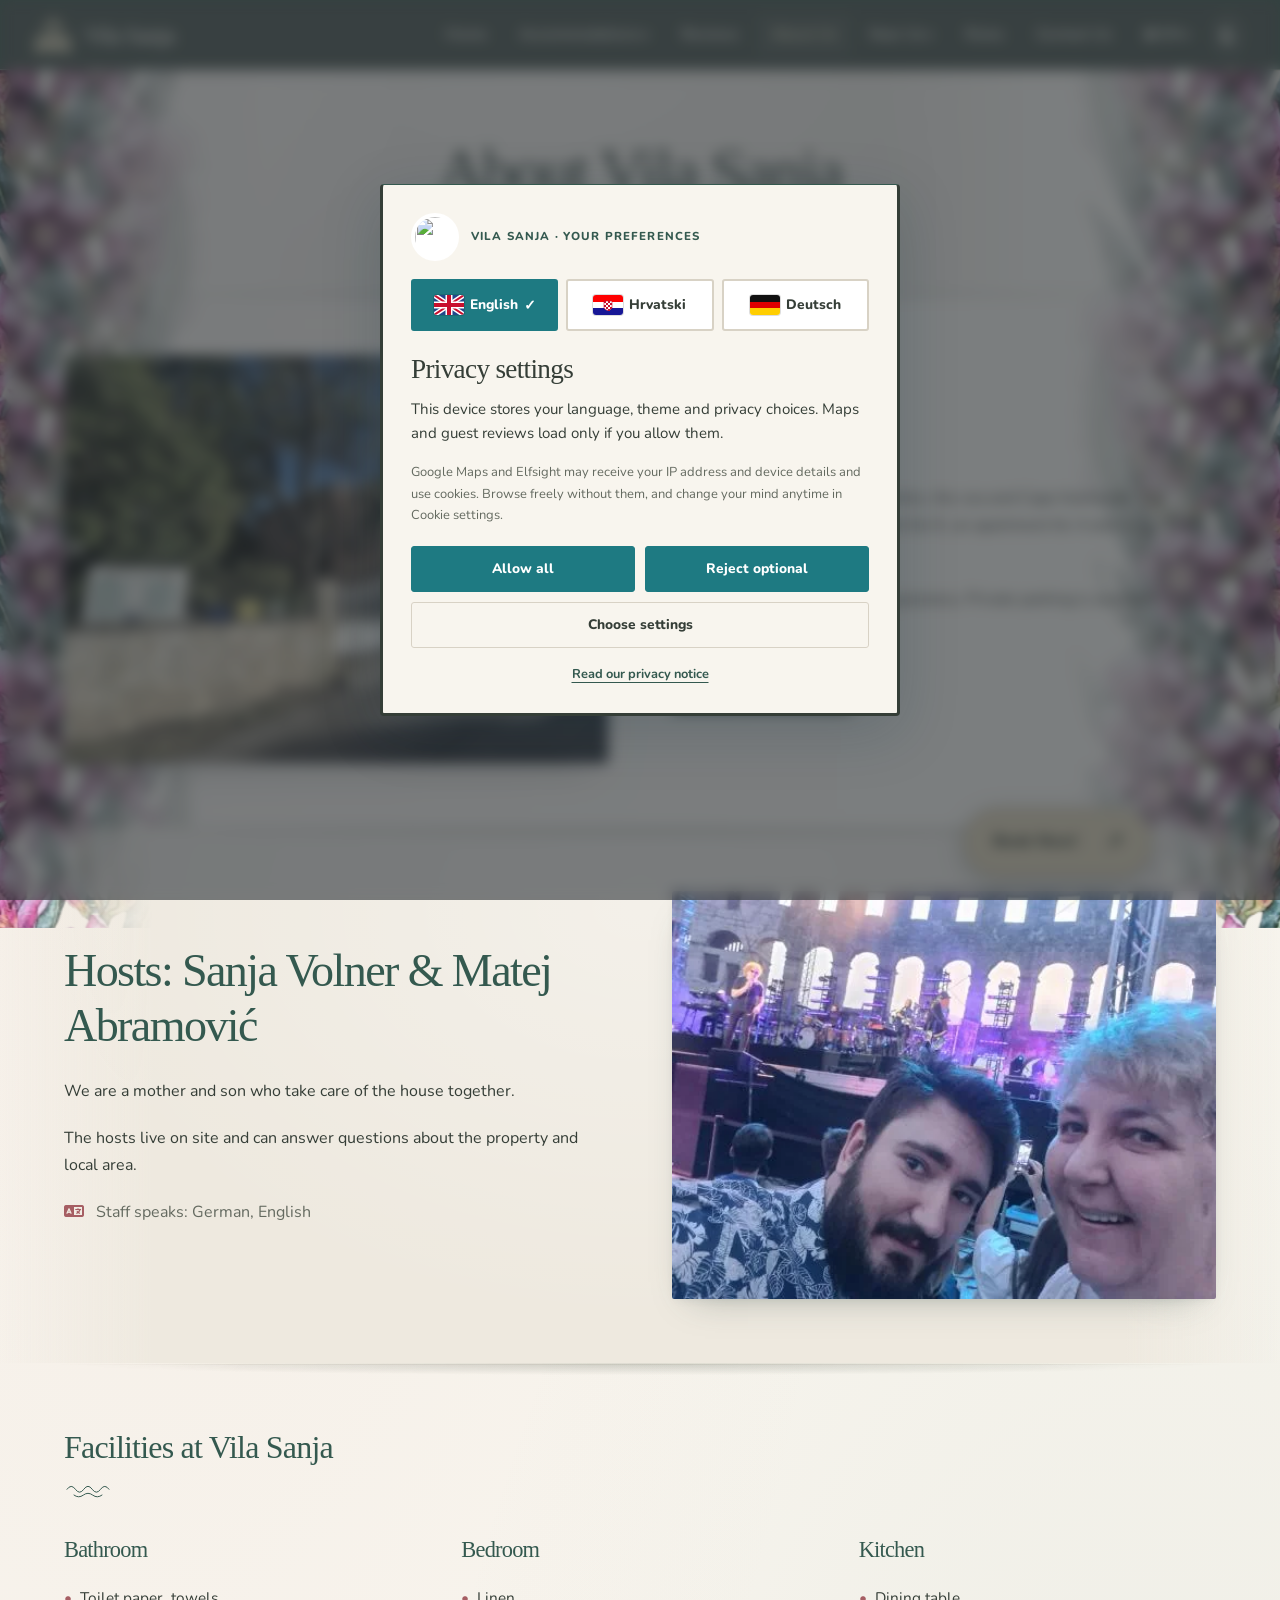
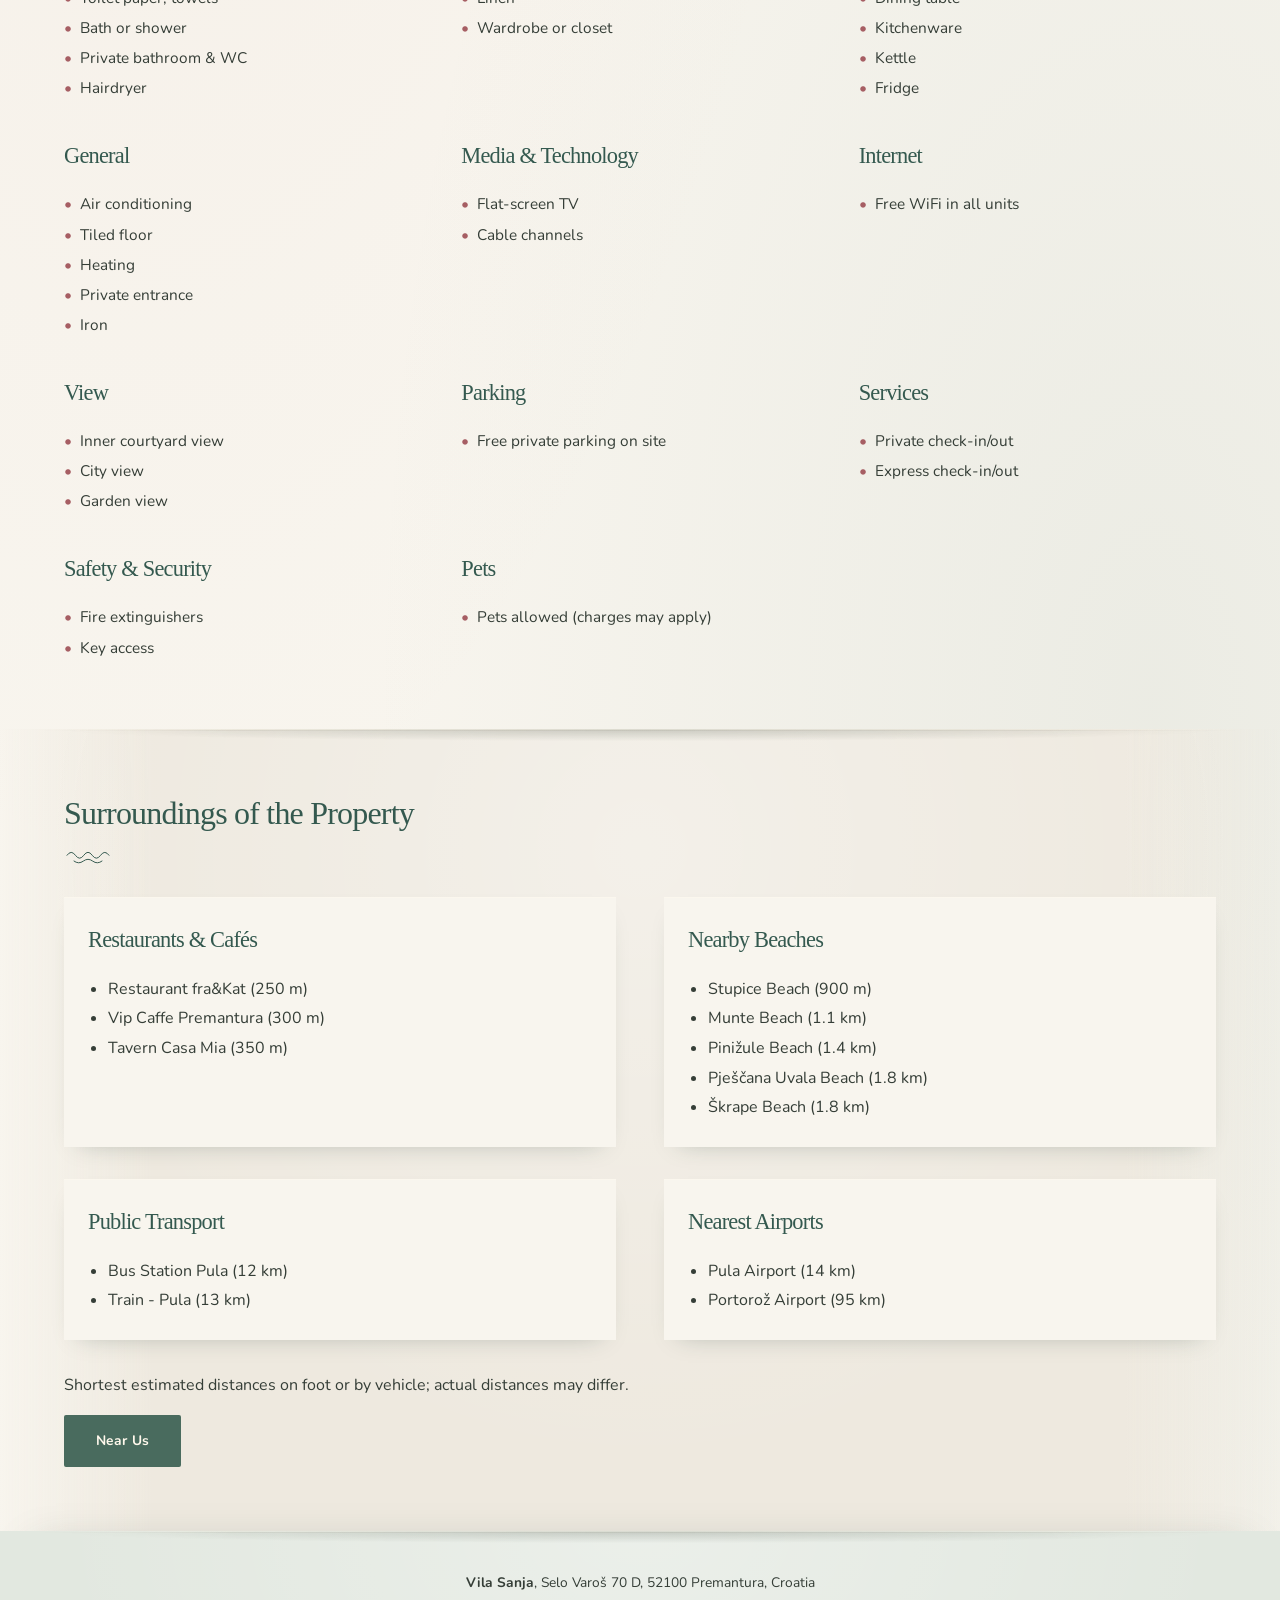
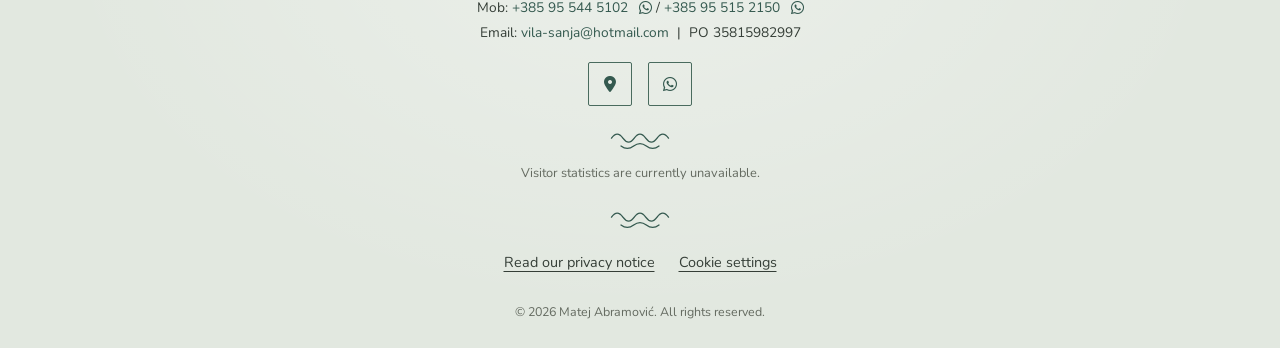
==== about.html @ 1f0cc10b "Separate About page into property hosts facilities and travel sections" ====
﻿<!DOCTYPE html>
<html lang="en">
<head>
    <meta charset="UTF-8">
    <meta name="viewport" content="width=device-width, initial-scale=1.0">
    <link rel="icon" type="image/png" href="images/depo/logo.png">
    <title>About Vila Sanja | Family Accommodation in Premantura</title>
    <link rel="canonical" href="https://vilasanja.com/about.html">
    <meta name="description" content="Meet Sanja and Matej, your hosts at Vila Sanja in Premantura. Discover our family property, peaceful courtyard and apartments near Cape Kamenjak.">
    <meta property="og:type" content="website">
    <meta property="og:site_name" content="Vila Sanja">
    <meta property="og:locale" content="en_US">
    <meta property="og:title" content="About Vila Sanja | Family Accommodation in Premantura">
    <meta property="og:description" content="Stay at Vila Sanja in Premantura, Istria. Comfortable accomodations for all parties, just minutes from the sea and Cape Kamenjak.">
    <meta property="og:image" content="https://vilasanja.com/images/index/Vila%20Sanja_banner.png">
    <meta property="og:url" content="https://vilasanja.com/about.html">
    <meta name="twitter:card" content="summary_large_image">
    <meta name="twitter:title" content="About Vila Sanja | Family Accommodation in Premantura">
    <meta name="twitter:description" content="Stay at Vila Sanja in Premantura, Istria. Comfortable accomodations for all parties, just minutes from the sea and Cape Kamenjak.">
    <meta name="twitter:image" content="https://vilasanja.com/images/index/Vila%20Sanja_banner.png">
    <link rel="stylesheet" href="styles.css?v=20261031-about-structure">
    <script>try{document.documentElement.setAttribute('data-theme',localStorage.getItem('vs-theme')||'light')}catch(e){}</script>
    <meta name="robots" content="index, follow, max-image-preview:large">
    <meta property="og:image:alt" content="Vila Sanja accommodation in Premantura, Istria">
    <script type="application/ld+json">
{
  "@context": "https://schema.org",
  "@graph": [
    {
      "@type": "WebSite",
      "@id": "https://vilasanja.com/#website",
      "url": "https://vilasanja.com/",
      "name": "Vila Sanja",
      "publisher": {
        "@id": "https://vilasanja.com/#lodging"
      }
    },
    {
      "@type": "LodgingBusiness",
      "@id": "https://vilasanja.com/#lodging",
      "name": "Vila Sanja",
      "url": "https://vilasanja.com/",
      "image": "https://vilasanja.com/images/index/Vila%20Sanja_banner.png",
      "description": "Stay at Vila Sanja in Premantura: apartments for 4 or 6 and a double room, with private balconies, air conditioning, WiFi and parking near Cape Kamenjak.",
      "telephone": "+385955445102",
      "email": "vila-sanja@hotmail.com",
      "address": {
        "@type": "PostalAddress",
        "streetAddress": "Selo Varo\u0161 70 D",
        "postalCode": "52100",
        "addressLocality": "Premantura",
        "addressRegion": "Istria",
        "addressCountry": "HR"
      },
      "geo": {
        "@type": "GeoCoordinates",
        "latitude": 44.79983427107091,
        "longitude": 13.90932657757006
      }
    },
    {
      "@type": "WebPage",
      "@id": "https://vilasanja.com/about.html#webpage",
      "url": "https://vilasanja.com/about.html",
      "name": "About Vila Sanja | Family Accommodation in Premantura",
      "description": "Meet Sanja and Matej, your hosts at Vila Sanja in Premantura. Discover our family property, peaceful courtyard and apartments near Cape Kamenjak.",
      "inLanguage": "en",
      "isPartOf": {
        "@id": "https://vilasanja.com/#website"
      },
      "about": {
        "@id": "https://vilasanja.com/#lodging"
      },
      "breadcrumb": {
        "@id": "https://vilasanja.com/about.html#breadcrumb"
      }
    },
    {
      "@type": "BreadcrumbList",
      "@id": "https://vilasanja.com/about.html#breadcrumb",
      "itemListElement": [
        {
          "@type": "ListItem",
          "position": 1,
          "name": "Vila Sanja",
          "item": "https://vilasanja.com/"
        },
        {
          "@type": "ListItem",
          "position": 2,
          "name": "About Vila Sanja",
          "item": "https://vilasanja.com/about.html"
        }
      ]
    }
  ]
}
    </script>
    </head>
<body class="page-about">
<a class="skip-link" href="#main-content">Skip to content</a>
<div class="deco deco-l" aria-hidden="true"></div>
<div class="deco deco-r" aria-hidden="true"></div>

<header id="site-header">
    <a href="index.html" class="header-logo">
        <img src="images/optimized/depo/logo.webp" alt="Vila Sanja Logo" class="u-1" width="720" height="720" decoding="async">
        <div class="logo">Vila Sanja</div>
    </a>
    <div class="menu-toggle" role="button" tabindex="0" aria-label="Open menu" aria-expanded="false"><span></span><span></span><span></span></div>
    <nav>
        <ul>
            <li class="nav-booking"><a href="contact.html" data-i18n="primary.cta">Contact for availability</a></li>
            <li><a href="index.html" data-i18n="nav.home">Home</a></li>
            <li class="dropdown">
                <a href="accommodations.html" class="dropdown-toggle" data-i18n="nav.accom">Accommodations</a>
                <ul class="dropdown-menu">
                    <li><a href="duplex-apartment.html" data-i18n="nav.duplex">Duplex Apartment</a></li>
                    <li><a href="one-bedroom.html" data-i18n="nav.apartment">Apartment</a></li>
                    <li><a href="room.html" data-i18n="nav.room">Room</a></li>
                </ul>
            </li>
            <li><a href="reviews.html" data-i18n="nav.reviews">Reviews</a></li>
            <li><a href="about.html" class="active" data-i18n="nav.about">About Us</a></li>
            <li class="dropdown">
                <a href="premantura.html" class="dropdown-toggle" data-i18n="nav.nearus">Near Us</a>
                <ul class="dropdown-menu">
                    <li><a href="premantura-beaches.html" data-i18n="nav.beaches">Cape Kamenjak</a></li>
                    <li><a href="premantura-attractions.html" data-i18n="nav.attr">Local Attractions</a></li>
                    <li><a href="premantura-towns.html" data-i18n="nav.towns">Nearby Towns</a></li>
                </ul>
            </li>
            <li><a href="rules.html" data-i18n="nav.rules">Rules</a></li>
            <li><a href="contact.html" data-i18n="nav.contact">Contact Us</a></li>
            <li class="dropdown">
                <a href="#" class="dropdown-toggle lang-toggle" id="lang-current"><i class="fa-solid fa-globe u-2"></i>EN</a>
                <ul class="dropdown-menu">
                    <li><a href="#" class="lang-option" data-lang="en">EN - English</a></li>
                    <li><a href="#" class="lang-option" data-lang="hr">HR - Hrvatski</a></li>
                    <li><a href="#" class="lang-option" data-lang="de">DE - Deutsch</a></li>
                </ul>
            </li>
            <li>
                <button class="dark-mode-toggle" id="dark-mode-btn" aria-label="Switch to dark mode"><i class="fa-solid fa-moon"></i><span class="dm-label">Dark mode</span></button>
            </li>
        </ul>
    </nav>
</header>

<main id="main-content">
<section class="hero-mini">
        <h1 data-i18n="abt.hero">About Vila Sanja</h1>
    </section>
    <section class="section about-property" aria-labelledby="about-property-title">
        <div class="about-story">
            <img class="about-story-photo" src="images/optimized/index/fronthouse.webp" alt="Vila Sanja and its courtyard entrance" width="1024" height="768" loading="lazy" decoding="async">
            <div class="about-story-copy">
                <h2 id="about-property-title" data-i18n="abt.property.title">The house</h2>
                <p data-i18n="abt.host.p1">Vila Sanja is near the village centre, the sea and Cape Kamenjak. The property has a duplex apartment for 6, an apartment for 4 and a room with a bathroom and balcony.</p>
<p data-i18n="abt.host.p2">The property is surrounded by greenery. Private parking is available in the courtyard.</p>
                <a href="accommodations.html" class="cta-button sea" data-i18n="nav.accom">Accommodations</a>
            </div>
        </div>
    </section>
    <section class="section-alt" aria-labelledby="about-hosts-title">
        <div class="inner about-story about-hosts">
            <div class="about-story-copy">
                <h2 id="about-hosts-title" data-i18n="abt.host.title">Hosts: Sanja Volner &amp; Matej Abramović</h2>
                <p data-i18n="abt.host.intro">We are a mother and son who take care of the house together.</p>
<p data-i18n="abt.host.p3">The hosts live on site and can answer questions about the property and local area.</p>
                <p class="about-languages"><i class="fa-solid fa-language" aria-hidden="true"></i> <span data-i18n="abt.host.langs">Staff speaks: German, English</span></p>
            </div>
            <img class="about-story-photo" src="images/optimized/index/owners.webp" alt="Sanja Volner and Matej Abramović" width="500" height="375" loading="lazy" decoding="async">
        </div>
    </section>
    <section class="section" aria-labelledby="about-facilities-title">
        <h2 class="page-section-title" id="about-facilities-title" data-i18n="abt.fac.title">Facilities at Vila Sanja</h2>
        <div class="about-facilities"><section class="about-facility" aria-labelledby="about-facility-2"><h3 id="about-facility-2" data-i18n="abt.fac.t2">Bathroom</h3><ul class="feat-list">
                        <li data-i18n="abt.f2.l1">Toilet paper, towels</li><li data-i18n="abt.f2.l2">Bath or shower</li>
                        <li data-i18n="abt.f2.l3">Private bathroom &amp; WC</li><li data-i18n="abt.f2.l4">Hairdryer</li>
                    </ul></section><section class="about-facility" aria-labelledby="about-facility-3"><h3 id="about-facility-3" data-i18n="abt.fac.t3">Bedroom</h3><ul class="feat-list"><li data-i18n="abt.f3.l1">Linen</li><li data-i18n="abt.f3.l2">Wardrobe or closet</li></ul></section><section class="about-facility" aria-labelledby="about-facility-6"><h3 id="about-facility-6" data-i18n="abt.fac.t6">Kitchen</h3><ul class="feat-list"><li data-i18n="abt.f6.l1">Dining table</li><li data-i18n="abt.f6.l2">Kitchenware</li><li data-i18n="abt.f6.l3">Kettle</li><li data-i18n="abt.f6.l4">Fridge</li></ul></section><section class="about-facility" aria-labelledby="about-facility-12"><h3 id="about-facility-12" data-i18n="abt.fac.t12">General</h3><ul class="feat-list">
                        <li data-i18n="abt.f12.l1">Air conditioning</li><li data-i18n="abt.f12.l2">Tiled floor</li><li data-i18n="abt.f12.l3">Heating</li>
                        <li data-i18n="abt.f12.l4">Private entrance</li><li data-i18n="abt.f12.l6">Iron</li>
                    </ul></section><section class="about-facility" aria-labelledby="about-facility-10"><h3 id="about-facility-10" data-i18n="abt.fac.t10">Media &amp; Technology</h3><ul class="feat-list"><li data-i18n="abt.f10.l1">Flat-screen TV</li><li data-i18n="abt.f10.l2">Cable channels</li></ul></section><section class="about-facility" aria-labelledby="about-facility-7"><h3 id="about-facility-7" data-i18n="abt.fac.t7">Internet</h3><ul class="feat-list"><li data-i18n="abt.f7.l1">Free WiFi in all units</li></ul></section><section class="about-facility" aria-labelledby="about-facility-4"><h3 id="about-facility-4" data-i18n="abt.fac.t4">View</h3><ul class="feat-list">
                        <li data-i18n="abt.f4.l1">Inner courtyard view</li><li data-i18n="abt.f4.l2">City view</li><li data-i18n="abt.f4.l3">Garden view</li>
                    </ul></section><section class="about-facility" aria-labelledby="about-facility-8"><h3 id="about-facility-8" data-i18n="abt.fac.t8">Parking</h3><ul class="feat-list"><li data-i18n="abt.f8.l1">Free private parking on site</li></ul></section><section class="about-facility" aria-labelledby="about-facility-9"><h3 id="about-facility-9" data-i18n="abt.fac.t9">Services</h3><ul class="feat-list"><li data-i18n="abt.f9.l1">Private check-in/out</li><li data-i18n="abt.f9.l2">Express check-in/out</li></ul></section><section class="about-facility" aria-labelledby="about-facility-13"><h3 id="about-facility-13" data-i18n="abt.fac.t13">Safety &amp; Security</h3><ul class="feat-list"><li data-i18n="abt.f13.l1">Fire extinguishers</li><li data-i18n="abt.f13.l2">Key access</li></ul></section><section class="about-facility" aria-labelledby="about-facility-11"><h3 id="about-facility-11" data-i18n="abt.fac.t11">Pets</h3><ul class="feat-list"><li data-i18n="abt.f11.l1">Pets allowed (charges may apply)</li></ul></section></div>
    </section>
    <section class="section-alt" aria-labelledby="about-surroundings-title">
        <div class="inner">
            <h2 class="page-section-title" id="about-surroundings-title" data-i18n="abt.surr.title">Surroundings of the Property</h2>
            <div class="about-nearby"><section class="about-nearby-group"><h3 data-i18n="abt.tbl.rest">Restaurants &amp; Cafés</h3><ul><li>Restaurant fra&amp;Kat (250 m)</li><li>Vip Caffe Premantura (300 m)</li><li>Tavern Casa Mia (350 m)</li></ul></section><section class="about-nearby-group"><h3 data-i18n="abt.tbl.beach">Nearby Beaches</h3><ul><li>Stupice Beach (900 m)</li><li>Munte Beach (1.1 km)</li><li>Pinižule Beach (1.4 km)</li><li>Pješčana Uvala Beach (1.8 km)</li><li>Škrape Beach (1.8 km)</li></ul></section><section class="about-nearby-group"><h3 data-i18n="abt.tbl.trans">Public Transport</h3><ul><li>Bus Station Pula (12 km)</li><li>Train - Pula (13 km)</li></ul></section><section class="about-nearby-group"><h3 data-i18n="abt.tbl.air">Nearest Airports</h3><ul><li>Pula Airport (14 km)</li><li>Portorož Airport (95 km)</li></ul></section></div>
            <p data-i18n="abt.tbl.note">Shortest estimated distances on foot or by vehicle; actual distances may differ.</p>
            <a href="premantura.html" class="cta-button sea" data-i18n="nav.nearus">Near Us</a>
        </div>
    </section>
</main>

<a href="booking.html" class="book-now" data-i18n="nav.booknow">Book Now!</a>

<footer>
    <div class="footer-main">
        <div class="footer-info">
            <strong>Vila Sanja</strong>, Selo Varoš 70 D, 52100 Premantura, Croatia<br>
            Mob: <span class="phone-pair"><a href="tel:+385955445102">+385 95 544 5102</a> <a href="https://wa.me/385955445102" target="_blank" class="wa-link" aria-label="WhatsApp" rel="noopener noreferrer"><i class="fa-brands fa-whatsapp"></i></a></span> / <span class="phone-pair"><a href="tel:+385955152150">+385 95 515 2150</a> <a href="https://wa.me/385955152150" target="_blank" class="wa-link" aria-label="WhatsApp" rel="noopener noreferrer"><i class="fa-brands fa-whatsapp"></i></a></span><br>
            Email: <a href="mailto:vila-sanja@hotmail.com">vila-sanja@hotmail.com</a> &nbsp;|&nbsp; PO 35815982997
            <div class="footer-icons">
                <a href="https://www.google.com/maps/search/?api=1&amp;query=44.79983427107091%2C13.90932657757006" target="_blank" class="f-icon f-g" aria-label="Google Maps" rel="noopener noreferrer"><i class="fa-solid fa-location-dot" aria-hidden="true"></i></a>
                <a href="https://wa.me/385955445102" target="_blank" class="f-icon f-wa" aria-label="WhatsApp" rel="noopener noreferrer"><i class="fa-brands fa-whatsapp"></i></a>
            </div>
        </div>
    </div>
    <div class="footer-counter">
        <a href="https://info.flagcounter.com/fMiv" target="_blank" rel="noopener noreferrer" aria-label="Flag Counter visitor statistics">
            <img src="https://s01.flagcounter.com/count2/fMiv/bg_FFFFFF/txt_000000/border_FFFFFF/columns_4/maxflags_16/viewers_0/labels_0/pageviews_1/flags_0/percent_0/" alt="Flag Counter visitor statistics by country" loading="lazy" referrerpolicy="no-referrer">
        </a>
    </div>
    <div class="privacy-links">
        <a href="privacy.html" data-privacy-label="privacy">Privacy notice</a>
        <button type="button" class="cookie-settings">Cookie settings</button>
    </div>
    <div class="footer-copy">&copy; 2026 Matej Abramović. All rights reserved.</div>
</footer>

<script src="translations.js?v=20261031-about-structure"></script>
<script>
const menuToggle = document.querySelector('.menu-toggle');
const nav = document.querySelector('nav');
menuToggle.addEventListener('click', () => {
    menuToggle.classList.toggle('active');
    nav.classList.toggle('active');
});
document.addEventListener('click', (e) => {
    if (!nav.contains(e.target) && !menuToggle.contains(e.target)) {
        menuToggle.classList.remove('active');
        nav.classList.remove('active');
    }
});
document.querySelectorAll('nav a:not(.lang-option):not(.lang-toggle):not(.dropdown-toggle)').forEach(link => {
    link.addEventListener('click', () => {
        menuToggle.classList.remove('active');
        nav.classList.remove('active');
    });
});
</script>
<button class="back-to-top" id="back-to-top-btn" aria-label="Back to top"><i class="fa-solid fa-chevron-up"></i></button>
<script src="privacy-consent.js?v=20261031-review-theme"></script>
<script src="site.js?v=20261031-refined"></script>
</body>
</html>
---- styles.css ----
@import url('fonts/fontawesome/css/all.min.css');

/* Shared site styles: palette, components, layout and responsive behaviour. */
@font-face { font-family: Nunito; src: url("fonts/nunito-variable.ttf") format("truetype"); font-style: normal; font-weight: 200 1000; font-display: swap; }
:root {
    --sun-lt: #FFF3C4;
    --sky: #A8D8F0;
    --white: #FFFFFF;
}
[hidden] {
    display: none !important;
}
.privacy-links {
    margin: 16px 0px;
    display: flex;
    flex-wrap: wrap;
    justify-content: center;
    gap: 12px 24px;
    font-size: 0.9rem;
}
.privacy-links a, .privacy-links button {
    color: inherit;
    background: none;
    border: 0px;
    padding: 4px 0px;
    font: inherit;
    text-decoration: underline;
    text-underline-offset: 4px;
    cursor: pointer;
}
.consent-panel {
    position: fixed;
    z-index: 10000;
    inset: 0px;
    margin: auto;
    width: min(520px, -48px + 100vw);
    max-height: calc(100dvh - 48px);
    overflow-y: auto;
    padding: 28px;
    color: var(--text);
    background: var(--sand);
    border-top: 4px solid var(--sea-deep);
    box-shadow: rgba(18, 47, 63, 0.19) 0px 16px 60px;
    font: 400 0.94rem / 1.65 Nunito, sans-serif;
    overscroll-behavior: contain;
}
html.consent-open {
    overflow: hidden;
}
.consent-panel::backdrop {
    background: rgba(35, 40, 44, 0.58);
    backdrop-filter: blur(7px) grayscale(0.6);
}
.consent-brand {
    display: flex;
    align-items: center;
    gap: 12px;
    margin-bottom: 18px;
}
.consent-languages {
    display: grid;
    grid-template-columns: repeat(3, minmax(0px, 1fr));
    gap: 8px;
    margin: 0px 0px 22px;
}
.consent-languages button {
    display: flex;
    align-items: center;
    justify-content: center;
    flex-wrap: wrap;
    gap: 6px;
    min-height: 52px;
    padding: 10px 6px;
    border: 2px solid var(--border);
    border-radius: 12px;
    background: var(--white);
    color: var(--text);
    font: 800 0.86rem Nunito, sans-serif;
    cursor: pointer;
    transition: border-color 0.15s, background 0.15s;
}
.consent-languages button:hover {
    border-color: var(--sea-deep);
    background: var(--sand-mid);
}
.consent-languages button[aria-pressed="true"] {
    background: rgb(30, 122, 130);
    border-color: rgb(30, 122, 130);
    color: rgb(255, 255, 255);
}
.consent-language-flag {
    display: inline-flex;
    flex-shrink: 0;
    overflow: hidden;
    border-radius: 3px;
    box-shadow: rgba(0, 0, 0, 0.133) 0px 0px 0px 1px;
}
.consent-language-selected {
    font-size: 0.9rem;
}
.consent-brand img {
    object-fit: contain;
    background: rgb(255, 255, 255);
    border-radius: 50%;
    padding: 4px;
    flex-shrink: 0;
}
.consent-brand span, .privacy-eyebrow {
    font-size: 0.72rem;
    letter-spacing: 0.1em;
    text-transform: uppercase;
    font-weight: 800;
    color: var(--sea-deep);
}
.consent-panel h2 {
    margin: 0px 0px 12px;
    font-size: clamp(1.35rem, 4vw, 1.7rem);
    line-height: 1.18;
    letter-spacing: -0.025em;
}
.consent-panel p {
    margin: 0px 0px 16px;
}
.consent-panel .consent-detail {
    font-size: 0.81rem;
    color: var(--text-lt);
    line-height: 1.65;
}
.consent-actions {
    display: grid;
    grid-template-columns: 1fr 1fr;
    gap: 10px;
    margin-top: 20px;
}
.consent-actions button {
    min-height: 46px;
    padding: 10px 14px;
    color: rgb(255, 255, 255);
    background: rgb(30, 122, 130);
    border: 1px solid rgb(30, 122, 130);
    border-radius: 50px;
    font: 800 0.86rem / 1.3 Nunito, sans-serif;
    cursor: pointer;
    transition: background 0.15s, box-shadow 0.15s;
}
.consent-actions button:hover {
    background: rgb(21, 94, 101);
    box-shadow: rgba(30, 122, 130, 0.125) 0px 3px 10px;
}
.consent-actions .consent-secondary {
    background: transparent;
    border-color: var(--border);
    color: var(--text);
}
.consent-actions .consent-secondary:hover {
    background: var(--sand-dark);
}
.consent-actions button:last-child:nth-child(3) {
    grid-column: 1 / -1;
}
.consent-privacy-link {
    display: block;
    width: fit-content;
    margin: 16px auto 0px;
    color: var(--sea-deep);
    font-size: 0.8rem;
    font-weight: 700;
    text-underline-offset: 4px;
}
.consent-essential {
    display: flex;
    align-items: flex-start;
    gap: 12px;
    padding: 16px;
    background: var(--sand-mid);
    border-radius: 12px;
    margin: 20px 0px 12px;
}
.consent-essential strong, .consent-option-copy strong {
    display: block;
    font-size: 0.94rem;
}
.consent-essential p {
    font-size: 0.8rem;
    line-height: 1.5;
    margin: 4px 0px 0px;
    color: var(--text-lt);
}
.consent-badge {
    flex-shrink: 0;
    margin-left: auto;
    padding: 3px 8px;
    border: 1px solid var(--sea-light);
    border-radius: 50px;
    color: var(--sea-deep);
    font-size: 0.66rem;
    font-weight: 800;
}
.consent-toggle {
    display: flex;
    align-items: center;
    justify-content: space-between;
    gap: 16px;
    margin: 10px 0px;
    padding: 16px;
    background: var(--white);
    border: 1px solid var(--border);
    border-radius: 12px;
    cursor: pointer;
}
.consent-toggle:has(input:checked) {
    border-color: var(--sea-deep);
}
.consent-provider {
    display: block;
    color: var(--sea-deep);
    font-size: 0.72rem;
    font-weight: 800;
    margin: 2px 0px 4px;
}
.consent-description {
    display: block;
    color: var(--text-lt);
    font-size: 0.8rem;
    line-height: 1.5;
}
.consent-toggle input {
    appearance: none;
    flex-shrink: 0;
    width: 44px;
    height: 26px;
    border: 1px solid var(--text-lt);
    border-radius: 30px;
    background: var(--sand-dark);
    cursor: pointer;
    position: relative;
    margin: 0px;
}
.consent-toggle input::after {
    content: "";
    position: absolute;
    width: 18px;
    height: 18px;
    left: 3px;
    top: 3px;
    background: var(--text-lt);
    border-radius: 50%;
}
.consent-toggle input:checked {
    background: rgb(30, 122, 130);
    border-color: rgb(30, 122, 130);
}
.consent-toggle input:checked::after {
    left: 21px;
    background: rgb(255, 255, 255);
}
.consent-panel :focus-visible, .privacy-page :focus-visible {
    outline: 3px solid var(--coral);
    outline-offset: 4px;
}
.consent-panel:focus {
    outline: none;
}
.consent-error:empty {
    display: none;
}
.external-content-placeholder {
    display: flex;
    flex-direction: column;
    align-items: center;
    justify-content: center;
    gap: 14px;
    min-height: 300px;
    padding: 32px 24px;
    text-align: center;
    color: var(--text);
}
.external-content-icon {
    width: 56px;
    height: 56px;
    display: grid;
    place-items: center;
    background: var(--sea-light);
    border-radius: 50%;
    color: var(--sea-deep);
    font-size: 1.4rem;
}
.external-content-placeholder strong {
    font-size: 1.25rem;
    font-weight: 800;
}
.external-content-placeholder p {
    max-width: 440px;
    margin: 0px;
    font-size: 0.94rem;
    color: var(--text-lt);
}
.external-content-placeholder a {
    color: var(--sea-deep);
    font-weight: 700;
    text-underline-offset: 4px;
}
.external-content-placeholder button {
    min-height: 44px;
    padding: 11px 22px;
    background: rgb(30, 122, 130);
    color: rgb(255, 255, 255);
    border-width: medium;
    border-style: none;
    border-color: currentcolor;
    border-image: none;
    border-radius: 50px;
    font: 800 0.9rem Nunito, sans-serif;
    cursor: pointer;
}
.privacy-page {
    max-width: 1000px;
    margin: 0px auto;
    padding: 118px 32px 64px;
    line-height: 1.8;
}
.privacy-languages {
    display: flex;
    flex-wrap: wrap;
    gap: 6px;
    margin: 0px 0px 24px;
}
.privacy-languages button {
    padding: 8px 18px;
    border: 1px solid var(--border);
    background: transparent;
    color: var(--text);
    border-radius: 50px;
    cursor: pointer;
    font: 700 0.86rem Nunito, sans-serif;
}
.privacy-languages button[aria-pressed="true"] {
    background: rgb(30, 122, 130);
    border-color: rgb(30, 122, 130);
    color: rgb(255, 255, 255);
}
.privacy-language h1 {
    margin: 0px 0px 24px;
    font-size: clamp(2rem, 5vw, 3rem);
    font-weight: 800;
    line-height: 1.15;
    letter-spacing: -0.03em;
}
.privacy-summary {
    background: var(--sand-mid);
    border: 1px solid var(--border);
    border-radius: 20px;
    padding: 32px;
    margin: 0px 0px 24px;
}
.privacy-summary h2 {
    font-size: 1.5rem;
    font-weight: 800;
    line-height: 1.3;
    margin: 8px 0px 12px;
}
.privacy-summary p {
    max-width: 650px;
    margin: 0px;
}
.privacy-facts {
    display: flex;
    flex-wrap: wrap;
    gap: 12px 24px;
    margin-top: 24px;
    padding-top: 20px;
    border-top: 1px solid var(--border);
}
.privacy-facts span {
    display: flex;
    gap: 8px;
    align-items: center;
    font-size: 0.81rem;
    font-weight: 800;
}
.privacy-facts i {
    color: var(--sea-deep);
}
.privacy-updated {
    color: var(--text-lt);
    font-size: 0.8rem;
}
.privacy-page a {
    color: var(--sea-deep);
    text-underline-offset: 4px;
    overflow-wrap: anywhere;
}
.privacy-section {
    margin: 24px 0px;
    padding: 28px 32px;
    border: 1px solid var(--border);
    background: var(--white);
    border-radius: 16px;
}
.privacy-section h2 {
    font-size: 1.35rem;
    font-weight: 800;
    line-height: 1.3;
    margin: 0px 0px 14px;
    padding-left: 14px;
    border-left: 4px solid var(--coral);
}
.privacy-section p:last-child {
    margin-bottom: 0px;
}
.privacy-local-assets {
    font-size: 0.88rem;
    color: var(--text-lt);
}
.privacy-page code {
    font-size: 0.85em;
    overflow-wrap: anywhere;
    padding: 2px 5px;
    background: var(--sand-mid);
    border-radius: 4px;
}
@media (max-width: 600px) {
    .consent-panel {
        width: calc(-24px + 100vw);
        max-height: calc(100dvh - 24px);
        padding: 22px 20px;
        border-radius: 16px;
    }
    .consent-brand {
        margin-bottom: 14px;
    }
    .consent-essential {
        flex-wrap: wrap;
    }
    .consent-badge {
        margin-left: 0px;
    }
    .privacy-body .privacy-page {
        padding: 96px 18px 36px;
    }
    .privacy-summary, .privacy-section {
        padding: 22px;
    }
    .privacy-facts {
        flex-direction: column;
        gap: 12px;
    }
    .external-content-placeholder {
        padding: 28px 18px;
    }
}
@media (forced-colors: active) {
    .consent-toggle input {
        appearance: auto;
    }
    .consent-toggle input::after {
        display: none;
    }
}
.dark-mode-toggle {
    background: rgba(255, 255, 255, 0.15);
    border-width: medium;
    border-style: none;
    border-color: currentcolor;
    border-image: none;
    color: rgb(255, 255, 255);
    width: 36px;
    height: 36px;
    border-radius: 50%;
    cursor: pointer;
    display: flex;
    align-items: center;
    justify-content: center;
    font-size: 1rem;
    transition: background 0.2s, color 0.2s, transform 0.2s;
    padding: 0px;
    margin: 0px 2px;
}
.dark-mode-toggle:hover {
    background: rgba(255, 255, 255, 0.28);
    transform: scale(1.1);
}
[data-theme="dark"] .dark-mode-toggle {
    background: rgba(46, 196, 182, 0.18);
    color: rgb(255, 210, 107);
}
[data-theme="dark"] .dark-mode-toggle:hover {
    background: rgba(46, 196, 182, 0.32);
}
.dm-label {
    display: none;
}
@media (max-width: 1200px) {
    .dark-mode-toggle {
        width: 100%;
        height: auto;
        border-radius: 6px;
        padding: 8px 14px;
        font-size: 0.95rem;
        font-weight: 600;
        justify-content: flex-start;
        gap: 10px;
        margin: 0px;
        background: transparent;
        transform: none;
    }
    .dark-mode-toggle:hover {
        background: rgba(255, 255, 255, 0.2);
        transform: none;
    }
    [data-theme="dark"] .dark-mode-toggle {
        background: transparent;
        color: rgb(255, 210, 107);
    }
    [data-theme="dark"] .dark-mode-toggle:hover {
        background: rgba(255, 255, 255, 0.1);
    }
    .dm-label {
        display: inline;
    }
}
*, ::before, ::after {
    box-sizing: border-box;
}
html {
    scroll-behavior: smooth;
}
.skip-link {
    position: fixed;
    top: 8px;
    left: 8px;
    z-index: 2000;
    padding: 8px 14px;
    background: var(--sun);
    color: var(--text);
    border-radius: 6px;
    transform: translateY(-150%);
    transition: transform 0.2s;
}
.skip-link:focus {
    transform: translateY(0px);
}
body {
    font-family: Nunito, Helvetica, Arial, sans-serif;
    margin: 0px;
    padding: 0px;
    color: var(--text);
}
header {
    position: fixed;
    top: 0px;
    left: 0px;
    width: 100%;
    padding: 0px 32px;
    height: 70px;
    z-index: 1000;
    display: flex;
    justify-content: space-between;
    align-items: center;
    gap: 24px;
    transition: transform 0.25s, box-shadow 0.2s;
}
.header-logo {
    flex-shrink: 0;
    display: flex;
    align-items: center;
    gap: 10px;
    text-decoration: none;
}
.header-logo .logo {
    color: var(--white);
    font-size: 1.5rem;
    font-weight: 800;
    letter-spacing: 0.5px;
    white-space: nowrap;
}
.header-logo:hover .logo {
    color: var(--sun);
}
nav ul {
    list-style: none;
    margin: 0px;
    padding: 0px;
    display: flex;
    align-items: center;
    gap: 4px;
}
nav ul li a, nav ul li .dropdown-toggle {
    color: var(--white);
    text-decoration: none;
    padding: 8px 14px;
    border-radius: 6px;
    font-size: 0.95rem;
    font-weight: 600;
    display: block;
    transition: background 0.2s, color 0.2s;
    white-space: nowrap;
}
nav ul li a.active, nav ul li a:hover, nav ul li .dropdown-toggle.active, nav ul li .dropdown-toggle:hover {
    background: rgba(255, 255, 255, 0.2);
    color: var(--sun);
}
nav ul li .dropdown-toggle::after {
    content: " ▾";
    font-size: 0.7em;
}
.dropdown {
    position: relative;
}
.dropdown-menu {
    display: none;
    position: absolute;
    top: 100%;
    left: 50%;
    transform: translateX(-50%);
    background: var(--white);
    width: max-content;
    z-index: 1001;
    overflow: hidden;
    margin-top: 0px;
}
nav ul li.dropdown:hover .dropdown-menu, nav ul li.dropdown:focus-within .dropdown-menu, .lang-open > .dropdown-menu {
    display: block;
}
.dropdown-menu li {
    width: 100%;
}
.dropdown-menu a {
    display: block;
    padding: 11px 18px;
    color: var(--sea-deep);
    font-size: 0.95rem;
    font-weight: 600;
    text-decoration: none;
    transition: background 0.2s;
    border-radius: 0px;
}
.dropdown-menu a:hover, .dropdown-menu a.active {
    background: var(--sand-mid);
    color: var(--sea-deep);
}
@media (min-width: 1201px) {
    nav {
        flex-shrink: 0;
    }
    nav .dropdown:has(.lang-toggle) > .dropdown-menu {
        left: auto;
        right: 0px;
        transform: none;
    }
    nav .dropdown > .dropdown-menu {
        top: calc(100% + 14px);
    }
    nav .dropdown::before {
        content: "";
        position: absolute;
        top: 100%;
        left: 0px;
        width: 100%;
        height: 14px;
    }
}
.menu-toggle {
    display: none;
    flex-direction: column;
    justify-content: space-between;
    cursor: pointer;
    z-index: 1001;
}
.menu-toggle:focus-visible, .dark-mode-toggle:focus-visible, a:focus-visible, button:focus-visible {
    outline: 3px solid var(--sun);
    outline-offset: 3px;
}
.menu-toggle span {
    display: block;
    height: 3px;
    width: 100%;
    background: var(--white);
    border-radius: 2px;
    transition: 0.3s;
}
.menu-toggle.active span:nth-child(2) {
    opacity: 0;
}
main {
    padding-top: 70px;
}
.hero {
    display: flex;
    flex-direction: column;
    justify-content: center;
    color: var(--white);
    position: relative;
    z-index: 1;
}
.hero h1 {
    margin: 0px 0px 16px;
}
.hero h2 {
    margin: 0px 0px 18px;
    letter-spacing: 0.3px;
}
.hero p {
    margin: 0px 0px 28px;
}
.scroll-hint {
    position: absolute;
    bottom: 28px;
    left: 50%;
    transform: translateX(-50%);
    display: flex;
    flex-direction: column;
    align-items: center;
    gap: 4px;
    color: rgba(255, 255, 255, 0.8);
    font-size: 0.8rem;
    font-weight: 600;
    letter-spacing: 0.5px;
    cursor: pointer;
    text-shadow: rgba(0, 0, 0, 0.3) 0px 1px 4px;
}
.scroll-hint i {
    font-size: 1.4rem;
    display: block;
}
@keyframes scrollBounce {
  0%, 100% { transform: translateX(-50%) translateY(0px); opacity: 0.8; }
  50% { transform: translateX(-50%) translateY(8px); opacity: 1; }
}
.hero-mini {
    display: flex;
    align-items: center;
    justify-content: center;
    text-align: center;
    position: relative;
    z-index: 1;
}
.hero-mini h1 {
    margin: 0px;
}
.cta-button {
    display: inline-block;
    background: var(--coral);
    color: var(--white);
    padding: 14px 32px;
    border-radius: 30px;
    text-decoration: none;
    font-weight: 700;
    font-size: 1rem;
    border-width: medium;
    border-style: none;
    border-color: currentcolor;
    border-image: none;
    cursor: pointer;
    transition: background 0.2s, transform 0.15s;
    box-shadow: rgba(255, 143, 112, 0.4) 0px 3px 14px;
}
.cta-button:hover {
    background: var(--coral-dk);
    transform: translateY(-2px);
    color: var(--white);
}
.cta-button.sea {
    background: var(--sea);
    box-shadow: rgba(42, 168, 176, 0.35) 0px 3px 14px;
}
.cta-button.sea:hover {
    background: var(--sea-deep);
}
body .book-now {
    position: fixed;
    bottom: 24px;
    right: clamp(72px, 10vw, 180px);
    display: inline-flex;
    align-items: center;
    justify-content: center;
    gap: 16px;
    box-sizing: border-box;
    min-height: 58px;
    background: #ead39a;
    color: #233f35;
    border: 1px solid #bba36a;
    padding: 16px 28px;
    border-radius: 999px;
    text-decoration: none;
    font-weight: 800;
    font-size: 1rem;
    letter-spacing: 0.025em;
    box-shadow: 0 6px 22px rgba(23, 46, 37, 0.28), inset 0 1px 0 rgba(255,255,255,.55);
    transition: transform 0.2s, background 0.2s, opacity 0.35s;
    z-index: 999;
}
body .book-now::after {
    content: "\2197";
    font-size: 1.25em;
    margin-left: 12px;
}
body .book-now:hover {
    background: #f4dfac;
    color: #233f35;
}
body .book-now:focus-visible {
    outline: 3px solid var(--sea-deep);
    outline-offset: 5px;
}
body .book-now:active { transform: translateY(1px); }
.book-now.scroll-hidden {
    opacity: 0;
    pointer-events: none;
    transform: translateY(10px);
}
.section {
    max-width: 1200px;
    position: relative;
    z-index: 1;
    background: rgba(255, 248, 239, 0.6);
    backdrop-filter: blur(8px);
    border-radius: 16px;
}
.section-alt .inner {
    max-width: 1200px;
    margin: 0px auto;
    position: relative;
    z-index: 1;
    backdrop-filter: blur(8px);
    background: rgba(255, 244, 230, 0.82);
    border-radius: 16px;
}
.section-sea {
    background: var(--sea);
    color: var(--white);
}
.section-sea .inner {
    max-width: 1200px;
    margin: 0px auto;
    padding: 64px 24px;
    position: relative;
    z-index: 1;
}
.section-title {
    font-size: 2rem;
    font-weight: 800;
    color: var(--sea-deep);
    margin: 0px 0px 8px;
}
.section-sea .section-title {
    color: var(--white);
}
.section-sub {
    color: var(--text-lt);
    font-size: 1.05rem;
    margin: 0px 0px 36px;
}
.section-sea .section-sub {
    color: rgba(255, 255, 255, 0.8);
}
.divider {
    margin: 0px 0px 20px;
}
.divider-c {
    margin: 0px auto 20px;
}
.card {
    background: var(--white);
    border-radius: var(--radius);
    overflow: hidden;
    box-shadow: rgba(0, 0, 0, 0.07) 0px 2px 14px;
    transition: transform 0.2s, box-shadow 0.2s;
    display: flex;
    flex-direction: column;
}
.card:hover {
    transform: translateY(-5px);
    box-shadow: rgba(0, 0, 0, 0.12) 0px 6px 28px;
}
.card img:not(.part-left):not(.part-middle):not(.part-right):not(.part-middle-mobile) {
    width: 100%;
    object-fit: cover;
    display: block;
}
.card-body {
    flex: 1 1 0%;
    display: flex;
    flex-direction: column;
}
.card-title {
    color: var(--sea-deep);
    margin: 0px 0px 8px;
}
.card-desc {
    color: var(--text-lt);
    font-size: 0.97rem;
    margin: 0px 0px 16px;
    flex: 1 1 0%;
}
.accom-grid {
    display: grid;
    grid-template-columns: repeat(auto-fit, minmax(260px, 1fr));
    gap: 28px;
    margin-top: 36px;
}
.features-bar {
    display: flex;
    flex-wrap: wrap;
    margin-top: 28px;
}
.feat-chip {
    color: var(--sea-deep);
    font-size: 0.92rem;
    display: flex;
    align-items: center;
    gap: 7px;
}
.about-flex {
    display: flex;
    flex-wrap: wrap;
    align-items: center;
}
.about-text {
    flex: 1 1 340px;
}
.about-text h2 {
    font-size: 2rem;
    font-weight: 800;
    color: var(--sea-deep);
    margin: 0px 0px 10px;
}
.about-text p {
    color: var(--text);
    font-size: 1.02rem;
    margin: 0px 0px 16px;
}
.about-img {
    flex: 1 1 280px;
}
.about-img img {
    width: 100%;
    border-radius: var(--radius);
    box-shadow: rgba(0, 0, 0, 0.12) 0px 4px 28px;
}
.info-grid {
    display: grid;
    grid-template-columns: repeat(auto-fit, minmax(220px, 1fr));
    gap: 24px;
}
.info-card {
    background: var(--white);
    border-radius: var(--radius);
    box-shadow: rgba(0, 0, 0, 0.07) 0px 2px 12px;
    border-bottom: 4px solid var(--sea-light);
    transition: transform 0.2s;
}
.info-card:hover {
    transform: translateY(-4px);
}
.info-card h2 {
    color: var(--sea-deep);
    margin: 0px 0px 8px;
}
.info-card p {
    color: var(--text-lt);
    margin: 0px 0px 18px;
    font-size: 0.96rem;
}
.info-card a {
    color: var(--coral);
    font-weight: 700;
    text-decoration: none;
}
.info-card a:hover {
    text-decoration: underline;
}
.stats-bar {
    display: flex;
    justify-content: center;
    flex-wrap: wrap;
    text-align: center;
    position: relative;
    z-index: 1;
}
@media (max-width: 750px) {
    .stats-bar {
        background-image: linear-gradient(to right, transparent, var(--sea) 6%, var(--sea) 94%, transparent);
    }
}
.stat-num {
    display: block;
}
.stat-lbl {
    opacity: 0.9;
}
.host-box {
    display: flex;
    align-items: flex-start;
    gap: 24px;
    padding: 28px;
    background: var(--white);
    border-radius: var(--radius);
    box-shadow: rgba(0, 0, 0, 0.07) 0px 2px 14px;
}
.host-box img {
    width: 90px;
    height: 90px;
    border-radius: 50%;
    object-fit: cover;
    border: 3px solid var(--sea-light);
    flex-shrink: 0;
}
.host-box h3 {
    margin: 0px 0px 8px;
    color: var(--sea-deep);
    font-size: 1.1rem;
}
.host-box p {
    margin: 0px;
    color: var(--text);
    font-size: 0.98rem;
    line-height: 1.6;
}
.room-intro {
    display: grid;
    grid-template-columns: 1fr 1fr;
    gap: 48px;
    align-items: start;
    max-width: 1100px;
    margin: 24px auto;
    padding: 60px 24px;
    position: relative;
    z-index: 1;
    background: rgba(255, 248, 239, 0.88);
    backdrop-filter: blur(8px);
    border-radius: 16px;
}
.room-image img {
    width: 100%;
    border-radius: var(--radius);
    box-shadow: rgba(0, 0, 0, 0.12) 0px 4px 24px;
    object-fit: cover;
    max-height: 420px;
    cursor: pointer;
}
.room-desc h2 {
    font-size: 2rem;
    color: var(--sea-deep);
    margin: 0px 0px 16px;
    font-weight: 800;
}
.room-desc p {
    color: var(--text);
    font-size: 1.02rem;
    line-height: 1.75;
    margin: 0px 0px 20px;
}
.room-highlights {
    list-style: none;
    padding: 0px;
    margin: 0px;
    display: grid;
    grid-template-columns: 1fr 1fr;
    gap: 10px;
}
.room-highlights li {
    padding-left: 22px;
    position: relative;
    color: var(--text);
    font-size: 0.97rem;
    line-height: 1.5;
}
.room-highlights li::before {
    content: "✓";
    position: absolute;
    left: 0px;
    color: var(--coral);
    font-weight: 800;
}
.room-gallery {
    background: var(--sand-mid);
    padding: 52px 24px;
    text-align: center;
    position: relative;
    z-index: 1;
}
.room-gallery h2 {
    font-size: 1.8rem;
    color: var(--sea-deep);
    margin: 0px 0px 28px;
    font-weight: 800;
}
.gallery-main {
    position: relative;
    max-width: 700px;
    margin: 0px auto;
    border-radius: var(--radius);
    overflow: hidden;
    box-shadow: rgba(0, 0, 0, 0.12) 0px 4px 24px;
}
.gallery-main img {
    width: 100%;
    max-height: 430px;
    object-fit: cover;
    display: block;
    cursor: zoom-in;
    transition: opacity 0.25s;
}
.slideshow-wrap img {
    transition: opacity 0.25s;
}
.gallery-arrow {
    position: absolute;
    top: 50%;
    transform: translateY(-50%);
    background: rgba(0, 0, 0, 0.32);
    border-width: medium;
    border-style: none;
    border-color: currentcolor;
    border-image: none;
    color: white;
    font-size: 0.95rem;
    width: 36px;
    height: 36px;
    display: flex;
    align-items: center;
    justify-content: center;
    cursor: pointer;
    border-radius: 50%;
    transition: background 0.2s;
    z-index: 2;
}
.gallery-arrow:hover {
    background: rgba(0, 0, 0, 0.62);
}
.gallery-arrow.left {
    left: 10px;
}
.gallery-arrow.right {
    right: 10px;
}
.gallery-thumbnails {
    display: flex;
    justify-content: center;
    gap: 10px;
    margin-top: 16px;
    flex-wrap: wrap;
    max-width: 700px;
    margin-left: auto;
    margin-right: auto;
}
.slideshow-wrap {
    position: relative;
    display: block;
    width: 100%;
}
.slideshow-dots {
    position: absolute;
    bottom: 12px;
    left: 50%;
    transform: translateX(-50%);
    display: flex;
    gap: 8px;
    z-index: 2;
}
.sdot {
    width: 9px;
    height: 9px;
    border-radius: 50%;
    background: rgba(255, 255, 255, 0.45);
    border: 1.5px solid rgba(255, 255, 255, 0.9);
    transition: background 0.25s;
    cursor: pointer;
}
.sdot.active {
    background: rgba(255, 255, 255, 0.95);
}
.gallery-thumb {
    width: 60px;
    height: 60px;
    object-fit: cover;
    cursor: pointer;
    border: 3px solid transparent;
    transition: border-color 0.2s;
}
.gallery-thumb.selected, .gallery-thumb:hover {
    border-color: var(--coral);
}
.lightbox {
    display: none;
    position: fixed;
    inset: 0px;
    z-index: 9999;
    background: rgba(0, 0, 0, 0.82);
    backdrop-filter: blur(10px);
    align-items: center;
    justify-content: center;
}
.lightbox.open {
    display: flex;
}
.lb-wrap {
    position: relative;
    display: inline-flex;
    align-items: center;
    justify-content: center;
    max-width: 90vw;
    max-height: 88vh;
}
.lightbox-img {
    max-width: 90vw;
    max-height: 88vh;
    border-radius: 10px;
    box-shadow: rgba(0, 0, 0, 0.6) 0px 12px 56px;
    object-fit: contain;
    display: block;
}
.lb-btn {
    position: absolute;
    top: 50%;
    transform: translateY(-50%);
    background: rgba(255, 255, 255, 0.12);
    border-width: medium;
    border-style: none;
    border-color: currentcolor;
    border-image: none;
    color: white;
    font-size: 1.5rem;
    width: 50px;
    height: 50px;
    display: flex;
    align-items: center;
    justify-content: center;
    cursor: pointer;
    border-radius: 50%;
    transition: background 0.2s;
}
.lb-btn:hover {
    background: rgba(255, 255, 255, 0.28);
}
.lb-prev {
    right: calc(100% + 37.7953px);
    left: auto;
}
.lb-next {
    left: calc(100% + 37.7953px);
    right: auto;
}
.lb-close {
    position: absolute;
    bottom: calc(100% + 22.6772px);
    right: 0px;
    top: auto;
    background: rgba(255, 255, 255, 0.12);
    border-width: medium;
    border-style: none;
    border-color: currentcolor;
    border-image: none;
    color: white;
    font-size: 1.3rem;
    width: 42px;
    height: 42px;
    display: flex;
    align-items: center;
    justify-content: center;
    cursor: pointer;
    border-radius: 50%;
    transition: background 0.2s;
}
.lb-close:hover {
    background: rgba(255, 255, 255, 0.28);
}
@media (max-width: 700px) {
    .lb-prev {
        right: auto;
        left: 0.4cm;
    }
    .lb-next {
        left: auto;
        right: 0.4cm;
    }
    .lb-close {
        bottom: auto;
        top: 0.4cm;
        right: 0.4cm;
    }
}
.contact-wrap {
    max-width: 900px;
    margin: 0px auto;
}
.contact-block {
    background: var(--white);
    border-radius: var(--radius);
    padding: 28px;
    margin-bottom: 24px;
    box-shadow: rgba(0, 0, 0, 0.07) 0px 2px 12px;
    border-left: 4px solid var(--sea-light);
}
.contact-block h2 {
    color: var(--sea);
    margin: 0px 0px 14px;
}
.contact-block p, .contact-block li {
    color: var(--text);
    font-size: 1rem;
    margin: 0px 0px 8px;
    line-height: 1.6;
}
.contact-block a {
    color: var(--coral);
    font-weight: 600;
    text-decoration: none;
}
.contact-block a:hover {
    text-decoration: underline;
}
.contact-block ul {
    padding-left: 20px;
    margin: 0px;
}
.about-card {
    background: var(--white);
    border-radius: var(--radius);
    box-shadow: rgba(0, 0, 0, 0.07) 0px 2px 16px;
    padding: 36px 32px;
    margin-bottom: 28px;
}
.about-card:last-child {
    margin-bottom: 0px;
}
.page-section-title {
    font-size: 1.25rem;
    font-weight: 700;
    color: var(--sea-deep);
    margin: 0px 0px 16px;
    padding-bottom: 8px;
    border-bottom: 2px solid var(--sea-light);
}
.about-location-table {
    width: 100%;
    border-collapse: collapse;
    margin-bottom: 18px;
    font-size: 0.98rem;
}
.about-location-table th {
    text-align: left;
    padding: 12px 10px;
    background: var(--sand-mid);
    color: var(--sea-deep);
    font-weight: 700;
    border-bottom: 2px solid var(--border);
}
.about-location-table td {
    text-align: left;
    padding: 10px;
    border-bottom: 1px solid var(--border);
    color: var(--text);
    vertical-align: top;
}
.feat-grid {
    display: grid;
    grid-template-columns: repeat(auto-fit, minmax(200px, 1fr));
}
.feat-title {
    font-weight: 700;
    color: var(--sea-deep);
    margin: 0px 0px 8px;
    font-size: 1rem;
}
.feat-list {
    list-style: none;
    padding: 0px;
    margin: 0px;
}
.feat-list li {
    padding-left: 16px;
    position: relative;
    color: var(--text);
    margin-bottom: 4px;
    font-size: 0.96rem;
}
.feat-list li::before {
    content: "•";
    color: var(--coral);
    position: absolute;
    left: 0px;
}
.rules-wrap {
    max-width: 1000px;
    margin: 0px auto;
}
.rules-h1 {
    font-size: 2rem;
    font-weight: 800;
    color: var(--sea-deep);
    margin: 0px 0px 32px;
    display: flex;
    align-items: center;
    gap: 12px;
}
.rule-card {
    background: var(--white);
    border-radius: var(--radius);
    padding: 24px;
    margin-bottom: 20px;
    box-shadow: rgba(0, 0, 0, 0.07) 0px 2px 12px;
    border-left: 4px solid var(--sea-light);
}
.rule-card h2 {
    font-size: 1.1rem;
    color: var(--sea);
    margin: 0px 0px 12px;
    font-weight: 700;
    display: flex;
    align-items: center;
    gap: 8px;
}
.rule-card p, .rule-card li {
    color: var(--text);
    font-size: 1rem;
    line-height: 1.7;
    margin: 6px 0px;
}
.rule-card ul {
    padding-left: 20px;
    margin: 8px 0px;
}
.time-slot {
    background: var(--sun-lt);
    color: var(--sea-deep);
    padding: 4px 14px;
    border-radius: 16px;
    font-weight: 700;
    display: inline-block;
    margin: 4px 0px;
}
.note-box {
    background: var(--sand-mid);
    border-left: 3px solid var(--sun);
    padding: 12px 16px;
    border-radius: 0px 8px 8px 0px;
    margin: 10px 0px;
    color: var(--text);
    font-size: 0.96rem;
}
.faq-section {
    margin-top: 40px;
}
.faq-section h2 {
    font-size: 1.5rem;
    color: var(--sea-deep);
    font-weight: 800;
    margin: 0px 0px 20px;
}
.faq-item {
    margin-bottom: 10px;
}
.faq-question {
    cursor: pointer;
    padding: 14px 20px;
    color: var(--sea-deep);
    font-weight: 700;
    border-left: 3px solid var(--sea);
    transition: background 0.2s;
}
.faq-question:hover {
    background: var(--sand-mid);
}
.faq-answer {
    padding: 14px 20px;
    display: none;
    background: var(--sand);
    border-radius: 0px 0px 8px 8px;
    color: var(--text);
    font-size: 0.97rem;
    line-height: 1.7;
}
.deco {
    position: fixed;
    top: 70px;
    bottom: 0px;
    background: url("images/optimized/depo/sideimage.webp") center top / 170px auto repeat-y;
    pointer-events: none;
    z-index: 0;
    opacity: 1;
}
/* A gentle bend from the base, rather than a surface distortion. */
.deco-l, .deco-r { transform-origin: center bottom; }
@media (prefers-reduced-motion: no-preference) {
    @keyframes leaf-sway {
        0%, 100% { transform: rotate(-0.7deg) skewX(-0.3deg); }
        30% { transform: rotate(0.9deg) skewX(0.4deg); }
        55% { transform: rotate(0.3deg) skewX(0.16deg); }
        75% { transform: rotate(-0.5deg) skewX(-0.24deg); }
    }
    .deco-l { animation: leaf-sway 11s ease-in-out -3s infinite; }
    .deco-r { animation: leaf-sway 13.5s ease-in-out -8s infinite reverse; }
}
@media (max-width: 1100px) {
    .deco-l {
        display: none;
    }
    .deco-r {
        opacity: 0.7;
    }
}
@media (max-width: 750px) {
    .deco-l {
        display: none;
    }
    .deco-r {
        left: 0px;
        right: 0px;
        width: 100%;
        background-position: center top;
        background-size: auto;
        opacity: 0.28;
        z-index: 0;
    }
}
@media (max-width: 480px) {
    .deco {
        top: 60px;
    }
    .deco-r {
        opacity: 0.22;
    }
}
footer {
    font-size: 0.92rem;
    line-height: 1.85;
    position: relative;
    z-index: 1;
}
.footer-main {
    display: flex;
    align-items: flex-start;
    margin: 0px auto;
}
.footer-divider {
    width: 1px;
    align-self: stretch;
    background: rgba(255, 255, 255, 0.2);
    flex-shrink: 0;
}
.footer-counter {
    display: flex;
    justify-content: center;
    max-width: 1152px;
    margin: 28px auto 0px;
    padding: 24px 0px 0px;
    border-top: 1px solid var(--border);
}
.footer-counter a {
    display: block;
    max-width: 100%;
}
.footer-counter img {
    display: block;
    max-width: 100%;
    height: auto;
    border: 0px;
    border-radius: var(--radius);
}
footer a {
    color: var(--sun);
    text-decoration: none;
}
footer a:hover {
    text-decoration: underline;
}
.footer-icons {
    display: flex;
    margin: 14px 0px 0px;
}
.footer-copy {
    text-align: center;
    margin-top: 24px;
    font-size: 0.84rem;
    max-width: 960px;
    margin-left: auto;
    margin-right: auto;
}
@media (max-width: 600px) {
    .footer-divider {
        width: 60px;
        height: 1px;
        align-self: auto;
    }
}
.f-icon {
    display: inline-flex;
    align-items: center;
    justify-content: center;
    width: 40px;
    height: 40px;
    border-radius: 50%;
    font-size: 1.05rem;
    font-weight: 800;
    text-decoration: none;
    transition: transform 0.2s;
}
.f-icon:hover {
    transform: scale(1.1);
}
.f-b {
    background: rgb(0, 53, 128);
    color: rgb(255, 255, 255);
}
.f-g {
    background: rgb(66, 133, 244);
    color: rgb(255, 255, 255);
}
.booking-wrap {
    max-width: 960px;
    margin: 0px auto;
    padding: 60px 24px;
}
.booking-options {
    display: grid;
    grid-template-columns: 1fr 1fr;
    gap: 28px;
    margin-top: 36px;
}
.booking-card {
    background: var(--white);
    border-radius: var(--radius);
    padding: 40px 28px;
    box-shadow: rgba(0, 0, 0, 0.09) 0px 2px 16px;
    display: flex;
    flex-direction: column;
    align-items: center;
    text-align: center;
    border-top: 4px solid var(--sea-light);
    transition: transform 0.2s, box-shadow 0.2s;
}
.booking-card:hover {
    transform: translateY(-4px);
    box-shadow: rgba(0, 0, 0, 0.13) 0px 6px 28px;
}
.booking-card.booking-coral {
    border-top-color: var(--coral);
}
.booking-card-icon {
    font-size: 2.8rem;
    margin-bottom: 20px;
}
.booking-card h2 {
    font-size: 1.45rem;
    color: var(--sea-deep);
    font-weight: 800;
    margin: 0px 0px 12px;
}
.booking-card > p {
    color: var(--text-lt);
    font-size: 1rem;
    line-height: 1.7;
    margin: 0px 0px 20px;
}
.booking-card ul {
    list-style: none;
    padding: 0px;
    margin: 0px 0px 24px;
    text-align: left;
    width: 100%;
}
.booking-card ul li {
    padding: 5px 0px 5px 24px;
    position: relative;
    color: var(--text);
    font-size: 0.97rem;
}
.booking-card ul li::before {
    content: "✓";
    position: absolute;
    left: 0px;
    color: var(--coral);
    font-weight: 800;
}
.booking-contact-info {
    width: 100%;
    background: var(--sand-mid);
    border-radius: 8px;
    padding: 14px 16px;
    margin: 0px 0px 24px;
    text-align: left;
}
.booking-contact-info p {
    margin: 5px 0px;
    font-size: 0.97rem;
    color: var(--text);
}
.booking-contact-info a {
    color: var(--coral);
    font-weight: 600;
    text-decoration: none;
}
.booking-contact-info a:hover {
    text-decoration: underline;
}
.booking-card .cta-button {
    width: 100%;
    text-align: center;
    margin-top: auto;
    box-sizing: border-box;
}
@media (max-width: 1200px) {
    .menu-toggle {
        display: flex;
    }
    nav {
        position: fixed;
        top: 0px;
        right: -100%;
        height: 100dvh;
        width: min(280px, 100vw);
        visibility: hidden;
        background: var(--sea-deep);
        padding: 80px 16px 20px;
        transition: right 0.3s, visibility 0.3s;
        overflow-y: auto;
        overscroll-behavior: contain;
    }
    nav.active {
        right: 0px;
        visibility: visible;
    }
    nav ul {
        flex-direction: column;
        align-items: flex-start;
        gap: 0px;
    }
    nav ul li {
        width: 100%;
        margin: 0px 0px 4px;
    }
    .dropdown-menu li {
        margin: 0px;
    }
    nav ul li a, nav ul li .dropdown-toggle {
        width: 100%;
        box-sizing: border-box;
    }
    .dropdown-menu {
        position: static;
        top: auto;
        left: auto;
        width: 100%;
        transform: none;
        box-shadow: rgba(0, 0, 0, 0.3) 0px 6px 18px;
        border-radius: 8px;
        border-top-width: medium;
        border-top-style: none;
        border-top-color: currentcolor;
        padding-top: 0px;
        background: var(--sea-deep);
        z-index: 10;
    }
    .dropdown-menu a {
        padding-left: 16px;
        color: var(--white);
    }
    .dropdown-menu a:hover, .dropdown-menu a.active {
        background: rgba(255, 255, 255, 0.2);
        color: var(--sun);
    }
    header {
        padding: 0px 20px;
    }
    nav li.dropdown:not(.mob-open):not(.lang-open) > .dropdown-menu {
        display: none;
    }
    nav li.dropdown.mob-open > .dropdown-menu {
        display: block;
    }
}
@media (max-width: 750px) {
    .room-intro {
        grid-template-columns: 1fr;
        gap: 28px;
    }
    .room-highlights {
        grid-template-columns: 1fr;
    }
    .about-flex {
        flex-direction: column;
    }
    .host-box {
        flex-direction: column;
        align-items: flex-start;
    }
    .hero {
        height: calc(-70px + 100svh);
    }
    .hero-mini h1 {
        font-size: 1.8rem;
    }
    .section, .section-alt .inner, .section-sea .inner {
        padding: 44px 16px;
    }
    .about-location-table {
        font-size: 0.85rem;
    }
    .booking-options {
        grid-template-columns: 1fr;
    }
}
@media (max-width: 480px) {
    .header-logo .logo {
        display: none;
    }
    header {
        height: 60px;
    }
    main {
        padding-top: 60px;
    }
    .hero {
        height: calc(-60px + 100svh);
    }
    .hero-mini h1 {
        font-size: 1.5rem;
    }
}
.back-to-top {
    position: fixed;
    bottom: 90px;
    right: 34px;
    background: var(--sea);
    color: var(--white);
    width: 44px;
    height: 44px;
    border-width: medium;
    border-style: none;
    border-color: currentcolor;
    border-image: none;
    border-radius: 50%;
    display: flex;
    align-items: center;
    justify-content: center;
    font-size: 1.1rem;
    cursor: pointer;
    opacity: 0;
    pointer-events: none;
    transition: opacity 0.3s, transform 0.2s, background 0.2s;
    z-index: 998;
    box-shadow: rgba(0, 0, 0, 0.2) 0px 3px 12px;
}
.back-to-top.visible {
    opacity: 1;
    pointer-events: auto;
}
.back-to-top:hover {
    background: var(--sea-deep);
    transform: translateY(-3px);
}
[data-theme="dark"] .back-to-top {
    background: var(--sea-deep);
}
[data-theme="dark"] .back-to-top:hover {
    background: var(--sea);
}
.wa-link {
    color: rgb(37, 211, 102);
    font-size: 1.05em;
    margin-left: 3px;
    text-decoration: none;
    vertical-align: middle;
    transition: color 0.15s;
}
.wa-link:hover {
    color: rgb(18, 140, 126);
    text-decoration: none;
}
footer .wa-link {
    color: rgb(74, 229, 122);
}
footer .wa-link:hover {
    color: rgb(37, 211, 102);
}
.f-wa {
    background: rgb(37, 211, 102);
    color: rgb(255, 255, 255);
    font-size: 1.05rem;
}
.copy-email-btn {
    background: none;
    border-width: medium;
    border-style: none;
    border-color: currentcolor;
    border-image: none;
    cursor: pointer;
    color: var(--sea);
    font-size: 0.88rem;
    padding: 2px 6px;
    border-radius: 4px;
    transition: color 0.15s, background 0.15s;
    vertical-align: middle;
}
.copy-email-btn:hover {
    background: var(--sand-mid);
    color: var(--sea-deep);
}
.copy-email-btn.copied {
    color: rgb(30, 132, 73);
}
.reveal {
    opacity: 0;
    transform: translateY(38px);
    transition: opacity 0.55s cubic-bezier(0.22, 1, 0.36, 1), transform 0.55s cubic-bezier(0.22, 1, 0.36, 1);
}
.reveal.visible {
    opacity: 1;
    transform: translateY(0px);
}
@media (prefers-reduced-motion: reduce) {
    .reveal {
        transform: none;
        transition: opacity 0.3s;
    }
}
@media (max-width: 600px) {
    .feat-grid {
        grid-template-columns: 1fr !important;
    }
    .feat-grid .card[style*="grid-column"] {
        grid-column: 1 !important;
    }
}
.part-scene {
    position: relative;
    isolation: isolate;
    width: 100%;
    height: 400px;
    flex-shrink: 0;
    overflow: hidden;
    background: var(--sand);
}
.part-scene img {
    position: absolute;
    display: block;
    max-width: none;
    pointer-events: none;
}
.part-left, .part-right {
    top: 0px;
    width: calc(55% + 28px);
    height: 100%;
    object-fit: cover;
    z-index: 1;
}
.part-left {
    left: -14px;
    object-position: left center;
    animation: 6s ease-in-out 0s infinite alternate none running partRevealLeft;
}
.part-right {
    right: -14px;
    object-position: right center;
    animation: 6s ease-in-out 0s infinite alternate none running partRevealRight;
}
@keyframes partRevealLeft {
  0% { transform: translateX(-14px); }
  100% { transform: translateX(14px); }
}
@keyframes partRevealRight {
  0% { transform: translateX(-14px); }
  100% { transform: translateX(14px); }
}
.part-middle {
    top: 0px;
    left: 50%;
    width: auto;
    height: 100%;
    z-index: 2;
    transform: translateX(-50%);
    animation: 6s ease-in-out 0s infinite alternate none running partDriftHorizontal;
}
.part-scene .part-middle-mobile {
    display: none;
}
@keyframes partDriftHorizontal {
  0% { transform: translateX(calc(-50% - 28px)); }
  100% { transform: translateX(calc(-50% + 28px)); }
}
@media (max-width: 800px) {
    .part-scene {
        height: auto;
        padding-block: 22px;
    }
    .part-left, .part-right {
        left: 0px;
        right: auto;
        width: 100%;
        height: calc(55% + 24px);
    }
    .part-left {
        top: -12px;
        object-position: center bottom;
        animation-name: partRevealTop;
    }
    .part-right {
        top: auto;
        bottom: -12px;
        object-position: center top;
        animation-name: partRevealBottom;
    }
    .part-scene .part-middle {
        display: none;
    }
    .part-scene .part-middle-mobile {
        position: relative;
        display: block;
        width: 100%;
        height: auto;
        z-index: 2;
        animation: 6s ease-in-out 0s infinite alternate none running partDriftVertical;
    }
}
@keyframes partDriftVertical {
  0% { transform: translateY(-22px); }
  100% { transform: translateY(22px); }
}
@keyframes partRevealTop {
  0% { transform: translateY(-10px); }
  100% { transform: translateY(10px); }
}
@keyframes partRevealBottom {
  0% { transform: translateY(-10px); }
  100% { transform: translateY(10px); }
}
@media (prefers-reduced-motion: reduce) {
    .part-scene img {
        animation: auto ease 0s 1 normal none running none;
    }
}
.copy-status {
    display: block;
    font-size: 0.85rem;
    margin-top: 6px;
}
.table-scroll {
    max-width: 100%;
    overflow-x: auto;
}
.copy-status:empty {
    display: none;
}
.reviews-load-status {
    text-align: center;
    padding: 16px;
}
.reviews-load-status p {
    margin: 0px 0px 12px;
}
.reviews-retry {
    padding: 10px 20px;
    border: 0px;
    border-radius: 24px;
    background: var(--sea-deep);
    color: rgb(255, 255, 255);
    font: inherit;
    cursor: pointer;
}
.attr-grid {
    display: grid;
    grid-template-columns: repeat(auto-fill, minmax(260px, 1fr));
    gap: 22px;
    margin-top: 24px;
}
.attr-card {
    background: rgb(255, 255, 255);
    border-radius: 12px;
    box-shadow: rgba(30, 80, 120, 0.08) 0px 2px 14px;
    overflow: hidden;
    display: flex;
    flex-direction: column;
    transition: transform 0.18s, box-shadow 0.18s;
}
.attr-card:hover {
    transform: translateY(-4px);
    box-shadow: rgba(30, 80, 120, 0.14) 0px 6px 24px;
}
a.attr-card {
    text-decoration: none;
    color: inherit;
}
.attr-card .attr-body {
    padding: 18px 16px 20px;
    flex: 1 1 0%;
    display: flex;
    flex-direction: column;
}
.attr-card h3 {
    margin: 0px 0px 7px;
    font-size: 1rem;
    color: var(--sea-deep);
    font-weight: 700;
}
.attr-card p {
    margin: 0px;
    font-size: 0.88rem;
    color: var(--text-lt);
    line-height: 1.6;
}
.attr-map-link {
    display: inline-flex;
    align-items: center;
    gap: 5px;
    font-size: 0.78rem;
    color: var(--sea);
    font-weight: 600;
    margin-top: 10px;
}
.attr-card:hover .attr-map-link {
    color: var(--sea-deep);
    text-decoration: underline;
}
.cat-heading {
    display: flex;
    align-items: center;
    gap: 12px;
    margin: 48px 0px 4px;
    font-size: 1.3rem;
    font-weight: 800;
    color: var(--sea-deep);
    padding-bottom: 10px;
    border-bottom: 3px solid var(--coral);
}
.cat-heading:first-of-type {
    margin-top: 28px;
}
.cat-heading i {
    color: var(--coral);
    font-size: 1.2rem;
}
.zigzag-row {
    display: flex;
    align-items: center;
    gap: 44px;
    margin-bottom: 56px;
}
.zigzag-row:last-child {
    margin-bottom: 0px;
}
.zigzag-row.zz-reverse {
    flex-direction: row-reverse;
}
.zigzag-row .zz-figure {
    flex: 0 0 44%;
    margin: 0px;
}
.zigzag-row .zz-text {
    flex: 1 1 0%;
}
.zigzag-row .zz-text h3 {
    color: var(--sea-deep, #1a5276);
    margin: 0px 0px 12px;
    font-size: 1.18rem;
}
.zigzag-row .zz-text p, .zigzag-row .zz-text ul {
    color: var(--text, #333);
    line-height: 1.8;
    margin: 0px 0px 10px;
    font-size: 0.97rem;
}
.zigzag-row .zz-text ul {
    padding-left: 20px;
}
.zigzag-row .zz-text p:last-child, .zigzag-row .zz-text ul:last-child {
    margin-bottom: 0px;
}
.photo-placeholder {
    background: rgb(221, 234, 244);
    border: 2px dashed rgb(122, 174, 200);
    border-radius: 12px;
    aspect-ratio: 4 / 3;
    display: flex;
    flex-direction: column;
    align-items: center;
    justify-content: center;
    gap: 14px;
    padding: 24px;
    text-align: center;
    color: rgb(58, 106, 138);
}
.photo-placeholder i {
    font-size: 2.6rem;
    opacity: 0.45;
}
.photo-placeholder .ph-label {
    font-family: monospace;
    font-size: 0.82rem;
    font-weight: 700;
    letter-spacing: 0.04em;
    color: rgb(44, 95, 122);
    line-height: 1.4;
}
.photo-placeholder.ph-wide {
    aspect-ratio: 16 / 7;
}
figcaption {
    margin-top: 9px;
    font-size: 0.84rem;
    color: var(--text-lt, #777);
    font-style: italic;
    text-align: center;
    line-height: 1.5;
}
@media (max-width: 700px) {
    .zigzag-row, .zigzag-row.zz-reverse {
        flex-direction: column;
    }
    .zigzag-row .zz-figure {
        flex: 0 0 auto;
        width: 100%;
    }
}
.photo-strip {
    display: grid;
    grid-template-columns: 1fr 1fr;
    gap: 22px;
    margin-top: 28px;
}
@media (max-width: 600px) {
    .photo-strip {
        grid-template-columns: 1fr;
    }
}
.beach-tip-grid {
    display: grid;
    grid-template-columns: repeat(auto-fit, minmax(240px, 1fr));
    gap: 20px;
    margin-top: 24px;
}
.beach-tip-card {
    background: rgb(255, 255, 255);
    border-radius: 12px;
    box-shadow: rgba(30, 80, 120, 0.08) 0px 2px 14px;
    padding: 22px 20px 20px;
}
.beach-tip-card .tip-icon {
    font-size: 1.7rem;
    color: var(--coral, #e05c44);
    margin-bottom: 10px;
}
.beach-tip-card h4 {
    margin: 0px 0px 8px;
    font-size: 1rem;
    color: var(--sea-deep, #1a5276);
}
.beach-tip-card p, .beach-tip-card ul {
    margin: 0px;
    font-size: 0.93rem;
    color: var(--text-lt, #666);
    line-height: 1.65;
}
.beach-tip-card ul {
    padding-left: 16px;
}
.beach-highlight {
    background: linear-gradient(135deg, var(--sea-deep, #1a5276) 0%, #2471a3 100%);
    color: rgb(255, 255, 255);
    border-radius: 14px;
    padding: 32px 30px;
    margin: 36px 0px 0px;
}
.beach-highlight h3 {
    margin: 0px 0px 12px;
    font-size: 1.2rem;
    color: rgb(255, 255, 255);
}
.beach-highlight p {
    margin: 0px;
    font-size: 0.97rem;
    opacity: 0.92;
    line-height: 1.7;
}
.beach-highlight ul {
    margin: 10px 0px 0px;
    padding-left: 20px;
    opacity: 0.92;
    font-size: 0.95rem;
    line-height: 1.8;
}
.beach-type-row {
    display: flex;
    flex-wrap: wrap;
    gap: 10px;
    margin-top: 16px;
}
.beach-badge {
    background: var(--sea-deep, #1a5276);
    color: rgb(255, 255, 255);
    border-radius: 20px;
    padding: 5px 15px;
    font-size: 0.88rem;
    display: inline-flex;
    align-items: center;
    gap: 6px;
}
.beach-badge.alt {
    background: var(--coral, #e05c44);
}
.badge-sand {
    background: rgb(200, 169, 110);
}
.info-banner {
    background: rgb(255, 247, 237);
    border-left: 4px solid var(--coral, #e05c44);
    border-radius: 0px 10px 10px 0px;
    padding: 16px 20px;
    margin: 24px 0px;
    font-size: 0.95rem;
    color: var(--text, #333);
    line-height: 1.6;
}
.bch-map-link {
    display: inline-flex;
    align-items: center;
    gap: 5px;
    font-size: 0.82rem;
    color: var(--sea);
    font-weight: 600;
    text-decoration: none;
    margin-top: 10px;
}
.bch-map-link:hover {
    color: var(--sea-deep);
    text-decoration: underline;
}
.bch-map-btn {
    display: inline-flex;
    align-items: center;
    gap: 7px;
    background: var(--sea-deep);
    color: rgb(255, 255, 255);
    font-size: 0.88rem;
    font-weight: 600;
    padding: 8px 16px;
    border-radius: 20px;
    text-decoration: none;
    margin-top: 14px;
}
.bch-map-btn:hover {
    background: var(--sea);
}
.cta-btn-row {
    display: flex;
    flex-wrap: wrap;
    justify-content: center;
    gap: 14px;
    margin-top: 16px;
}
@media (max-width: 500px) {
    .cta-btn-row {
        flex-direction: column;
        align-items: stretch;
        max-width: 320px;
        margin-left: auto;
        margin-right: auto;
    }
    .cta-btn-row .cta-button {
        text-align: center;
        box-sizing: border-box;
    }
}
.section-nav-breadcrumb {
    font-size: 0.88rem;
    color: var(--text-lt, #888);
    margin-bottom: 8px;
}
.section-nav-breadcrumb a {
    color: var(--sea-deep, #1a5276);
    text-decoration: none;
}
.section-nav-breadcrumb a:hover {
    text-decoration: underline;
}
.towns-grid {
    display: grid;
    grid-template-columns: repeat(auto-fill, minmax(280px, 1fr));
    gap: 20px;
    margin-top: 32px;
}
.town-card {
    background: var(--white, #fff);
    border: 1px solid var(--border, #e8ddd0);
    border-radius: 12px;
    padding: 22px 20px;
    display: flex;
    flex-direction: column;
    gap: 8px;
    transition: box-shadow 0.2s, transform 0.2s;
}
a.town-card {
    text-decoration: none;
    color: inherit;
}
.town-card:hover {
    box-shadow: rgba(0, 0, 0, 0.09) 0px 6px 24px;
    transform: translateY(-2px);
}
.town-map-link {
    display: inline-flex;
    align-items: center;
    gap: 5px;
    font-size: 0.82rem;
    color: var(--sea);
    font-weight: 600;
    margin-top: 4px;
}
.town-card:hover .town-map-link {
    color: var(--sea-deep);
    text-decoration: underline;
}
.town-card-top {
    display: flex;
    align-items: flex-start;
    justify-content: space-between;
    gap: 12px;
}
.town-card h3 {
    font-size: 1.1rem;
    font-weight: 700;
    color: var(--sea-deep);
    margin: 0px;
}
.town-dist {
    background: var(--sea);
    color: rgb(255, 255, 255);
    font-size: 0.78rem;
    font-weight: 600;
    padding: 3px 9px;
    border-radius: 20px;
    white-space: nowrap;
    flex-shrink: 0;
}
.town-card p {
    font-size: 0.93rem;
    color: var(--text);
    line-height: 1.7;
    margin: 0px;
}
.town-card .town-icon {
    font-size: 1.3rem;
    color: var(--coral);
}
@media (max-width: 600px) {
    .towns-grid {
        grid-template-columns: 1fr;
    }
}
.preman-hub-grid {
    display: grid;
    grid-template-columns: repeat(auto-fit, minmax(280px, 1fr));
    gap: 28px;
    margin-top: 36px;
}
.preman-hub-card {
    background: rgb(255, 255, 255);
    border-radius: 14px;
    box-shadow: rgba(30, 80, 120, 0.09) 0px 2px 18px;
    overflow: hidden;
    display: flex;
    flex-direction: column;
    transition: transform 0.18s, box-shadow 0.18s;
}
.preman-hub-card:hover {
    transform: translateY(-4px);
    box-shadow: rgba(30, 80, 120, 0.16) 0px 8px 32px;
}
.preman-hub-card .hub-icon {
    background: var(--sea-deep, #1a5276);
    color: rgb(255, 255, 255);
    font-size: 2.4rem;
    padding: 36px 0px 28px;
    text-align: center;
}
.preman-hub-card .hub-body {
    padding: 24px 22px 28px;
    flex: 1 1 0%;
    display: flex;
    flex-direction: column;
}
.preman-hub-card h3 {
    margin: 0px 0px 10px;
    font-size: 1.18rem;
    color: var(--sea-deep, #1a5276);
}
.preman-hub-card .cta-button {
    margin-top: auto;
}
.preman-hub-card p {
    color: var(--text-lt, #666);
    font-size: 0.96rem;
    line-height: 1.65;
    margin: 0px 0px 18px;
    flex: 1 1 0%;
}
.preman-intro {
    max-width: 760px;
    margin: 0px auto;
    text-align: center;
    color: var(--text, #333);
    font-size: 1.05rem;
    line-height: 1.75;
}
.apt-sleep-row {
    display: flex;
    gap: 16px;
    flex-wrap: wrap;
    margin: 20px 0px 32px;
}
.apt-sleep-card {
    background: rgb(255, 255, 255);
    border-radius: 12px;
    padding: 20px 28px;
    box-shadow: rgba(30, 80, 120, 0.08) 0px 2px 14px;
    display: flex;
    flex-direction: column;
    align-items: center;
    text-align: center;
    min-width: 160px;
}
.apt-sleep-card i {
    font-size: 1.6rem;
    color: var(--sea-deep);
    margin-bottom: 8px;
}
.apt-sleep-label {
    font-size: 0.78rem;
    color: var(--text-lt);
    font-weight: 700;
    text-transform: uppercase;
    letter-spacing: 0.05em;
}
.apt-sleep-type {
    font-weight: 700;
    color: var(--sea-deep);
    margin-top: 5px;
    font-size: 0.95rem;
}
.apt-amen-grid {
    display: grid;
    grid-template-columns: repeat(2, 1fr);
    gap: 20px;
    margin-top: 8px;
}
.apt-amen-col.full-width {
    grid-column: 1 / -1;
}
.apt-amen-col.full-width ul {
    columns: 3;
    column-gap: 24px;
}
.apt-amen-col {
    background: rgb(255, 255, 255);
    border-radius: 12px;
    padding: 20px;
    box-shadow: rgba(30, 80, 120, 0.07) 0px 2px 10px;
}
.apt-amen-col h4 {
    color: var(--sea-deep);
    font-size: 0.93rem;
    margin: 0px 0px 12px;
    font-weight: 700;
    display: flex;
    align-items: center;
    gap: 7px;
}
.apt-amen-col h4 i {
    color: var(--coral);
}
.apt-amen-col ul {
    list-style: none;
    padding: 0px;
    margin: 0px;
}
.apt-amen-col ul li {
    font-size: 0.88rem;
    color: var(--text);
    padding: 5px 0px;
    border-bottom: 1px solid rgba(0, 0, 0, 0.05);
    display: flex;
    align-items: baseline;
    gap: 7px;
}
.apt-amen-col ul li:last-child {
    border-bottom-width: medium;
    border-bottom-style: none;
    border-bottom-color: currentcolor;
}
.apt-amen-col ul li::before {
    content: "✓";
    color: var(--sea);
    font-weight: 700;
    font-size: 0.78rem;
    flex-shrink: 0;
}
@media (max-width: 700px) {
    .apt-amen-grid {
        grid-template-columns: 1fr;
    }
    .apt-amen-col.full-width ul {
        columns: 2;
    }
}
@media (max-width: 480px) {
    .apt-amen-col.full-width ul {
        columns: 1;
    }
}
.u-1 {
    height: 42px;
    width: auto;
}
.u-2 {
    font-size: 0.85em;
    margin-right: 4px;
    opacity: 0.85;
}
.u-3 {
    margin: 0px 0px 8px;
    color: var(--sea-deep);
    font-size: 1.15rem;
    font-weight: 800;
}
.u-4 {
    color: var(--coral);
    margin-right: 8px;
}
.u-5 {
    margin-bottom: 10px;
    font-style: italic;
    color: var(--sea-deep);
}
.u-6 {
    margin-top: 10px;
}
.u-7 {
    margin-top: 10px;
    color: var(--text-lt);
    font-size: 0.95rem;
}
.u-8 {
    color: var(--coral);
    margin-right: 6px;
}
.u-9 {
    margin-top: 24px;
}
.u-10 {
    padding-left: 20px;
    margin: 0px;
    line-height: 1.9;
    color: var(--text);
}
.u-11 {
    color: var(--coral);
    margin-right: 7px;
}
.u-12 {
    font-size: 0.88rem;
    color: var(--text-lt);
    margin: 4px 0px 0px;
}
.u-13 {
    font-size: 1.4rem;
    border-bottom-width: medium;
    border-bottom-style: none;
    border-bottom-color: currentcolor;
    padding-bottom: 0px;
}
.u-14 {
    color: var(--text-lt);
    margin: 6px 0px 8px;
}
.u-15 {
    color: var(--text-lt);
    margin-bottom: 24px;
    font-size: 0.96rem;
}
.u-16 {
    margin-left: 14px;
    color: var(--sea-deep);
}
.u-17 {
    margin-top: 14px;
}
.u-18 {
    text-align: center;
}
.u-19 {
    text-align: center;
    color: var(--text-lt);
    font-size: 1.05rem;
    margin: 8px auto 40px;
}
.u-20 {
    color: var(--sea-deep);
}
.u-21 {
    margin-top: auto;
    align-self: flex-start;
}
.u-22 {
    display: flex;
    flex-wrap: wrap;
    justify-content: center;
    gap: 16px;
    margin-top: 8px;
}
.u-23 {
    color: var(--text-lt);
    font-size: 1.05rem;
    margin: 8px 0px 0px;
}
.u-24 {
    color: var(--booking-accent);
}
.u-25 {
    color: var(--booking-accent);
    width: 20px;
}
.u-26 {
    color: var(--text-lt);
    margin: 0px 0px 32px;
    font-size: 1.05rem;
}
.u-27 {
    margin-right: 6px;
}
.u-28 {
    color: var(--coral);
    width: 20px;
}
.u-29 {
    color: var(--text-lt);
    font-size: 0.92rem;
}
.u-30 {
    margin-top: 14px;
    border-radius: var(--radius);
    overflow: hidden;
}
.u-31 {
    margin-top: 12px;
}
.u-32 {
    color: var(--text);
    line-height: 1.8;
    max-width: 780px;
    margin: 12px 0px 0px;
    font-size: 1rem;
}
.u-33 {
    color: var(--sea-deep);
    font-size: 1rem;
    font-weight: 700;
    margin: 28px 0px 0px;
}
.u-34 {
    margin-top: 8px;
}
.u-35 {
    font-size: 0.55em;
    opacity: 0.7;
    font-weight: 500;
}
.u-36 {
    display: grid;
    grid-template-columns: 1fr 1fr;
    grid-template-rows: auto auto;
    text-align: left;
}
.u-37 {
    grid-column: 1 / -1;
}
.u-38 {
    margin-top: auto;
    align-self: flex-start;
    padding: 10px 20px;
    font-size: 0.9rem;
}
.u-39 {
    margin-top: 28px;
    display: inline-block;
}
.u-40 {
    font-size: 2rem;
    color: var(--coral);
    margin-bottom: 12px;
}
.u-41 {
    max-width: 700px;
}
.u-42 {
    color: var(--text);
    line-height: 1.8;
    max-width: 760px;
    margin: 12px 0px 0px;
}
.u-43 {
    display: grid;
    grid-template-columns: 1fr 1fr;
    gap: 28px;
    align-items: center;
    margin-bottom: 28px;
}
.u-44 {
    margin: 0px;
}
.u-45 {
    width: 100%;
    aspect-ratio: 16 / 10;
    object-fit: cover;
    border-radius: var(--radius);
}
.u-46 {
    font-size: 1.25rem;
    color: var(--sea-deep);
    margin: 0px 0px 10px;
}
.u-47 {
    color: var(--text);
    line-height: 1.8;
    margin: 0px 0px 10px;
}
.u-48 {
    font-size: 0.88rem;
    color: var(--text-lt);
}
.u-49 {
    color: var(--coral);
    margin-right: 5px;
}
.u-50 {
    width: 100%;
    aspect-ratio: 4 / 3;
    object-fit: cover;
}
.u-51 {
    font-size: 0.78rem;
    background: var(--sea-light);
    color: var(--sea-deep);
    border-radius: 8px;
    padding: 2px 8px;
    margin-left: 6px;
    font-weight: 700;
}
.u-52 {
    text-align: center;
    margin-top: 40px;
}
.u-53 {
    color: var(--text-lt);
    margin-bottom: 16px;
}
.u-54 {
    color: var(--sea-deep);
    margin: 0px 0px 16px;
}
.u-55 {
    color: var(--text);
    line-height: 1.8;
    max-width: 780px;
    font-size: 1.03rem;
}
.u-56 {
    margin: 28px 0px 0px;
}
.u-57 {
    width: 100%;
    aspect-ratio: 16 / 7;
    object-fit: cover;
    border-radius: var(--radius);
}
.u-58 {
    margin-top: 36px;
}
.u-59 {
    margin-right: 10px;
}
.u-60 {
    width: 100%;
    aspect-ratio: 4 / 3;
    object-fit: cover;
    border-radius: var(--radius);
}
.u-61 {
    color: var(--coral);
    margin-right: 9px;
}
.u-62 {
    color: var(--text-lt);
    font-size: 0.93rem;
}
.u-63 {
    margin-right: 6px;
    color: var(--coral);
}
.u-64 {
    color: rgb(200, 169, 110);
    margin-right: 9px;
}
.u-65 {
    color: rgb(46, 134, 193);
    margin-right: 9px;
}
.u-66 {
    color: rgb(30, 132, 73);
    margin-right: 9px;
}
.u-67 {
    margin-top: 0px;
    margin-bottom: 10px;
}
.u-68 {
    color: rgb(46, 134, 193);
}
.u-69 {
    color: rgb(30, 132, 73);
}
.u-70 {
    color: var(--coral);
}
.u-71 {
    color: var(--text);
    line-height: 1.8;
    max-width: 780px;
    margin-bottom: 20px;
}
.u-72 {
    color: var(--text-lt);
    font-size: 0.93rem;
    margin-top: 12px;
}
.u-73 {
    color: rgb(30, 132, 73);
    margin-right: 6px;
}
.u-74 {
    color: rgb(142, 68, 173);
}
.u-75 {
    font-weight: 400;
    color: var(--text-lt);
}
.u-76 {
    font-size: 1.3rem;
}
.u-77 {
    gap: 32px;
    align-items: flex-start;
}
.u-78 {
    flex: 1 1 0%;
    min-width: 240px;
}
.u-79 {
    color: var(--text);
    line-height: 1.8;
    margin: 0px 0px 14px;
}
.u-80 {
    color: var(--text-lt);
    line-height: 1.8;
    margin: 0px;
    font-size: 0.95rem;
}
.u-81 {
    list-style: none;
    padding: 0px;
    margin: 0px;
    line-height: 2;
}
:root {
    --sun: #ead9ae;
    --border: #d8d2c5;
    --radius: 2px;
}
body {
    background: var(--sand);
}
h1, h2, h3, .section-title, .card-title, .stat-num, .header-logo .logo {
    font-family: Georgia, "Times New Roman", serif;
    font-weight: 400;
    letter-spacing: -0.035em;
}
header {
    background: var(--sand);
    color: var(--text);
    box-shadow: none;
    border-bottom: 1px solid var(--border);
}
.header-logo .logo, .header-logo:hover .logo {
    color: var(--sea-deep);
    font-weight: 400;
}
@media (min-width: 1201px) {
    nav ul li a, nav ul li .dropdown-toggle {
        color: var(--text);
        border-radius: 0px;
    }
    nav ul li a.active, nav ul li a:hover, nav ul li .dropdown-toggle:hover {
        background: transparent;
        color: var(--coral);
    }
    .dark-mode-toggle {
        color: var(--sea-deep);
        border-color: var(--border);
    }
}
.dropdown-menu {
    border-radius: 0px;
    box-shadow: rgba(53, 62, 55, 0.07) 0px 10px 24px;
}
.hero {
    height: auto;
    min-height: calc(100dvh - 70px);
    align-items: flex-start;
    text-align: left;
    background: linear-gradient(90deg, rgba(23, 45, 42, 0.77), rgba(23, 45, 42, 0.19) 75%), url("images/optimized/depo/sunset.webp") center center / cover no-repeat;
}
.hero-content {
    max-width: 740px;
    margin: 0px max(24px, -576px + 50vw);
    padding: 48px 0px;
    background: transparent;
    border: 0px;
    border-radius: 0px;
    box-shadow: none;
    backdrop-filter: none;
}
.hero h1 {
    font-size: clamp(4.5rem, 9vw, 8rem);
    line-height: 1;
    font-weight: 400;
    margin-bottom: 24px;
    text-shadow: none;
}
.hero h2 {
    font-size: clamp(1.5rem, 3vw, 2.25rem);
    font-weight: 400;
    opacity: 1;
    text-shadow: none;
}
.hero p {
    max-width: 490px;
    font-size: 1rem;
    line-height: 1.85;
    opacity: 1;
    text-shadow: none;
}
.scroll-hint {
    animation: auto ease 0s 1 normal none running none;
}
.hero-mini {
    min-height: 220px;
    height: auto;
    padding: 48px 24px;
    background: var(--sand-mid);
    color: var(--sea-deep);
    box-shadow: none;
}
.hero-mini h1 {
    font-size: clamp(2.7rem, 5vw, 4.5rem);
    font-weight: 400;
    text-shadow: none;
}
body .section, body .section-alt .inner, body .room-intro {
    background: transparent;
    border-radius: 0px;
    backdrop-filter: none;
}
.section {
    margin: 0px auto;
    padding: 88px 24px;
}
.section-alt {
    margin: 0px;
    border-radius: 0px;
    background: var(--sand-mid);
}
.section-alt .inner {
    padding: 80px 24px;
}
.section-title, .about-text h2, .room-desc h2 {
    font-size: clamp(2.1rem, 4vw, 3.25rem);
    font-weight: 400;
    line-height: 1.15;
    margin-bottom: 20px;
}
.divider {
    border-radius: 0px;
}
.section-sub {
    margin-bottom: 48px;
}
.about-flex {
    gap: 72px;
}
.about-text p {
    line-height: 1.9;
}
.about-img img, .room-image img, .gallery-main {
    border-radius: 2px;
    box-shadow: none;
}
.about-img img {
    aspect-ratio: 4 / 5;
    object-fit: cover;
}
#about-section .about-img img {
    aspect-ratio: 16 / 9;
}
body .card, body .info-card, body .host-box, body .about-card, body .rule-card, body .contact-block, body .booking-card, body .privacy-section {
    background: transparent;
    border: 0px;
    border-radius: 0px;
    box-shadow: none;
}
body .card:hover, body .info-card:hover, body .booking-card:hover {
    transform: none;
    box-shadow: none;
}
.card-body {
    padding: 24px 0px 0px;
}
.card-title {
    font-size: 1.7rem;
    font-weight: 400;
}
.card-title i {
    display: none;
}
.card-desc {
    line-height: 1.85;
}
.card img:not(.part-left):not(.part-middle):not(.part-right):not(.part-middle-mobile) {
    height: 300px;
}
.feat-grid {
    gap: 64px 40px !important;
}
.feat-grid > .card:first-child {
    grid-template-columns: 1.2fr 1fr;
    align-items: stretch;
}
.feat-grid > .card:first-child .card-body {
    padding: 24px 0px;
}
.cta-button, .cta-button.sea {
    border-radius: 2px;
    box-shadow: none;
    font-size: 0.86rem;
    font-weight: 700;
    letter-spacing: 0.025em;
}
.cta-button:hover, .cta-button.sea:hover {
    transform: none;
    box-shadow: none;
}
.card .cta-button.sea, .about-text .cta-button.sea {
    background: transparent;
    color: var(--sea-deep);
    border-radius: 0px;
    padding: 8px 0px !important;
}
.card .cta-button.sea:hover, .about-text .cta-button.sea:hover {
    color: var(--coral);
    border-color: var(--coral);
}
.stats-bar {
    --stats-fade: clamp(24px, 8vw, 128px);
    background: linear-gradient(90deg, transparent, var(--sea-light) var(--stats-fade), var(--sea-light) calc(100% - var(--stats-fade)), transparent)
                center / min(100%, 1280px) 100% no-repeat;
    color: var(--sea-deep);
    padding: 36px 24px;
    gap: clamp(24px, 6vw, 96px);
}
.stat-num {
    font-size: 3rem;
    font-weight: 400;
    color: var(--sea-deep);
}
.stat-lbl {
    font-size: 0.8rem;
}
.info-card {
    padding: 24px 16px;
    text-align: left;
    border-top: 0px;
}
.info-card h2 {
    font-size: 1.6rem;
    font-weight: 400;
}
.info-card > i {
    font-size: 1.25rem !important;
}
.feat-chip {
    background: transparent;
    border-radius: 0px;
    border-bottom: 1px solid var(--border);
    padding: 8px 0px;
    font-weight: 400;
}
.features-bar {
    gap: 12px 28px;
}
.rule-card, .contact-block, .booking-card, .about-card, .privacy-section {
    border-top: 0px;
}
.faq-question {
    border-radius: 0px;
    background: transparent;
    box-shadow: none;
    border-bottom: 1px solid var(--border);
}
.note-box, .time-slot, .booking-contact-info, .privacy-summary {
    border-radius: 2px;
    box-shadow: none;
}
.external-content-placeholder {
    background: transparent;
    border: 1px solid var(--border);
    border-radius: 0px;
}
.consent-panel {
    border-radius: 4px;
    border-top-width: 1px;
}
.consent-panel h2 {
    font-weight: 400;
}
.consent-actions button, .consent-languages button, .consent-essential, .consent-toggle {
    border-radius: 3px;
}
footer {
    border-top: 1px solid var(--border);
}
footer a, footer .wa-link {
    color: var(--sea-deep);
}
.footer-copy {
    opacity: 0.8;
}
[data-theme="dark"] {
    color-scheme: dark;
    --sun: #ead9ae;
    --sun-lt: #3b3727;
    --sky: #30463c;
    --border: #47524a;
}
[data-theme="dark"] body, [data-theme="dark"] header {
    background: var(--sand);
    color: var(--text);
}
[data-theme="dark"] footer {
    background: var(--sand-mid);
}
[data-theme="dark"] .faq-question {
    background: transparent;
    box-shadow: none;
}
@media (max-width: 1200px) {
    .menu-toggle span {
        background: var(--sea-deep);
    }
    header .dark-mode-toggle {
        color: rgb(255, 255, 255);
    }
}
@media (max-width: 750px) {
    .hero-content {
        margin: 0px 24px;
        padding: 40px 0px 72px;
    }
    .hero h1 {
        font-size: clamp(3.8rem, 16vw, 6rem);
    }
    .hero h2 {
        font-size: 1.65rem;
    }
    .section, .section-alt .inner {
        padding: 56px 24px;
    }
    .about-flex {
        gap: 36px;
    }
    .about-text, .about-img {
        min-width: 0px;
        flex-basis: 100%;
    }
    .about-img img {
        aspect-ratio: 4 / 3;
    }
    .feat-grid {
        grid-template-columns: 1fr !important;
        row-gap: 40px !important;
    }
    .feat-grid > .card:first-child {
        display: flex;
        gap: 0px;
    }
    .stats-bar {
        display: grid;
        grid-template-columns: 1fr 1fr;
        gap: 28px;
    }
    .info-card {
        padding: 24px 0px;
    }
}
main {
    overflow-wrap: anywhere;
}
.privacy-facts span {
    min-width: 0px;
    flex-wrap: wrap;
}
.feat-grid > .card:first-child {
    display: flex;
    gap: 0px;
}
@media (max-width: 480px) {
    .hero {
        min-height: calc(100dvh - 60px);
    }
}
.header-logo > img {
    filter: brightness(0.58) saturate(0.8);
}
[data-theme="dark"] .header-logo > img {
    filter: brightness(1.12) saturate(0.8);
}
body .attr-card, body .town-card, body .preman-hub-card, body .apt-sleep-card, body .apt-amen-col, body .beach-tip-card {
    background: transparent;
    border-radius: 0px;
    box-shadow: none;
    border-right: 0px;
    border-bottom: 0px;
    border-left: 0px;
    border-image: none;
    border-top: 1px solid var(--border);
}
body .attr-card:hover, body .town-card:hover, body .preman-hub-card:hover {
    transform: none;
    box-shadow: none;
}
body .attr-card .attr-body, body .preman-hub-card .hub-body {
    padding: 24px 0px;
}
body .town-card, body .apt-amen-col, body .beach-tip-card {
    padding: 24px 0px;
}
body .apt-sleep-card {
    min-width: 0px;
    flex: 1 1 160px;
}
body .preman-hub-card .hub-icon {
    background: var(--sea-light);
    color: var(--sea-deep);
    font-size: 2rem;
    padding: 32px 0px;
}
body .attr-card h3, body .town-card h3, body .preman-hub-card h3, body .zigzag-row .zz-text h3, .page-section-title, .rules-h1, .rule-card h2, .booking-card h2, .faq-section h2, .room-gallery h2 {
    font-family: Georgia, "Times New Roman", serif;
    font-size: clamp(1.5rem, 2.5vw, 2rem);
    font-weight: 400;
    line-height: 1.25;
    letter-spacing: -0.025em;
}
.page-section-title, body .cat-heading {
    border-bottom: 1px solid var(--border);
    padding-bottom: 16px;
    font-family: Georgia, "Times New Roman", serif;
    font-weight: 400;
}
body .cat-heading {
    font-size: 1.8rem;
}
.contact-block h2 {
    font-size: 1.5rem;
    text-transform: none;
    letter-spacing: -0.025em;
    font-weight: 400;
}
body .attr-grid, body .towns-grid, body .preman-hub-grid {
    gap: 32px;
}
body .attr-card p, body .town-card p, body .preman-hub-card p {
    line-height: 1.85;
}
body .beach-highlight {
    background: var(--sea-light);
    color: var(--sea-deep);
    border-radius: var(--radius);
    box-shadow: none;
}
body .beach-highlight h2, body .beach-highlight h3 {
    color: inherit;
    font-weight: 400;
}
body .info-banner, body .photo-placeholder {
    background: var(--sand-mid);
    color: var(--text);
    border: 1px solid var(--border);
    border-radius: var(--radius);
}
body .photo-placeholder .ph-label {
    color: var(--text-lt);
    font-family: inherit;
}
body .town-dist, body .beach-badge {
    background: var(--sea-light);
    color: var(--sea-deep);
    border-radius: var(--radius);
}
body .beach-badge.alt {
    background: rgb(237, 219, 215);
    color: rgb(117, 70, 75);
}
body .bch-map-btn {
    background: var(--sea);
    border-radius: var(--radius);
}
body .apt-amen-col ul li {
    border-color: var(--border);
}
body .faq-question {
    border-left: 0px;
    padding: 18px 0px;
}
body .faq-answer {
    border-radius: 0px;
    padding: 18px 0px;
    background: transparent;
}
.gallery-thumb {
    border-radius: var(--radius);
}
body .external-content-placeholder button {
    border-radius: var(--radius);
    background: var(--sea);
}
[data-theme="dark"] .dropdown-menu {
    background: var(--sand-mid);
    border-color: var(--border);
    box-shadow: none;
}
[data-theme="dark"] .dropdown-menu a {
    color: var(--text);
}
[data-theme="dark"] .dropdown-menu a:hover {
    background: var(--sand-dark);
    color: var(--text);
}
[data-theme="dark"] .feat-chip {
    background: transparent;
    color: var(--sea-deep);
}
[data-theme="dark"] .note-box, [data-theme="dark"] .time-slot, [data-theme="dark"] .booking-contact-info {
    background: var(--sand-mid);
    color: var(--text);
}
@media (max-width: 750px) {
    body .town-card, body .apt-amen-col {
        padding: 22px 0px;
    }
    body .attr-grid, body .towns-grid, body .preman-hub-grid {
        gap: 28px;
    }
}
footer {
    padding: 56px 24px 28px;
    background: rgb(226, 232, 224);
    color: var(--text);
}
.footer-main {
    max-width: 1152px;
    justify-content: center;
    gap: 0px;
}
.footer-info {
    flex: 0 1 auto;
    text-align: center;
    overflow-wrap: anywhere;
}
.footer-icons {
    justify-content: center;
    gap: 12px;
    margin-top: 20px;
}
footer .f-icon {
    color: var(--sea-deep);
    background: transparent;
    border: 1px solid var(--sea);
    border-radius: var(--radius);
    font-size: 1rem;
}
footer .f-icon:hover {
    transform: none;
    background: var(--sea-light);
    text-decoration: none;
}
footer .privacy-links {
    max-width: 1152px;
    margin: 32px auto 0px;
    padding-top: 24px;
    border-top: 1px solid var(--border);
}
footer .footer-copy {
    opacity: 1;
    color: var(--text-lt);
    margin-top: 16px;
    font-size: 0.78rem;
}
@media (max-width: 600px) {
    .footer-main {
        flex-direction: column;
        align-items: center;
        gap: 0px;
    }
    .footer-info {
        text-align: center;
    }
    .footer-icons {
        justify-content: center;
    }
    footer .privacy-links {
        justify-content: center;
    }
    footer .footer-copy {
        text-align: center;
    }
}
@media (min-width: 1201px) {
    nav ul li .dropdown-toggle.active {
        color: var(--coral);
        background: transparent;
    }
}
:root {
    --nav-ink: #fff8ec;
    --nav-accent: #f0dca9;
}
header#site-header {
    background: var(--nav-surface);
    color: var(--nav-ink);
    border-bottom: 1px solid rgba(255, 255, 255, 0.15);
}
header .header-logo .logo, header .header-logo:hover .logo {
    color: var(--nav-ink);
}
header .header-logo > img {
    filter: brightness(1.08) saturate(0.85);
}
header nav ul li a, header nav ul li .dropdown-toggle {
    color: var(--nav-ink);
    border-radius: 2px;
}
header nav ul li a.active, header nav ul li a:hover, header nav ul li .dropdown-toggle.active, header nav ul li .dropdown-toggle:hover {
    color: var(--nav-accent);
    background: rgba(255, 255, 255, 0.05);
}
header .dark-mode-toggle {
    color: var(--nav-ink);
    background: rgba(255, 255, 255, 0.07);
}
header .dark-mode-toggle:hover {
    color: var(--nav-accent);
    background: rgba(255, 255, 255, 0.125);
}
header .menu-toggle span {
    background: var(--nav-ink);
}
header nav .dropdown-menu {
    background: var(--nav-surface);
    border-color: rgba(255, 255, 255, 0.15);
    border-radius: 2px;
    box-shadow: rgba(22, 37, 30, 0.094) 0px 10px 24px;
}
@media (max-width: 1200px) {
    header nav {
        background: var(--nav-surface);
    }
    header nav .dropdown-menu {
        background: rgba(255, 255, 255, 0.03);
        box-shadow: none;
    }
}
[data-theme="dark"] .consent-panel, [data-theme="dark"] .consent-toggle {
    background: var(--sand-mid);
}
[data-theme="dark"] .consent-languages button {
    background: var(--sand);
}
[data-theme="dark"] .consent-languages button[aria-pressed="true"] {
    background: rgb(30, 122, 130);
}
[data-theme="dark"] .consent-badge {
    border-color: var(--border);
}
[data-theme="dark"] .cta-button.sea, [data-theme="dark"] .bch-map-btn, [data-theme="dark"] .external-content-placeholder button {
    color: rgb(255, 248, 236);
}
[data-theme="dark"] .card .cta-button.sea, [data-theme="dark"] .about-text .cta-button.sea {
    color: var(--sea-deep);
}
[data-theme="dark"] .card .cta-button.sea:hover, [data-theme="dark"] .about-text .cta-button.sea:hover {
    color: var(--coral);
}
[data-theme="dark"] .back-to-top, [data-theme="dark"] .reviews-retry {
    background: var(--sea);
    color: rgb(255, 248, 236);
}
[data-theme="dark"] .section-sea {
    background: var(--sea);
}
[data-theme="dark"] .deco {
    opacity: 0.58;
}
@media (max-width: 750px) {
    [data-theme="dark"] .deco-r {
        opacity: 0.08;
    }
}
[data-theme="dark"] .cta-button.sea:hover {
    background: rgb(60, 93, 80);
}
[data-theme="dark"] .card .cta-button.sea:hover, [data-theme="dark"] .about-text .cta-button.sea:hover {
    background: transparent;
}
#site-header nav .dropdown-menu a {
    color: var(--nav-ink);
    background: transparent;
}
#site-header nav .dropdown-menu a:hover, #site-header nav .dropdown-menu a:focus-visible, #site-header nav .dropdown-menu a.active {
    color: var(--nav-accent);
    background: rgba(255, 255, 255, 0.07);
}
#site-header nav .dropdown-menu {
    background: var(--nav-surface);
}
:root {
    --coastal-mark: url('images/depo/coastal-wave.svg?v=2');
}
.divider {
    width: 64px;
    height: 20px;
    background: var(--sea);
    border: 0px;
    mask: var(--coastal-mark) center / contain no-repeat;
    margin-bottom: 24px;
}
[data-theme="dark"] .divider {
    background: var(--sea-deep);
}
body .attr-card, body .town-card, body .preman-hub-card, body .apt-sleep-card, body .apt-amen-col, body .beach-tip-card, body .faq-question, body .feat-chip, body .privacy-facts, body .page-section-title, body .cat-heading, body .apt-amen-col ul li {
    border: 0px;
}
body .page-section-title {
    padding-bottom: 0px;
}
body .page-section-title::after, body .cat-heading::after {
    content: "";
    display: block;
    width: 48px;
    height: 16px;
    flex-shrink: 0;
    margin-top: 12px;
    background: var(--sea-deep);
    mask: var(--coastal-mark) center / contain no-repeat;
}
body .cat-heading::after {
    margin: 0px 0px 0px auto;
}
body .page-section-title::after { margin-top: 16px; }
body .section .page-section-title,
body .section-alt .page-section-title { margin-bottom: 24px; }
body .page-section-title + .u-33 { margin-top: 0; }
body .privacy-section h2 {
    border-left: 0px;
    padding-left: 0px;
}
body .note-box, body .info-banner {
    border: 0px;
}
body .about-location-table th, body .about-location-table td {
    border-bottom: 0px;
}
.about-location-table tbody tr:nth-child(2n) {
    background: var(--sand-mid);
}
.card .cta-button.sea, .about-text .cta-button.sea {
    border-bottom: 0px;
}
.card .cta-button.sea::after, .about-text .cta-button.sea::after {
    content: " →";
    display: inline-block;
    margin-left: 8px;
}
header#site-header, footer {
    border: 0px;
}
footer .footer-counter, footer .privacy-links {
    border-top: 0px;
    position: relative;
    padding-top: 40px;
}
footer .footer-counter::before, footer .privacy-links::before {
    content: "";
    position: absolute;
    top: 0px;
    left: 50%;
    width: 64px;
    height: 20px;
    transform: translateX(-50%);
    background: var(--sea-deep);
    mask: var(--coastal-mark) center / contain no-repeat;
}
.hero-mini::after {
    content: "";
    position: absolute;
    bottom: 20px;
    left: 50%;
    width: 56px;
    height: 18px;
    transform: translateX(-50%);
    background: var(--sea-deep);
    mask: var(--coastal-mark) center / contain no-repeat;
}
.booking-online {
    --booking-accent: var(--coral);
}
.booking-direct {
    --booking-accent: var(--sea-deep);
}
.booking-online h2, .booking-direct h2, .booking-online ul li::before, .booking-direct ul li::before, .booking-direct .booking-contact-info a {
    color: var(--booking-accent);
}
:root {
    --ambient-rose: #d7a9a01a;
    --ambient-sage: #7c9a8b1a;
    --light-wash: #ffffff52;
    --photo-shadow: 0 16px 36px -20px #354b4966, 0 3px 10px -5px #354b492b;
    --soft-shadow: 0 10px 24px -16px #263e3659;
    --button-light: #ffffff30;
}
[data-theme="dark"] {
    --ambient-rose: #b2806c0b;
    --ambient-sage: #a2c3ad0d;
    --light-wash: #ffffff05;
    --photo-shadow: 0 18px 40px -20px #000000b3, 0 3px 12px -5px #00000080;
    --soft-shadow: 0 12px 28px -16px #00000099;
    --button-light: #ffffff18;
}
body {
    background-image: radial-gradient(ellipse at 12% 8%, var(--ambient-rose), transparent 48%),
                      radial-gradient(ellipse at 90% 65%, var(--ambient-sage), transparent 48%);
}
header#site-header {
    box-shadow: inset 0 -1px 0 var(--edge-light), 0 1px 0 var(--edge-shade), 0 6px 16px -9px var(--edge-shadow);
}
body .hero {
    box-shadow: rgba(18, 44, 41, 0.5) 0px -64px 72px -72px inset;
}
body .hero-mini {
    background-color: transparent;
    background-image: radial-gradient(ellipse at 35% 0, var(--light-wash), transparent 70%),
                      linear-gradient(90deg, transparent, var(--sand-mid) 18%, var(--sand-mid) 82%, transparent);
}
@media (min-width: 1201px) {
    body .hero-mini {
        /* Keep the banner wash inside the floral gutters, without fading its text. */
        background-size: calc(100% - clamp(360px, 40vw, 720px)) 100%;
        background-position: center;
        background-repeat: no-repeat;
    }
}
body .section-alt {
    background-color: transparent;
    background-image: radial-gradient(ellipse at 50% 15%, var(--light-wash), transparent 65%),
                      linear-gradient(90deg, transparent, var(--sand-mid) 12%, var(--sand-mid) 88%, transparent);
    background-size: min(100%, 1360px) 100%;
    background-position: center center;
    background-repeat: no-repeat;
}
body .card {
    overflow: visible;
}
body .card > img, body .about-img img, body .room-image img, body .zz-figure > img, body .gallery-main, body .section figure > img {
    box-shadow: var(--photo-shadow);
}
body .part-scene {
    box-shadow: var(--photo-shadow);
}
body .part-scene img {
    box-shadow: none;
}
body .gallery-thumb {
    box-shadow: rgba(32, 58, 53, 0.3) 0px 3px 8px -4px;
}
body .booking-card-icon {
    display: grid;
    place-items: center;
    width: 80px;
    height: 80px;
    background: radial-gradient(circle, var(--ambient-sage), transparent 72%);
}
body .booking-online .booking-card-icon {
    background: radial-gradient(circle, var(--ambient-rose), transparent 72%);
}
body .privacy-summary, body .booking-contact-info, body .beach-highlight, body .note-box, body .info-banner {
    background-image: linear-gradient(135deg, var(--light-wash), transparent 70%);
    box-shadow: rgba(28, 56, 45, 0.4) 0px 10px 28px -24px;
}
body .cta-button, body .back-to-top {
    box-shadow: inset 0 1px 1px var(--button-light), var(--soft-shadow);
}
body .card .cta-button.sea, body .about-text .cta-button.sea {
    box-shadow: none;
}
body footer {
    background-image: radial-gradient(ellipse at 50% 0, var(--light-wash), transparent 65%);
    box-shadow: rgba(35, 60, 58, 0.25) 0px -18px 40px -36px;
}
#site-header nav .dropdown-menu {
    box-shadow: rgba(16, 44, 42, 0.4) 0px 16px 32px -16px;
}
@media (max-width: 1200px) {
    #site-header nav .dropdown-menu {
        box-shadow: none;
    }
}
@media (prefers-reduced-motion: no-preference) {
    body .cta-button, body .book-now {
        transition: background 0.2s, box-shadow 0.2s, transform 0.2s;
    }
    body .cta-button:hover, body .book-now:hover {
        transform: translateY(-2px);
    }
    body .card .cta-button.sea:hover, body .about-text .cta-button.sea:hover {
        transform: none;
    }
}
:root {
    --content-width: 1200px;
    --page-gutter: 24px;
    --section-space: 64px;
    --layout-gap: 40px;
    --header-height: 70px;
}
body .section, body .section-alt > .inner, body .section-sea > .inner, body .room-intro, body .booking-wrap {
    width: 100%;
    max-width: var(--content-width);
    margin: 0px auto;
    padding: var(--section-space) var(--page-gutter);
}
body .section > .inner {
    max-width: none;
    margin: 0px;
    padding: 0px;
}
body .contact-wrap, body .rules-wrap {
    max-width: none;
    margin: 0px;
    padding: 0px;
}
body .section + .section {
    padding-top: 0px;
}
body.privacy-body .privacy-page {
    width: 100%;
    max-width: var(--content-width);
    margin: 0px auto;
    padding: calc(var(--header-height) + var(--section-space)) var(--page-gutter) var(--section-space);
}
body .hero-mini {
    min-height: 0px;
    padding: 48px var(--page-gutter) 64px;
}
body .hero-content {
    margin-inline: max(var(--page-gutter), calc((100vw - var(--content-width)) / 2 + var(--page-gutter)));
}
body .room-gallery {
    padding: var(--section-space) var(--page-gutter);
}
body .about-flex, body .room-intro {
    gap: var(--layout-gap);
}
body .accom-grid, body .attr-grid, body .towns-grid, body .preman-hub-grid, body .info-grid, body .apt-amen-grid, body .beach-tip-grid, body .booking-options {
    gap: 32px;
}
body .feat-grid {
    gap: 40px 32px !important;
}
body .accom-grid, body .attr-grid, body .towns-grid, body .preman-hub-grid, body .booking-options {
    margin-top: 32px;
}
body .zigzag-row {
    gap: var(--layout-gap);
    margin-bottom: 48px;
}
body .zigzag-row:last-child {
    margin-bottom: 0px;
}
body .about-card, body .contact-block, body .rule-card, body .privacy-section {
    padding: 0px;
    margin: 0px 0px 32px;
}
body .about-card:last-child, body .contact-block:last-child, body .rule-card:last-child, body .privacy-section:last-child {
    margin-bottom: 0px;
}
body .card-body, body .feat-grid > .card:first-child .card-body, body .attr-card .attr-body, body .preman-hub-card .hub-body {
    padding: 24px 0px 0px;
}
body .town-card, body .apt-amen-col, body .beach-tip-card, body .info-card, body .host-box {
    padding: 0px;
}
body .booking-card {
    padding: 0px;
}
body .apt-sleep-card {
    padding: 16px;
}
body .privacy-summary, body .beach-highlight, body .booking-contact-info, body .info-banner, body .note-box {
    padding: 24px;
}
body .booking-contact-info {
    width: 100%;
}
body .section-title, body .page-section-title, body .about-text h2, body .room-desc h2 {
    margin: 0px 0px 16px;
}
body .section-sub {
    margin: 0px 0px 32px;
}
body .divider {
    margin-bottom: 24px;
}
body .divider-c {
    margin-inline: auto;
}
body .card-desc, body .about-text p, body .room-desc p {
    margin: 0px 0px 16px;
}
body .faq-section {
    margin-top: 32px;
}
body .faq-question, body .faq-answer {
    padding: 16px 0px;
}
body .features-bar {
    gap: 16px 24px;
    margin-top: 24px;
}
body .apt-sleep-row {
    gap: 24px;
    margin: 24px 0px 32px;
}
body .cat-heading {
    margin-top: 40px;
    margin-bottom: 16px;
    padding-bottom: 0px;
}
body footer {
    padding: 48px var(--page-gutter) 24px;
}
body .footer-main, body footer .privacy-links, body .footer-counter {
    max-width: calc(var(--content-width) - 2 * var(--page-gutter));
}
body .footer-icons {
    gap: 16px;
}
body .footer-counter, body footer .privacy-links {
    margin-top: 32px;
    padding-top: 40px;
}
body footer .footer-copy {
    margin-top: 16px;
}
@media (max-width: 750px) {
    :root {
        --page-gutter: 20px;
        --section-space: 40px;
        --layout-gap: 32px;
    }
    body .hero-mini {
        padding-top: 32px;
        padding-bottom: 56px;
    }
    body .accom-grid, body .attr-grid, body .towns-grid, body .preman-hub-grid, body .info-grid, body .apt-amen-grid, body .beach-tip-grid, body .booking-options {
        gap: 32px;
    }
    body .zigzag-row {
        margin-bottom: 32px;
    }
    body .privacy-summary, body .beach-highlight, body .booking-contact-info, body .info-banner, body .note-box {
        padding: 20px;
    }
    body footer {
        padding-top: 40px;
    }
}
@media (max-width: 480px) {
    :root {
        --header-height: 60px;
    }
}
.phone-pair {
    display: inline-flex;
    align-items: center;
    gap: 8px;
    white-space: nowrap;
}
:root {
    --sand: #f8f5ee;
    --sand-mid: #eee9df;
    --sand-dark: #e1d8c8;
    --sea: #496b5e;
    --sea-deep: #34594f;
    --sea-light: #dbe6df;
    --coral: #a65e63;
    --coral-dk: #86474c;
    --bronze: #806b3d;
    --nav-surface: #49665e;
    --text: #353e37;
    --text-lt: #646a60;
    --heading-font: Georgia, 'Times New Roman', serif;
    --heading-size: clamp(2rem, 3.4vw, 3rem);
}
[data-theme="dark"] {
    --sand: #1c2623;
    --sand-mid: #26322d;
    --sand-dark: #344239;
    --sea: #486b5d;
    --sea-deep: #bad3c5;
    --sea-light: #30463c;
    --coral: #e1a7a5;
    --coral-dk: #efb9b7;
    --bronze: #d7c18d;
    --text: #eee9de;
    --text-lt: #bdc5bb;
    --nav-surface: #293f37;
}
body {
    font-size: 1rem;
    line-height: 1.7;
}
h1, h2, h3, h4, .section-title, .page-section-title, .card-title {
    font-family: var(--heading-font);
    font-weight: 400;
}
body .section-title, body .about-text h2, body .room-desc h2 {
    font-size: var(--heading-size);
    line-height: 1.16;
}
body .card-title, body .booking-card h2, body .attr-card h3, body .town-card h3, body .preman-hub-card h3 {
    font-size: clamp(1.5rem, 2.2vw, 1.9rem);
    line-height: 1.25;
}
body .section p, body .section-alt p, body .room-desc p, body .privacy-page p {
    max-width: 68ch;
}
body .section-sub {
    margin-inline: auto;
}
body .privacy-section {
    max-width: 78ch;
}
body .room-desc > p {
    max-width: 52ch;
}
.deco {
    scale: 1.05;
    top: 46px;
    bottom: -28px;
    width: clamp(220px, 20vw, 360px);
    background-size: 340px auto;
    clip-path: none;
}
.deco-l {
    left: -12px;
    background-position-x: right;
    -webkit-mask-image: linear-gradient(to right, #000 25%, transparent 85%);
    mask-image: linear-gradient(to right, #000 25%, transparent 85%);
}
.deco-r {
    right: -12px;
    background-position-x: left;
    -webkit-mask-image: linear-gradient(to left, #000 25%, transparent 85%);
    mask-image: linear-gradient(to left, #000 25%, transparent 85%);
}
@media (max-width: 1200px) {
    .deco-l {
        display: none;
    }
    .deco-r {
        display: block;
        left: auto;
        right: -12px;
        width: min(65vw, 300px);
        opacity: 0.14;
        background-size: 340px auto;
    }
    [data-theme="dark"] .deco-r {
        opacity: 0.16;
    }
}
@media (max-width: 750px) {
    [data-theme="dark"] .deco-r { opacity: 0.12; }
}
@media (min-width: 1201px) {
    .deco-l, .deco-r {
        display: block;
    }
}
body .accom-grid .card > img {
    width: 100%;
    height: auto;
    aspect-ratio: 4 / 3;
    object-fit: cover;
}
body .about-img img {
    height: auto;
}
body .room-intro > .room-gallery {
    padding: 0px;
    min-width: 0px;
    background: transparent;
    text-align: left;
}
body .room-intro {
    align-items: start;
}
body .gallery-main {
    width: 100%;
    max-width: none;
    aspect-ratio: 4 / 3;
    background: var(--sand-mid);
}
body .gallery-main img {
    width: 100%;
    height: 100%;
    max-height: none;
    object-fit: contain;
}
body .gallery-thumbnails {
    max-width: 100%;
    flex-wrap: nowrap;
    justify-content: flex-start;
    overflow-x: auto;
    padding: 8px 0px;
    gap: 8px;
}
.gallery-thumb-button {
    flex: 0 0 64px;
    padding: 0px;
    border: 0px;
    background: transparent;
    cursor: pointer;
    border-radius: var(--radius);
}
body .gallery-thumb {
    width: 64px;
    height: 48px;
    display: block;
    border-width: 2px;
}
.photo-caption, .gallery-caption {
    display: block;
    font-size: 0.8rem;
    color: var(--text-lt);
    margin: 12px 0px 0px;
    line-height: 1.5;
}
.gallery-caption {
    min-height: 1.5em;
}
.room-highlights {
    margin-top: 24px;
}
.stay-access {
    margin-top: 32px;
}
.stay-access h3 {
    font-size: 1.5rem;
    margin: 0px 0px 12px;
    color: var(--sea-deep);
}
.stay-booking .inner {
    text-align: center;
}
.stay-booking p {
    margin: 16px auto 24px;
}
.stay-booking .cta-button {
    min-width: min(100%, 240px);
}
body .cta-button {
    background: var(--sea);
    color: rgb(255, 248, 236);
}
body .cta-button:hover {
    background: rgb(60, 93, 80);
    color: rgb(255, 248, 236);
}
[data-theme="dark"] .cta-button {
    color: rgb(255, 248, 236);
}
body .card .cta-button.sea, body .about-text .cta-button.sea {
    background: transparent;
    color: var(--sea-deep);
}
.booking-kicker {
    display: block;
    color: var(--bronze);
    font-size: 0.75rem;
    letter-spacing: 0.08em;
    text-transform: uppercase;
    margin-bottom: 16px;
}
body .booking-direct {
    order: -1;
}
body .booking-direct h2 {
    font-size: clamp(1.8rem, 2.6vw, 2.2rem);
}
body .booking-online .booking-card-icon {
    font-size: 2.2rem;
}
body .booking-direct .booking-card-icon {
    color: var(--sea-deep);
}
body .booking-options {
    align-items: start;
}
.nav-booking {
    display: none;
}
body .book-now.near-action {
    opacity: 0;
    pointer-events: none;
}
a, button {
    -webkit-tap-highlight-color: transparent;
}
button, .cta-button, .f-icon, .gallery-thumb-button, .gallery-arrow {
    min-height: 44px;
}
body .gallery-arrow {
    width: 44px;
    height: 44px;
}
body .gallery-arrow:focus-visible {
    outline-offset: -4px;
}
a:focus-visible, button:focus-visible, [role="button"]:focus-visible {
    outline: 3px solid var(--bronze);
    outline-offset: 4px;
}
button:disabled, [aria-disabled="true"] {
    opacity: 0.5;
    cursor: not-allowed;
}
button:active:not(:disabled):not(.gallery-arrow):not(.lb-btn):not(.lb-close), .cta-button:active {
    transform: translateY(1px);
}
.sr-only {
    position: absolute;
    width: 1px;
    height: 1px;
    padding: 0px;
    margin: -1px;
    overflow: hidden;
    clip-path: inset(50%);
    white-space: nowrap;
}
.menu-toggle {
    min-width: 44px;
    min-height: 44px;
}
body footer {
    font-size: 0.86rem;
    line-height: 1.8;
    padding-top: 40px;
}
body .footer-counter {
    margin-top: 24px;
    padding-top: 32px;
}
body .footer-counter img {
    max-width: min(100%, 300px);
}
body .footer-counter a {
    max-width: 100%;
}
body footer .privacy-links {
    margin-top: 24px;
    padding-top: 32px;
}
body .footer-icons {
    margin-top: 16px;
}
.counter-status {
    margin: 0px;
    color: var(--text-lt);
    font-size: 0.8rem;
}
@media (max-width: 1200px) {
    .nav-booking {
        display: block;
    }
    #site-header nav .nav-booking a {
        background: var(--nav-accent);
        color: rgb(38, 60, 52);
        text-align: center;
        margin-bottom: 16px;
    }
    #site-header nav {
        padding-top: 80px;
        box-shadow: rgba(18, 44, 41, 0.2) -16px 0px 48px;
    }
    #site-header nav a {
        min-height: 44px;
        padding-top: 10px;
        padding-bottom: 10px;
    }
}
@media (max-width: 750px) {
    body .book-now {
        position: static;
        display: block;
        width: max-content;
        max-width: calc(100% - 40px);
        margin: 24px auto;
        text-align: center;
        opacity: 1;
        transform: none;
    }
    body .book-now.scroll-hidden {
        opacity: 1;
        pointer-events: auto;
    }
    body .book-now.near-action {
        display: none;
    }
    body .back-to-top {
        display: none;
    }
    body .booking-card > p {
        min-height: 0px;
    }
    body .room-highlights {
        grid-template-columns: 1fr;
        gap: 12px;
    }
}
@media (prefers-reduced-motion: reduce) {
    html {
        scroll-behavior: auto;
    }
    *, ::before, ::after {
        animation: auto ease 0s 1 normal none running none !important;
        transition: none !important;
    }
}
body .apt-amen-grid {
    grid-template-columns: repeat(3, minmax(0px, 1fr));
}
.page-room .apt-amen-grid {
    grid-template-columns: repeat(2, minmax(0px, 1fr));
}
@media (max-width: 700px) {
    body .apt-amen-grid, .page-room .apt-amen-grid {
        grid-template-columns: 1fr;
    }
}
html.nav-open {
    overflow: hidden;
}
.hero .cta-button {
    background: var(--sea);
    color: rgb(255, 248, 236);
}
.menu-toggle {
    width: 44px;
    height: 44px;
    padding: 10px 8px;
}
.menu-toggle.active span:nth-child(1) {
    transform: translateY(10px) rotate(45deg);
}
.menu-toggle.active span:nth-child(3) {
    transform: translateY(-11px) rotate(-45deg);
}
body .host-box h3 {
    font-size: 1.5rem;
    font-weight: 400;
    line-height: 1.25;
}
body .host-box p {
    font-weight: 400;
    margin: 0px 0px 12px;
}
body .host-box p:last-child {
    margin-bottom: 0px;
}
body .booking-card > p {
    min-height: 0px;
}
body .booking-direct > .cta-button {
    margin: 0px 0px 24px;
}
body .booking-direct .booking-contact-info {
    margin-bottom: 0px;
}
body .booking-online .cta-button {
    background: rgb(239, 224, 220);
    color: rgb(128, 72, 77);
    box-shadow: none;
}
body .booking-online .cta-button:hover {
    background: rgb(231, 211, 207);
    color: rgb(128, 72, 77);
}
[data-theme="dark"] .booking-online .cta-button {
    background: rgb(66, 51, 51);
    color: rgb(225, 167, 165);
}
[data-theme="dark"] .booking-online .cta-button:hover {
    background: rgb(80, 59, 59);
    color: rgb(239, 185, 183);
}
body .f-icon {
    min-width: 44px;
}
.privacy-links a {
    display: inline-flex;
    align-items: center;
    min-height: 44px;
}

/* Preserve the beach guide's original photo crops despite intrinsic dimensions. */
.page-premantura-beaches .beach-photo {
    display: block;
    width: 100%;
    height: auto;
    aspect-ratio: 4 / 3;
    object-fit: cover;
    border-radius: var(--radius);
}
.page-premantura-beaches .beach-photo-wide { aspect-ratio: 16 / 7; }

/* FAQ questions read and behave as disclosure controls. */
body .faq-question {
    display: flex; align-items: center; justify-content: space-between;
    gap: 20px; width: 100%; min-height: 60px; padding: 16px 20px;
    text-align: left; font: 700 1rem/1.5 Nunito, sans-serif;
    color: var(--sea-deep); background: var(--sand-mid);
    border: 0; border-radius: var(--radius); cursor: pointer;
}
body .faq-question:hover, body .faq-question:focus-visible,
body .faq-question[aria-expanded="true"] { background: var(--sea-light); }
.faq-question > span:first-child { flex: 1; }
.faq-indicator {
    flex: 0 0 30px; width: 30px; height: 30px; display: grid;
    place-items: center; border-radius: 50%; background: var(--sea-light);
    color: var(--sea-deep); font: 400 1.5rem/1 Nunito, sans-serif;
}
.faq-indicator::before { content: '+'; }
.faq-question[aria-expanded="true"] .faq-indicator::before { content: '\2212'; }
body .faq-answer { padding: 20px; }
body .faq-answer:not([hidden]) { display: block; }
.faq-item { margin-bottom: 12px; }

/* Restore the contact page's previous introduction and section spacing. */
.page-contact .section-title { margin-bottom: 8px; }
.page-contact .contact-intro { color: var(--text-lt); font-size: 1.05rem; margin: 0 0 32px; }
body.page-contact .contact-block { padding: 28px 0; margin-bottom: 24px; }
body.page-contact .contact-block:last-child { margin-bottom: 0; }
@media (max-width: 750px) {
    body.page-contact .contact-block { padding: 24px 0; }
}

/* Separate town entries keep names, distances and map actions easy to scan. */
.page-premantura-towns .towns-grid {
    grid-template-columns: repeat(2, minmax(0, 1fr));
    gap: 24px;
}
.page-premantura-towns .town-entry,
.page-premantura-attractions .attraction-entry {
    min-width: 0;
    background: var(--sand-mid);
    border-radius: var(--radius);
}
.page-premantura-towns .town-card {
    height: 100%;
    box-sizing: border-box;
    padding: clamp(20px, 3vw, 32px);
    gap: 16px;
    border: 0;
    border-radius: inherit;
}
.page-premantura-towns .town-card h2 {
    margin: 0;
    font-size: clamp(1.5rem, 2.5vw, 2rem);
    font-weight: 400;
    line-height: 1.2;
}
.page-premantura-towns .town-map-link { margin-top: auto; padding-top: 8px; }
.page-premantura-towns .town-card:hover,
.page-premantura-towns .town-card:focus-visible { background: var(--sea-light); }
.page-premantura-towns .town-card:focus-visible { outline: 2px solid var(--sea-deep); outline-offset: 4px; }
.page-premantura-towns .towns-booking { text-align: left; margin-top: 40px; }
@media (max-width: 700px) {
    .page-premantura-towns .towns-grid { grid-template-columns: 1fr; }
}

/* The attractions guide distinguishes photo features from its location directory. */
.page-premantura-attractions .attraction-feature {
    display:grid; grid-template-columns:1.15fr 1fr; gap:40px;
    align-items:center; margin:32px 0 40px;
    background:var(--sand-mid); padding:clamp(20px,3vw,32px); border-radius:var(--radius);
}
.page-premantura-attractions .attraction-feature figure { margin:0; min-width:0; }
.page-premantura-attractions .attraction-feature img {
    display:block; width:100%; height:auto; aspect-ratio:16 / 10;
    object-fit:cover; border-radius:var(--radius); box-shadow:var(--photo-shadow);
}
.page-premantura-attractions .attraction-feature h3 { font-size:clamp(1.8rem,3vw,2.6rem); font-weight:400; line-height:1.2; margin-bottom:16px; }
.page-premantura-attractions .attr-photo-grid { grid-template-columns:repeat(auto-fit,minmax(min(100%,260px),1fr)); gap:32px; }
.page-premantura-attractions .attr-photo-grid .attr-card > img {
    display:block; width:100%; height:auto; aspect-ratio:4 / 3;
    object-fit:cover; border-radius:var(--radius); box-shadow:var(--photo-shadow);
}
.page-premantura-attractions .attr-photo-grid .attr-body { padding:24px; }
.page-premantura-attractions .attr-photo-grid h3 { font-size:1.65rem; }
.page-premantura-attractions .attr-text-grid { grid-template-columns:repeat(2,minmax(0,1fr)); gap:24px 40px; margin-top:40px; }
.page-premantura-attractions .attr-text-grid .attr-body { padding:24px; }
.page-premantura-attractions .attr-text-grid h3 { font-size:1.4rem; }
.page-premantura-attractions .attr-text-grid h3 > i { color:var(--bronze); font-size:1.1rem; }
.page-premantura-attractions .attr-card p { line-height:1.75; }
.page-premantura-attractions .attr-map-link { gap:8px; color:var(--sea-deep); font-size:.82rem; padding-top:12px; margin-top:auto; }
.page-premantura-attractions .attr-card {
    height:100%; box-sizing:border-box; border:0; border-radius:inherit; overflow:hidden; outline-offset:4px;
}
.page-premantura-attractions .attr-body { flex:1; display:flex; flex-direction:column; gap:12px; }
.page-premantura-attractions .attr-body h3,
.page-premantura-attractions .attr-body p { margin:0; }
.page-premantura-attractions .attr-card:hover,
.page-premantura-attractions .attr-card:focus-visible { background:var(--sea-light); }
.page-premantura-attractions .attr-card:focus-visible { outline:2px solid var(--sea-deep); }
.page-premantura-attractions .attr-card:hover h3,
.page-premantura-attractions .attr-card:focus-visible h3 { color:var(--coral); }
.page-premantura-attractions .attr-card:hover .attr-map-link { text-decoration:underline; text-underline-offset:4px; }
.page-premantura-attractions .cat-heading { margin-top:56px; }
@media(max-width:900px) {
    .page-premantura-attractions .attr-photo-grid { grid-template-columns:repeat(2,minmax(0,1fr)); }
}
@media(max-width:700px) {
    .page-premantura-attractions .attraction-feature { grid-template-columns:1fr; gap:24px; margin:24px 0 32px; }
    .page-premantura-attractions .attr-photo-grid,
    .page-premantura-attractions .attr-text-grid { grid-template-columns:1fr; gap:32px; }
    .page-premantura-attractions .cat-heading { margin-top:40px; }
}

/* Soft limestone-like seams: a lit edge with a shallow, fading shadow. */
:root {
    --edge-light: rgba(255, 250, 236, .34);
    --edge-shade: rgba(105, 92, 65, .14);
    --edge-shadow: rgba(58, 69, 53, .22);
}
[data-theme="dark"] {
    --edge-light: rgba(197, 215, 191, .12);
    --edge-shade: rgba(0, 0, 0, .25);
    --edge-shadow: rgba(0, 0, 0, .42);
}
main > .section-alt,
main > .section-sea,
main > .stats-bar { position: relative; }
main > .section::before,
main > .section-alt::before,
main > .section-sea::before,
main > .stats-bar::before,
body footer::before {
    content: "";
    position: absolute;
    top: 0;
    left: 50%;
    transform: translateX(-50%);
    width: min(calc(100% - 32px), 1200px);
    height: 12px;
    pointer-events: none;
    background: linear-gradient(to bottom, var(--edge-light), var(--edge-light) 1px, var(--edge-shade) 1px, transparent 2px),
                radial-gradient(ellipse at 50% 0, var(--edge-shadow), transparent 72%);
    -webkit-mask-image: linear-gradient(to right, transparent, #000 16%, #000 84%, transparent);
    mask-image: linear-gradient(to right, transparent, #000 16%, #000 84%, transparent);
}
body footer { position: relative; }

@media (max-width: 750px) {
    body.page-index #book-now-btn {
        position: fixed;
        display: inline-flex;
        right: 16px;
        bottom: max(16px, env(safe-area-inset-bottom));
        width: auto;
        max-width: calc(100% - 32px);
        min-height: 52px;
        padding: 12px 22px;
        margin: 0;
    }
    body.page-index footer { padding-bottom: 100px; }
}

/* About: separate the people, the property, facilities and travel information. */
.page-about .about-story { display: grid; grid-template-columns: 1fr 1fr; gap: clamp(28px, 5vw, 64px); align-items: center; }
.page-about .about-story-photo {
    display: block; width: 100%; height: auto; aspect-ratio: 4 / 3; object-fit: cover;
    border-radius: var(--radius); box-shadow: var(--photo-shadow);
}
.page-about .about-story-copy { min-width: 0; }
.page-about .about-story h2 { color: var(--sea-deep); font-size: clamp(2rem, 3.6vw, 3rem); line-height: 1.2; margin: 0 0 24px; }
.page-about .about-story p { margin: 0 0 20px; }
.page-about .about-languages { color: var(--text-lt); }
.page-about .about-languages i { color: var(--coral); margin-right: 8px; }
.page-about .about-facilities { display: grid; grid-template-columns: repeat(3, minmax(0, 1fr)); gap: 32px 40px; margin-top: 32px; }
.page-about .about-facility { min-width: 0; }
.page-about .about-facility h3,
.page-about .about-nearby h3 { font-size: 1.4rem; font-weight: 400; color: var(--sea-deep); margin: 0 0 16px; }
.page-about .about-facility .feat-list { margin: 0; }
.page-about .about-nearby { display: grid; grid-template-columns: repeat(2, minmax(0, 1fr)); gap: 32px 48px; margin: 32px 0; }
.page-about .about-nearby-group { padding: 24px; background: var(--sand); box-shadow: inset 0 1px 0 var(--edge-light), var(--soft-shadow); }
.page-about .about-nearby ul { padding-left: 20px; margin: 0; line-height: 1.85; }
@media (max-width: 900px) {
    .page-about .about-facilities { grid-template-columns: repeat(2, minmax(0, 1fr)); }
}
@media (max-width: 700px) {
    .page-about .about-story,
    .page-about .about-facilities,
    .page-about .about-nearby { grid-template-columns: 1fr; }
    .page-about .about-hosts .about-story-photo { grid-row: 1; }
}

/* Local guides use the villa's photo prints, limestone and shutter-green accents. */
.near-guide {
    --guide-paper: #f4efe5;
    --guide-light: rgba(255, 253, 243, .75);
    --guide-shadow: rgba(67, 66, 43, .14);
}
[data-theme="dark"] .near-guide {
    --guide-paper: #293b32;
    --guide-light: rgba(214, 225, 192, .1);
    --guide-shadow: rgba(0, 0, 0, .32);
}
.near-guide .hub-photo-link { display: block; padding: 6px; background: var(--guide-paper); }
.near-guide .hub-photo {
    display: block; width: 100%; height: auto; aspect-ratio: 4 / 3; object-fit: cover;
}
.near-guide .preman-hub-card { overflow: visible; }
.near-guide .hub-photo-link,
.near-guide .town-feature,
.near-guide .attraction-feature,
.near-guide .attraction-entry {
    box-shadow: inset 0 1px 0 var(--guide-light), 0 16px 30px -24px var(--guide-shadow), 0 3px 8px -5px var(--guide-shadow);
}
.near-guide .hub-photo-link:focus-visible { outline: 2px solid var(--sea-deep); outline-offset: 4px; }
.near-guide .town-entry,
.near-guide .attraction-entry,
.near-guide .attraction-feature {
    background: linear-gradient(135deg, var(--guide-light), transparent 65%), var(--guide-paper);
}
.near-guide .town-feature { grid-column: 1 / -1; }
.near-guide .town-feature .town-card {
    display: grid; grid-template-columns: 1.1fr 1fr; gap: 0; padding: 6px;
}
.near-guide .town-photo {
    display: block; width: 100%; height: 100%; min-height: 280px;
    object-fit: cover; aspect-ratio: 16 / 10;
}
.near-guide .town-copy {
    display: flex; flex-direction: column; justify-content: center; gap: 20px;
    padding: clamp(24px, 4vw, 48px); min-width: 0;
}
.near-guide .town-feature .town-copy .town-map-link { margin-top: 0; }
.near-guide .town-feature h2 { font-size: clamp(2rem, 3.5vw, 2.8rem); }
.near-guide .town-entry:not(.town-feature) {
    box-shadow: inset 0 1px 0 var(--guide-light), 0 8px 20px -18px var(--guide-shadow);
}
.near-guide .town-dist { align-self: flex-start; }
.near-guide .attr-text-grid .attraction-entry {
    background: linear-gradient(135deg, var(--guide-light), transparent 80%);
}
.near-guide .attr-photo-grid .attr-card { padding: 6px 6px 0; }
.near-guide .attr-photo-grid .attr-body { padding: 22px 18px 26px; }
.near-guide .attraction-feature figure,
.near-guide .zz-figure {
    padding: 6px; box-sizing: border-box; background: var(--guide-paper);
    box-shadow: 0 18px 36px -24px var(--guide-shadow), inset 0 1px 0 var(--guide-light);
}
.near-guide .beach-highlight {
    background: linear-gradient(135deg, var(--guide-light), transparent 70%), var(--sea-light);
    box-shadow: inset 3px 0 0 var(--sea), inset 0 1px 0 var(--guide-light), 0 12px 24px -22px var(--guide-shadow);
}
.near-guide .beach-tip-card {
    padding: 24px; background: var(--guide-paper);
    box-shadow: inset 0 1px 0 var(--guide-light), 0 8px 18px -16px var(--guide-shadow);
}
.near-guide .cat-heading { gap: 16px; }
.near-guide .photo-credits { margin-top: 40px; color: var(--text-lt); font-size: .82rem; scroll-margin-top: 100px; }
.near-guide .photo-credits summary { width: fit-content; cursor: pointer; padding: 12px 0; color: var(--sea-deep); font-weight: 700; }
.near-guide .photo-credits ul { padding-left: 20px; line-height: 1.8; }
.near-guide .photo-credits a { text-underline-offset: 3px; }
.near-guide .photo-credits p { margin-top: 12px; }
@media (max-width: 700px) {
    .near-guide .town-feature .town-card { grid-template-columns: 1fr; }
    .near-guide .town-photo { height: auto; min-height: 0; }
    .near-guide .town-copy { padding: 24px 18px; }
}
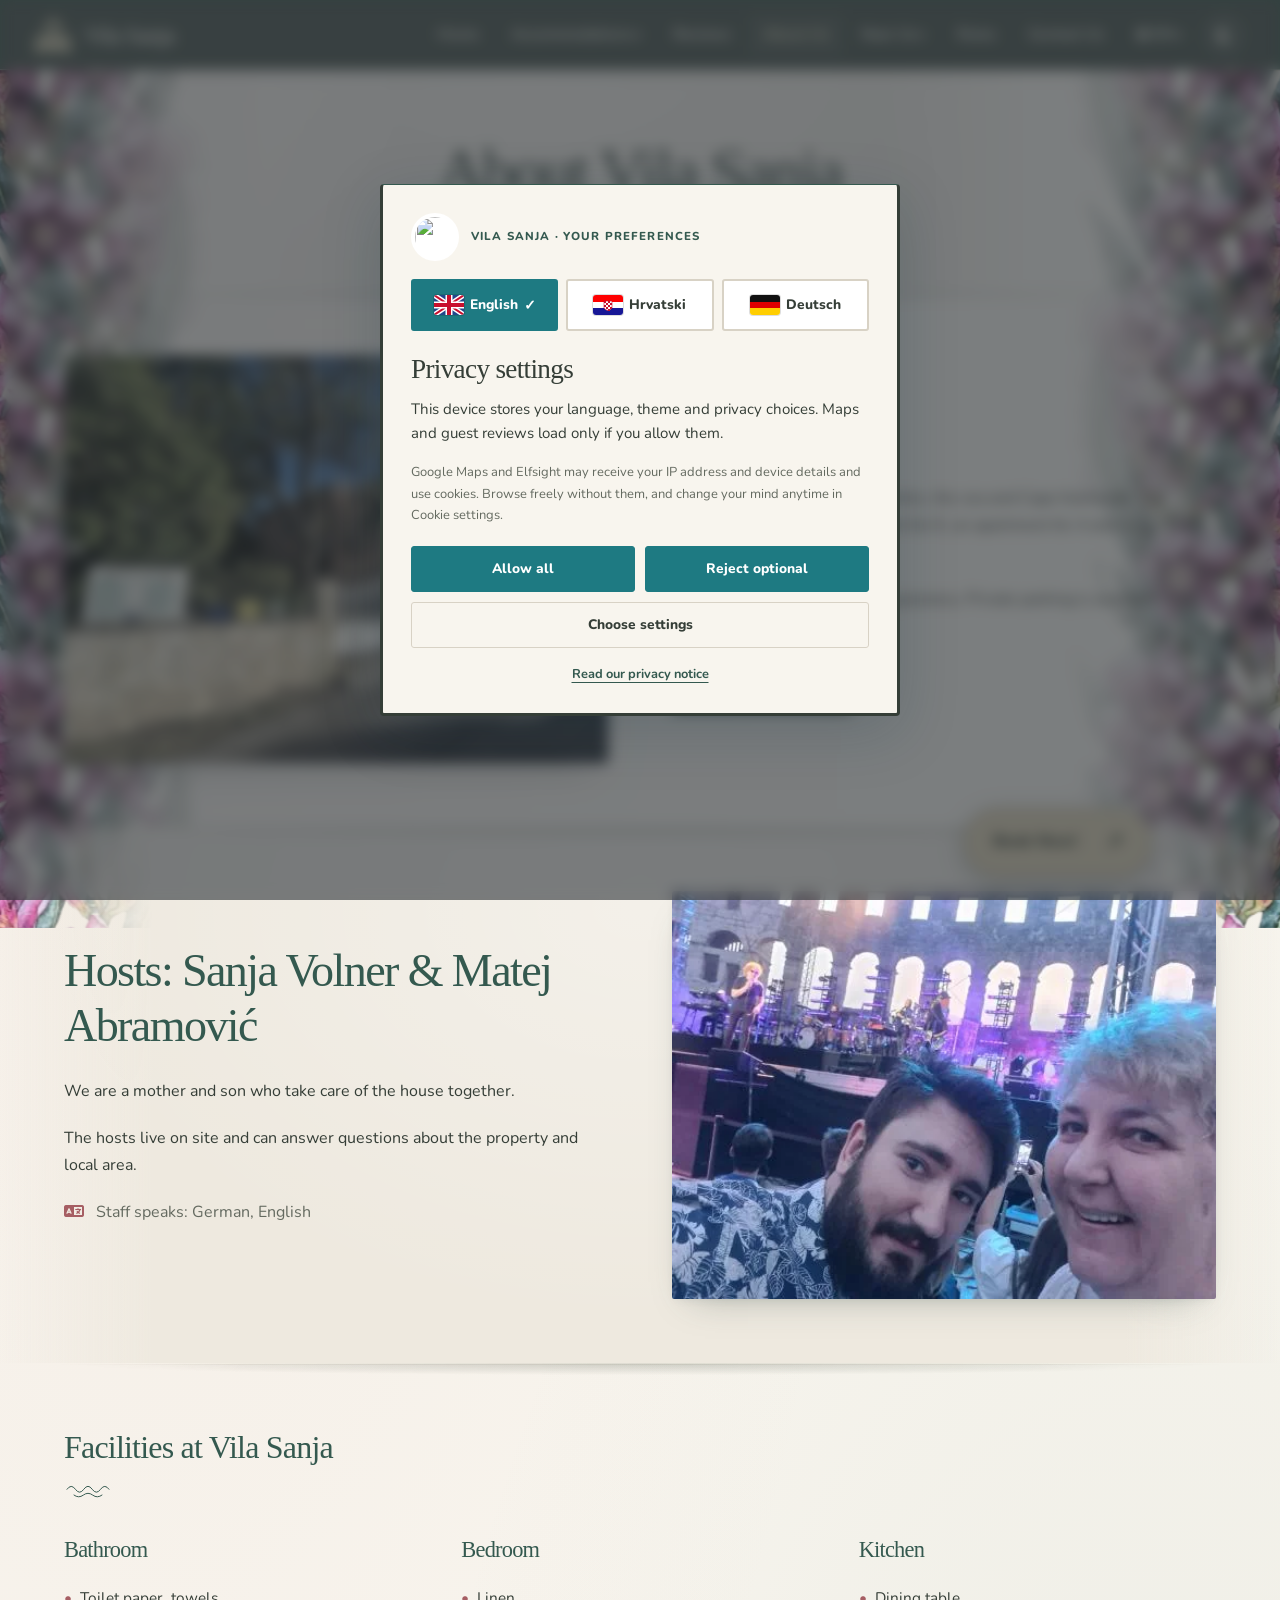
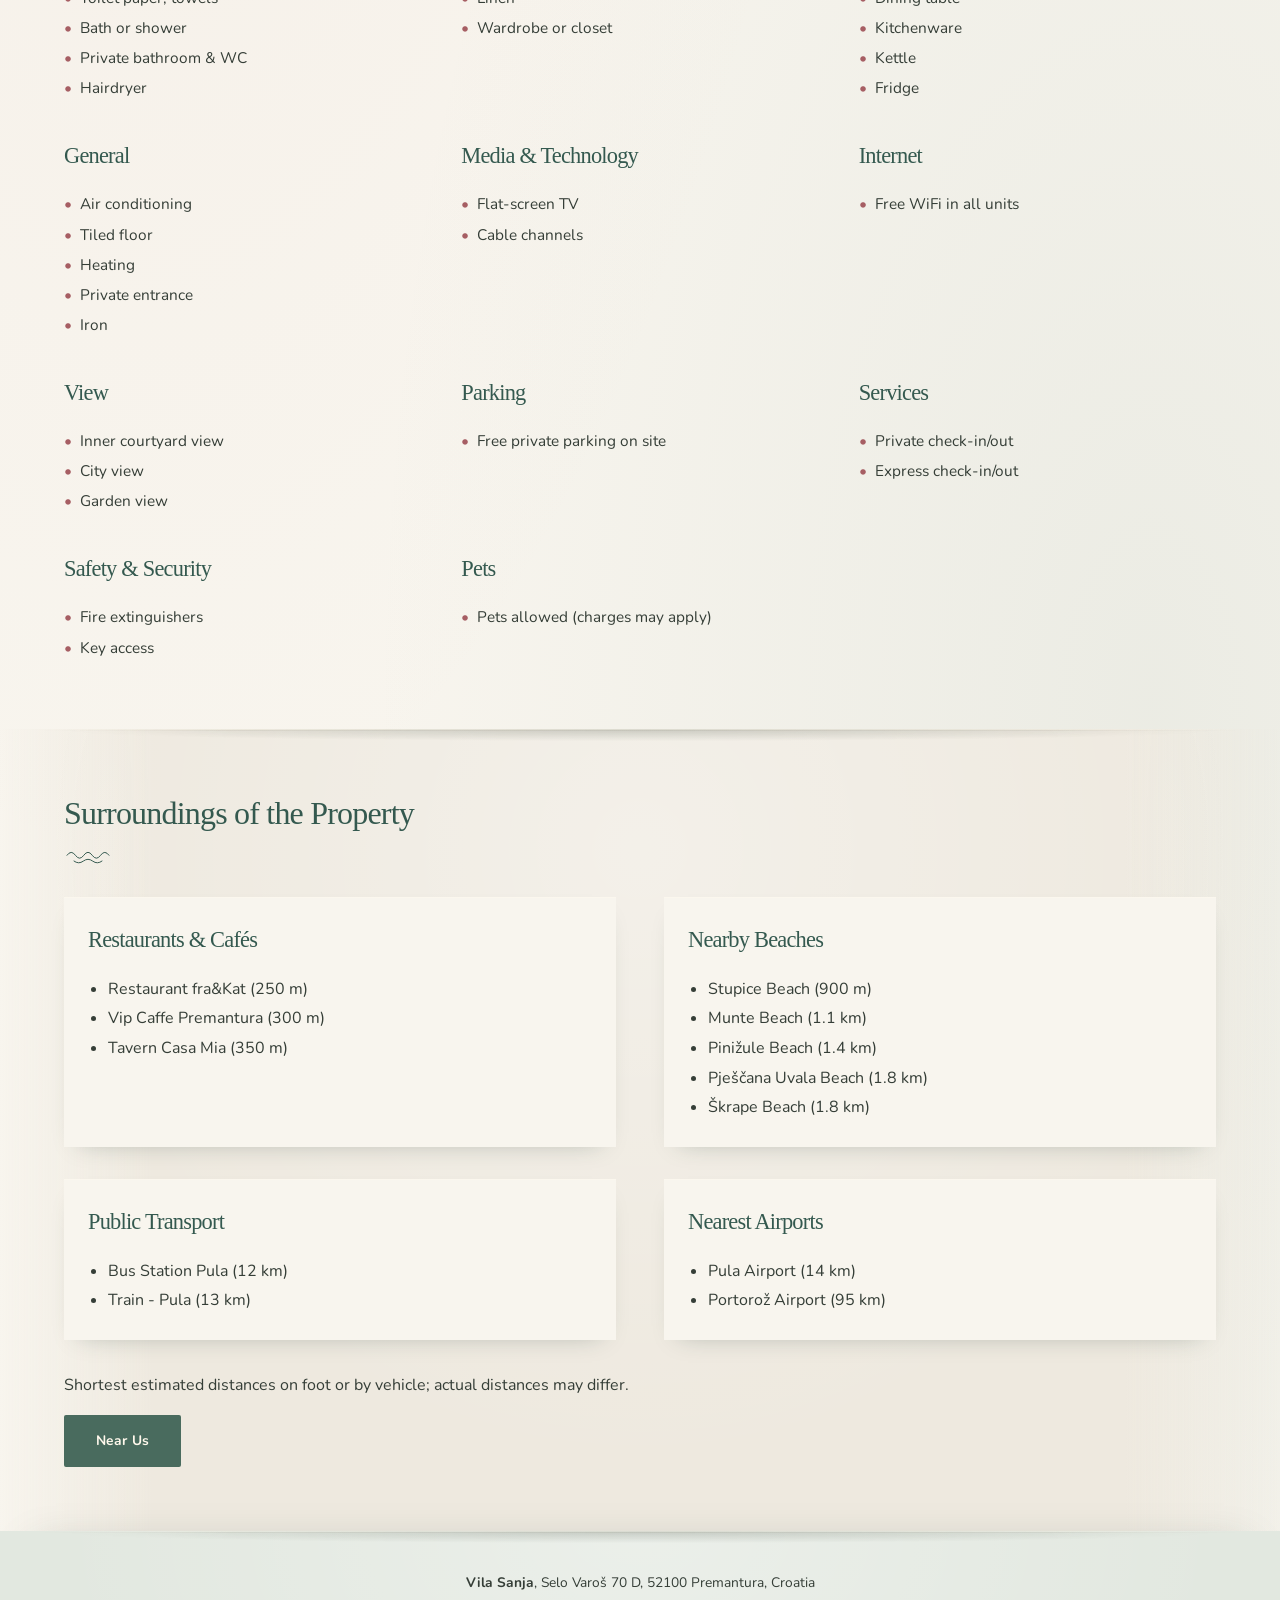
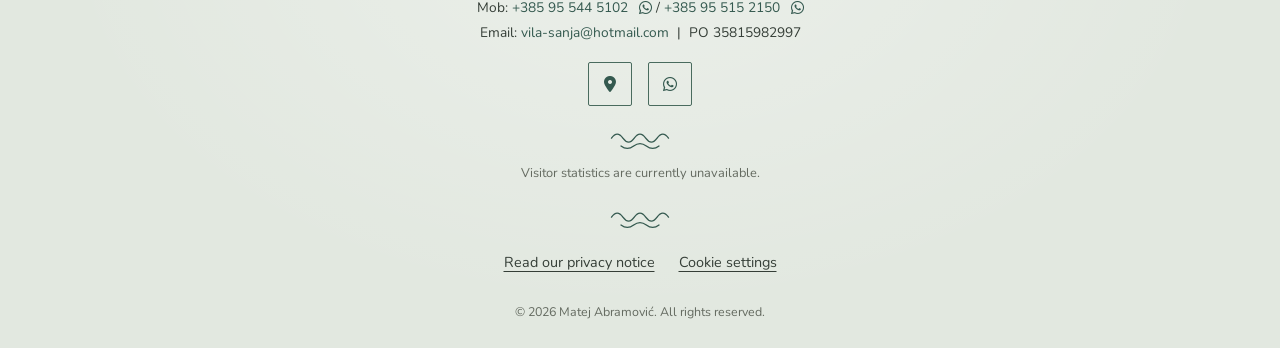
==== commit 0f2b50f2: "Keep desktop theme toggle round at accessible touch size" ====
--- a/about.html
+++ b/about.html
@@ -18,7 +18,7 @@
     <meta name="twitter:title" content="About Vila Sanja | Family Accommodation in Premantura">
     <meta name="twitter:description" content="Stay at Vila Sanja in Premantura, Istria. Comfortable accomodations for all parties, just minutes from the sea and Cape Kamenjak.">
     <meta name="twitter:image" content="https://vilasanja.com/images/index/Vila%20Sanja_banner.png">
-    <link rel="stylesheet" href="styles.css?v=20261031-about-structure">
+    <link rel="stylesheet" href="styles.css?v=20261031-round-theme-toggle">
     <script>try{document.documentElement.setAttribute('data-theme',localStorage.getItem('vs-theme')||'light')}catch(e){}</script>
     <meta name="robots" content="index, follow, max-image-preview:large">
     <meta property="og:image:alt" content="Vila Sanja accommodation in Premantura, Istria">
@@ -243,7 +243,7 @@
 });
 </script>
 <button class="back-to-top" id="back-to-top-btn" aria-label="Back to top"><i class="fa-solid fa-chevron-up"></i></button>
-<script src="privacy-consent.js?v=20261031-review-theme"></script>
-<script src="site.js?v=20261031-refined"></script>
+<script src="privacy-consent.js?v=20261031-white-review-header"></script>
+<script src="site.js?v=20261031-booking-footer"></script>
 </body>
 </html>
--- a/styles.css
+++ b/styles.css
@@ -464,8 +464,10 @@
     border-color: currentcolor;
     border-image: none;
     color: rgb(255, 255, 255);
-    width: 36px;
-    height: 36px;
+    width: 44px;
+    min-width: 44px;
+    flex-shrink: 0;
+    height: 44px;
     border-radius: 50%;
     cursor: pointer;
     display: flex;
@@ -804,11 +806,6 @@
     outline-offset: 5px;
 }
 body .book-now:active { transform: translateY(1px); }
-.book-now.scroll-hidden {
-    opacity: 0;
-    pointer-events: none;
-    transform: translateY(10px);
-}
 .section {
     max-width: 1200px;
     position: relative;
@@ -4239,10 +4236,6 @@
 .nav-booking {
     display: none;
 }
-body .book-now.near-action {
-    opacity: 0;
-    pointer-events: none;
-}
 a, button {
     -webkit-tap-highlight-color: transparent;
 }
@@ -4330,22 +4323,20 @@
 }
 @media (max-width: 750px) {
     body .book-now {
-        position: static;
-        display: block;
-        width: max-content;
-        max-width: calc(100% - 40px);
-        margin: 24px auto;
+        position: fixed;
+        display: inline-flex;
+        right: 16px;
+        bottom: max(16px, env(safe-area-inset-bottom));
+        width: auto;
+        max-width: calc(100% - 32px);
+        min-height: 52px;
+        padding: 12px 22px;
+        margin: 0;
         text-align: center;
         opacity: 1;
         transform: none;
     }
-    body .book-now.scroll-hidden {
-        opacity: 1;
-        pointer-events: auto;
-    }
-    body .book-now.near-action {
-        display: none;
-    }
+    body footer { padding-bottom: 100px; }
     body .back-to-top {
         display: none;
     }
@@ -4600,20 +4591,6 @@
 }
 body footer { position: relative; }
 
-@media (max-width: 750px) {
-    body.page-index #book-now-btn {
-        position: fixed;
-        display: inline-flex;
-        right: 16px;
-        bottom: max(16px, env(safe-area-inset-bottom));
-        width: auto;
-        max-width: calc(100% - 32px);
-        min-height: 52px;
-        padding: 12px 22px;
-        margin: 0;
-    }
-    body.page-index footer { padding-bottom: 100px; }
-}
 
 /* About: separate the people, the property, facilities and travel information. */
 .page-about .about-story { display: grid; grid-template-columns: 1fr 1fr; gap: clamp(28px, 5vw, 64px); align-items: center; }
@@ -4719,3 +4696,5 @@
     .near-guide .town-photo { height: auto; min-height: 0; }
     .near-guide .town-copy { padding: 24px 18px; }
 }
+
+.page-premantura-towns .town-entry:last-child:not(.town-feature) { grid-column: 1 / -1; }
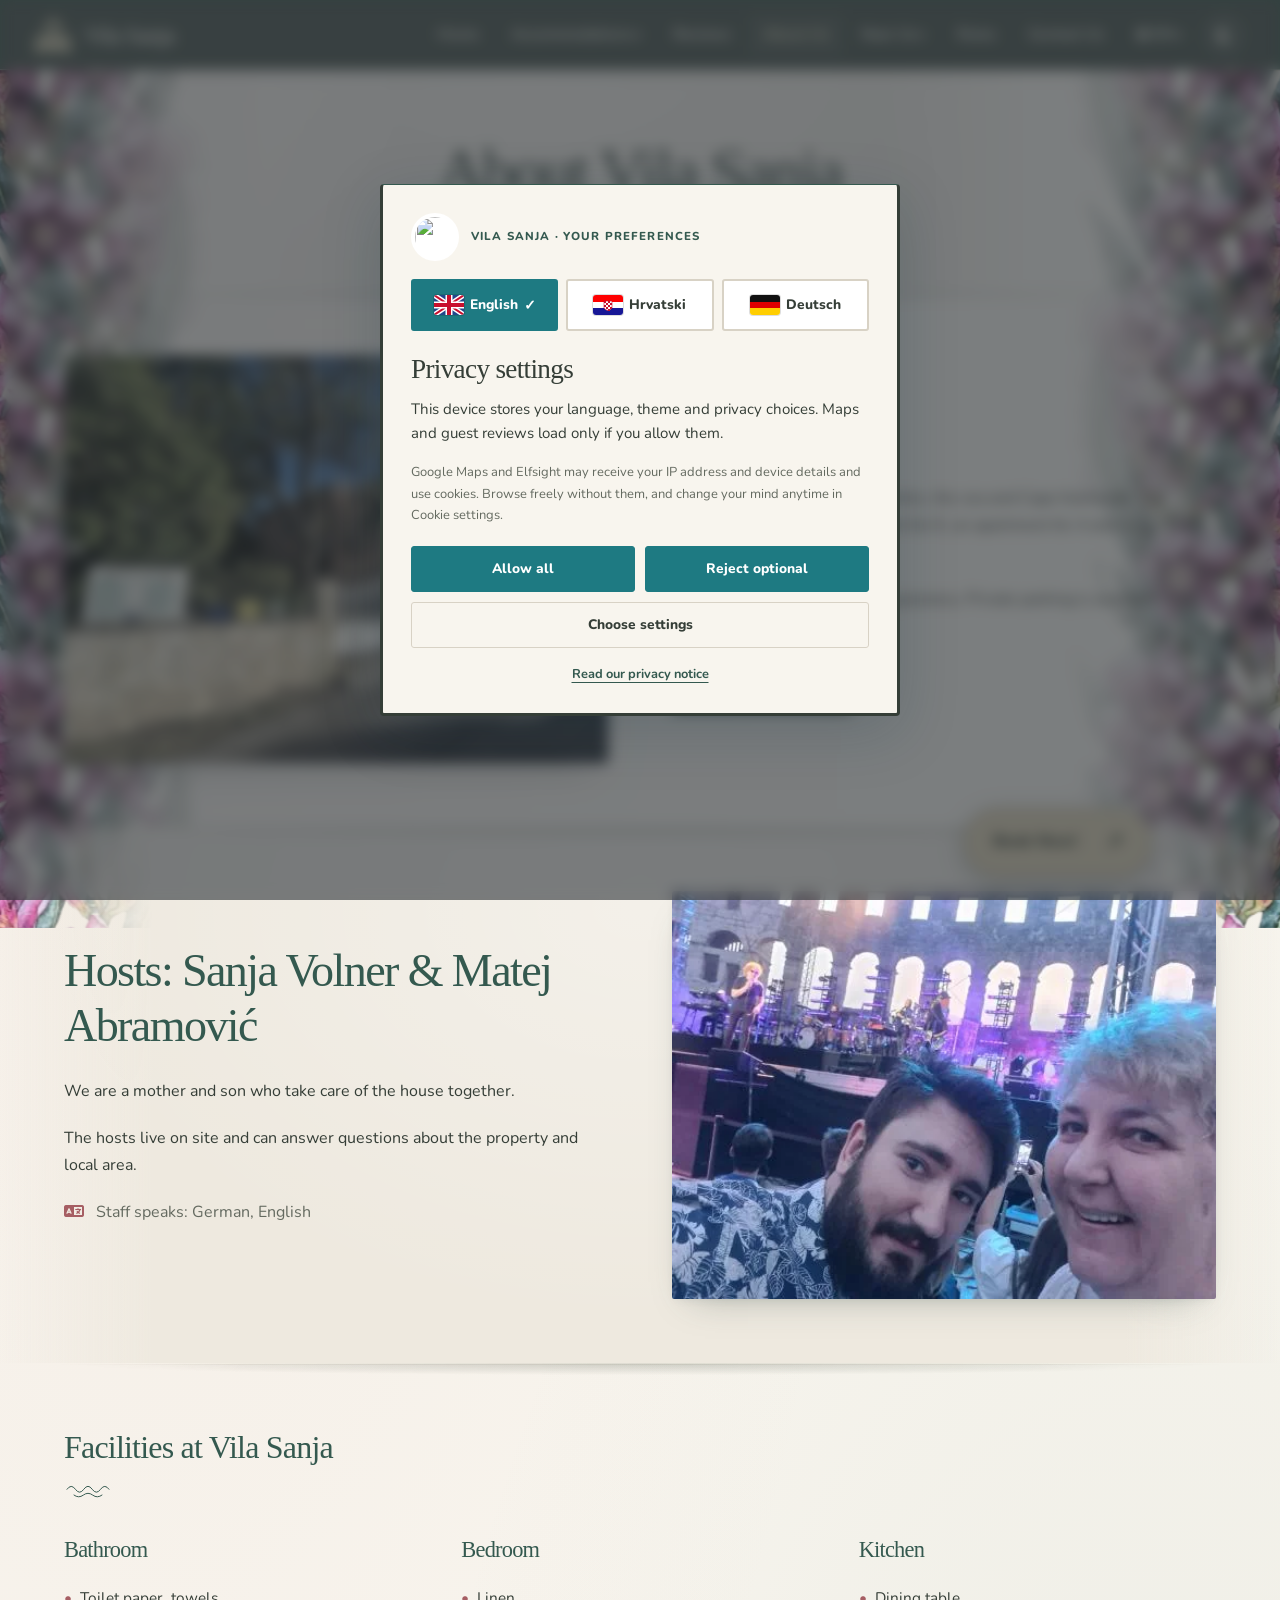
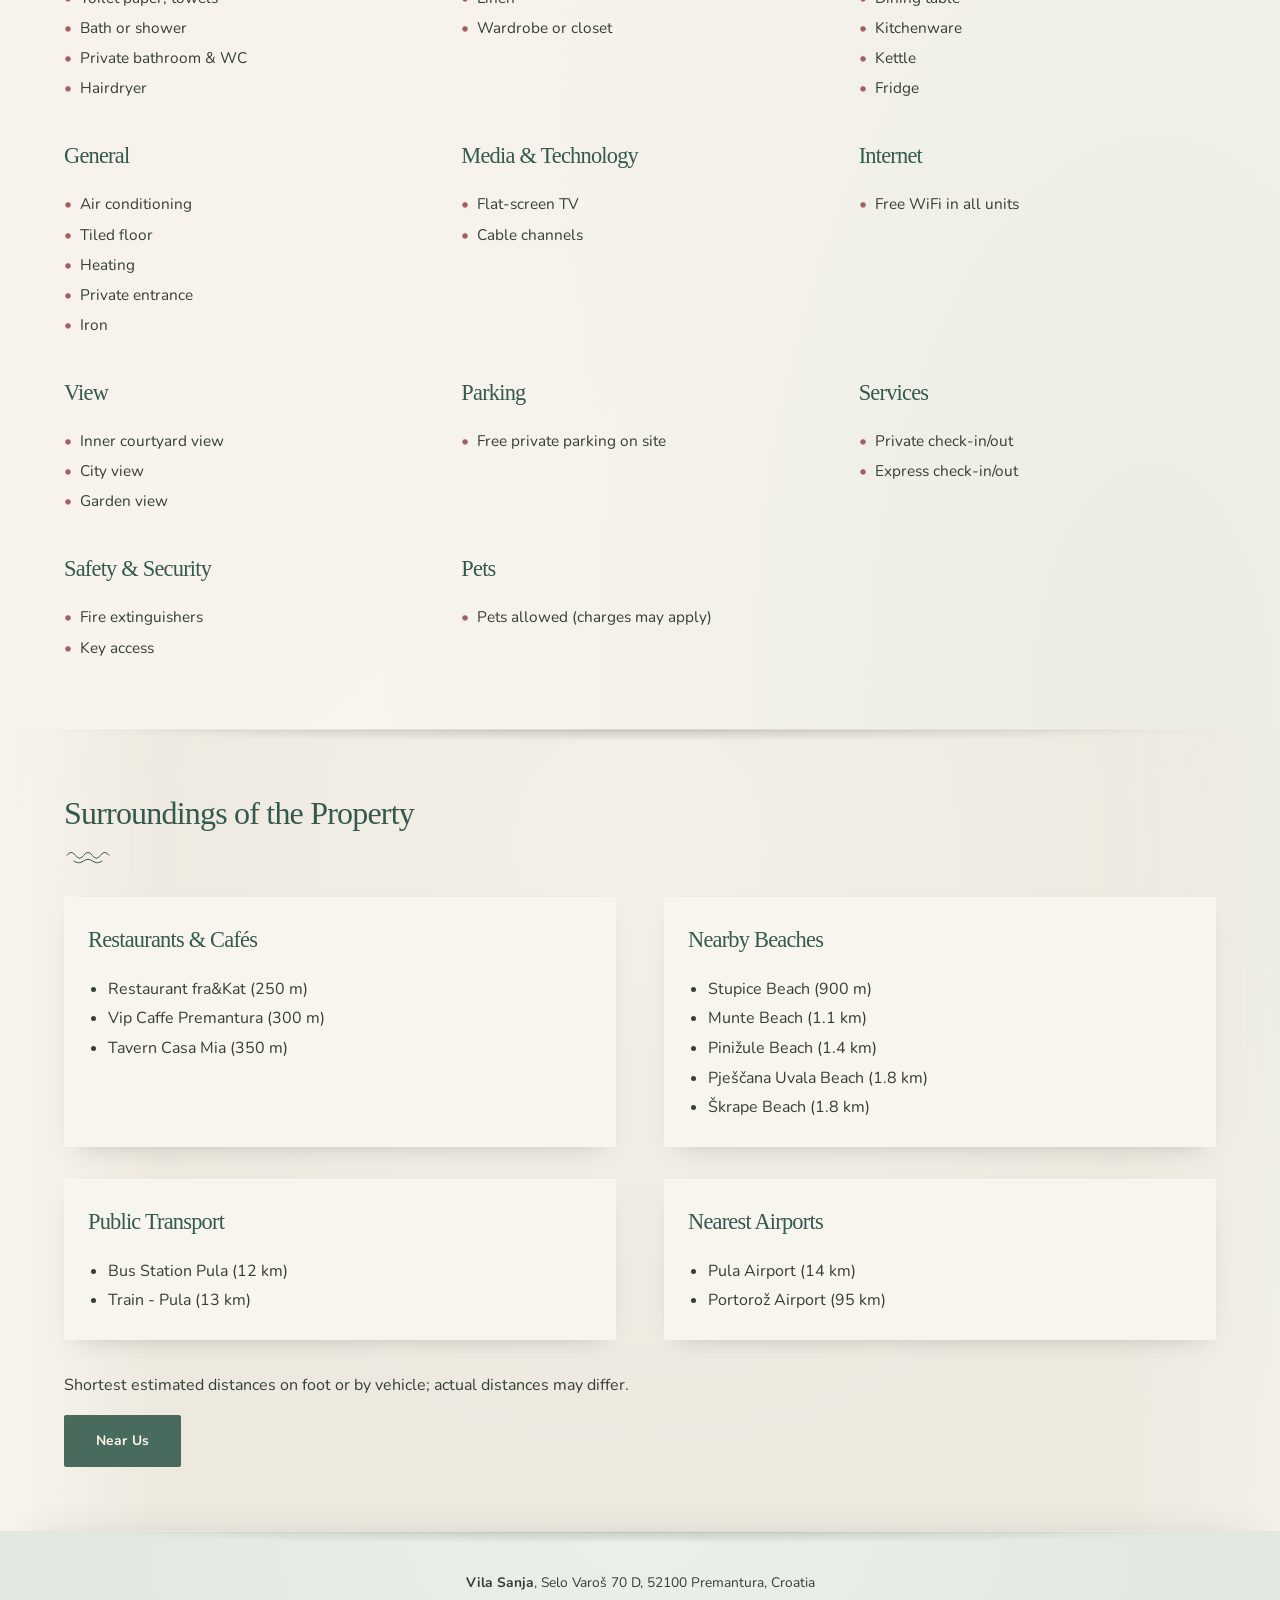
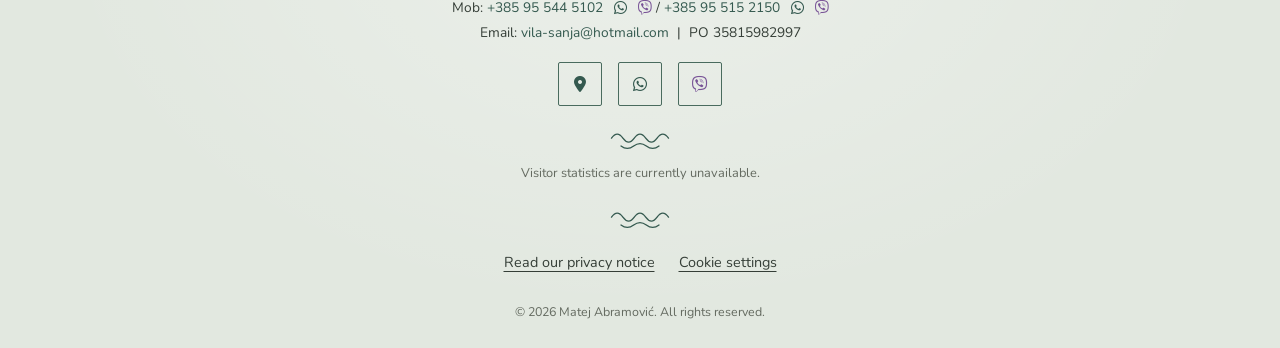
==== commit 84d1eb0f: "Add Viber alongside every WhatsApp contact link" ====
--- a/about.html
+++ b/about.html
@@ -18,7 +18,7 @@
     <meta name="twitter:title" content="About Vila Sanja | Family Accommodation in Premantura">
     <meta name="twitter:description" content="Stay at Vila Sanja in Premantura, Istria. Comfortable accomodations for all parties, just minutes from the sea and Cape Kamenjak.">
     <meta name="twitter:image" content="https://vilasanja.com/images/index/Vila%20Sanja_banner.png">
-    <link rel="stylesheet" href="styles.css?v=20261031-round-theme-toggle">
+    <link rel="stylesheet" href="styles.css?v=20261031-viber-links">
     <script>try{document.documentElement.setAttribute('data-theme',localStorage.getItem('vs-theme')||'light')}catch(e){}</script>
     <meta name="robots" content="index, follow, max-image-preview:large">
     <meta property="og:image:alt" content="Vila Sanja accommodation in Premantura, Istria">
@@ -201,11 +201,11 @@
     <div class="footer-main">
         <div class="footer-info">
             <strong>Vila Sanja</strong>, Selo Varoš 70 D, 52100 Premantura, Croatia<br>
-            Mob: <span class="phone-pair"><a href="tel:+385955445102">+385 95 544 5102</a> <a href="https://wa.me/385955445102" target="_blank" class="wa-link" aria-label="WhatsApp" rel="noopener noreferrer"><i class="fa-brands fa-whatsapp"></i></a></span> / <span class="phone-pair"><a href="tel:+385955152150">+385 95 515 2150</a> <a href="https://wa.me/385955152150" target="_blank" class="wa-link" aria-label="WhatsApp" rel="noopener noreferrer"><i class="fa-brands fa-whatsapp"></i></a></span><br>
+            Mob: <span class="phone-pair"><a href="tel:+385955445102">+385 95 544 5102</a> <a href="https://wa.me/385955445102" target="_blank" class="wa-link" aria-label="WhatsApp" rel="noopener noreferrer"><i class="fa-brands fa-whatsapp"></i></a> <a href="viber://chat?number=%2B385955445102" class="wa-link viber-link" aria-label="Viber: +385955445102" title="Viber"><i class="fa-brands fa-viber" aria-hidden="true"></i></a></span> / <span class="phone-pair"><a href="tel:+385955152150">+385 95 515 2150</a> <a href="https://wa.me/385955152150" target="_blank" class="wa-link" aria-label="WhatsApp" rel="noopener noreferrer"><i class="fa-brands fa-whatsapp"></i></a> <a href="viber://chat?number=%2B385955152150" class="wa-link viber-link" aria-label="Viber: +385955152150" title="Viber"><i class="fa-brands fa-viber" aria-hidden="true"></i></a></span><br>
             Email: <a href="mailto:vila-sanja@hotmail.com">vila-sanja@hotmail.com</a> &nbsp;|&nbsp; PO 35815982997
             <div class="footer-icons">
                 <a href="https://www.google.com/maps/search/?api=1&amp;query=44.79983427107091%2C13.90932657757006" target="_blank" class="f-icon f-g" aria-label="Google Maps" rel="noopener noreferrer"><i class="fa-solid fa-location-dot" aria-hidden="true"></i></a>
-                <a href="https://wa.me/385955445102" target="_blank" class="f-icon f-wa" aria-label="WhatsApp" rel="noopener noreferrer"><i class="fa-brands fa-whatsapp"></i></a>
+                <a href="https://wa.me/385955445102" target="_blank" class="f-icon f-wa" aria-label="WhatsApp" rel="noopener noreferrer"><i class="fa-brands fa-whatsapp"></i></a> <a href="viber://chat?number=%2B385955445102" class="f-icon f-viber" aria-label="Viber: +385955445102" title="Viber"><i class="fa-brands fa-viber" aria-hidden="true"></i></a>
             </div>
         </div>
     </div>
--- a/styles.css
+++ b/styles.css
@@ -4192,8 +4192,29 @@
 .stay-booking p {
     margin: 16px auto 24px;
 }
-.stay-booking .cta-button {
+body .stay-booking .cta-button {
     min-width: min(100%, 240px);
+    min-height: 54px;
+    box-sizing: border-box;
+    display: inline-flex;
+    align-items: center;
+    justify-content: center;
+    padding: 16px 28px;
+    background: #ead39a;
+    color: #233f35;
+    border: 1px solid #bba36a;
+    border-radius: 6px;
+    font-size: 1rem;
+    font-weight: 800;
+    box-shadow: 0 5px 16px rgba(23, 46, 37, .22), inset 0 1px 0 rgba(255,255,255,.55);
+}
+body .stay-booking .cta-button:hover {
+    background: #f4dfac;
+    color: #233f35;
+}
+body .stay-booking .cta-button:focus-visible {
+    outline: 3px solid #fff8ec;
+    outline-offset: 5px;
 }
 body .cta-button {
     background: var(--sea);
@@ -4698,3 +4719,8 @@
 }
 
 .page-premantura-towns .town-entry:last-child:not(.town-feature) { grid-column: 1 / -1; }
+
+body .viber-link, body .f-viber { color: #795497; }
+body .viber-link:hover, body .f-viber:hover { color: #563676; }
+[data-theme="dark"] .viber-link, [data-theme="dark"] .f-viber { color: #cfb5e5; }
+[data-theme="dark"] .viber-link:hover, [data-theme="dark"] .f-viber:hover { color: #e8d6f6; }
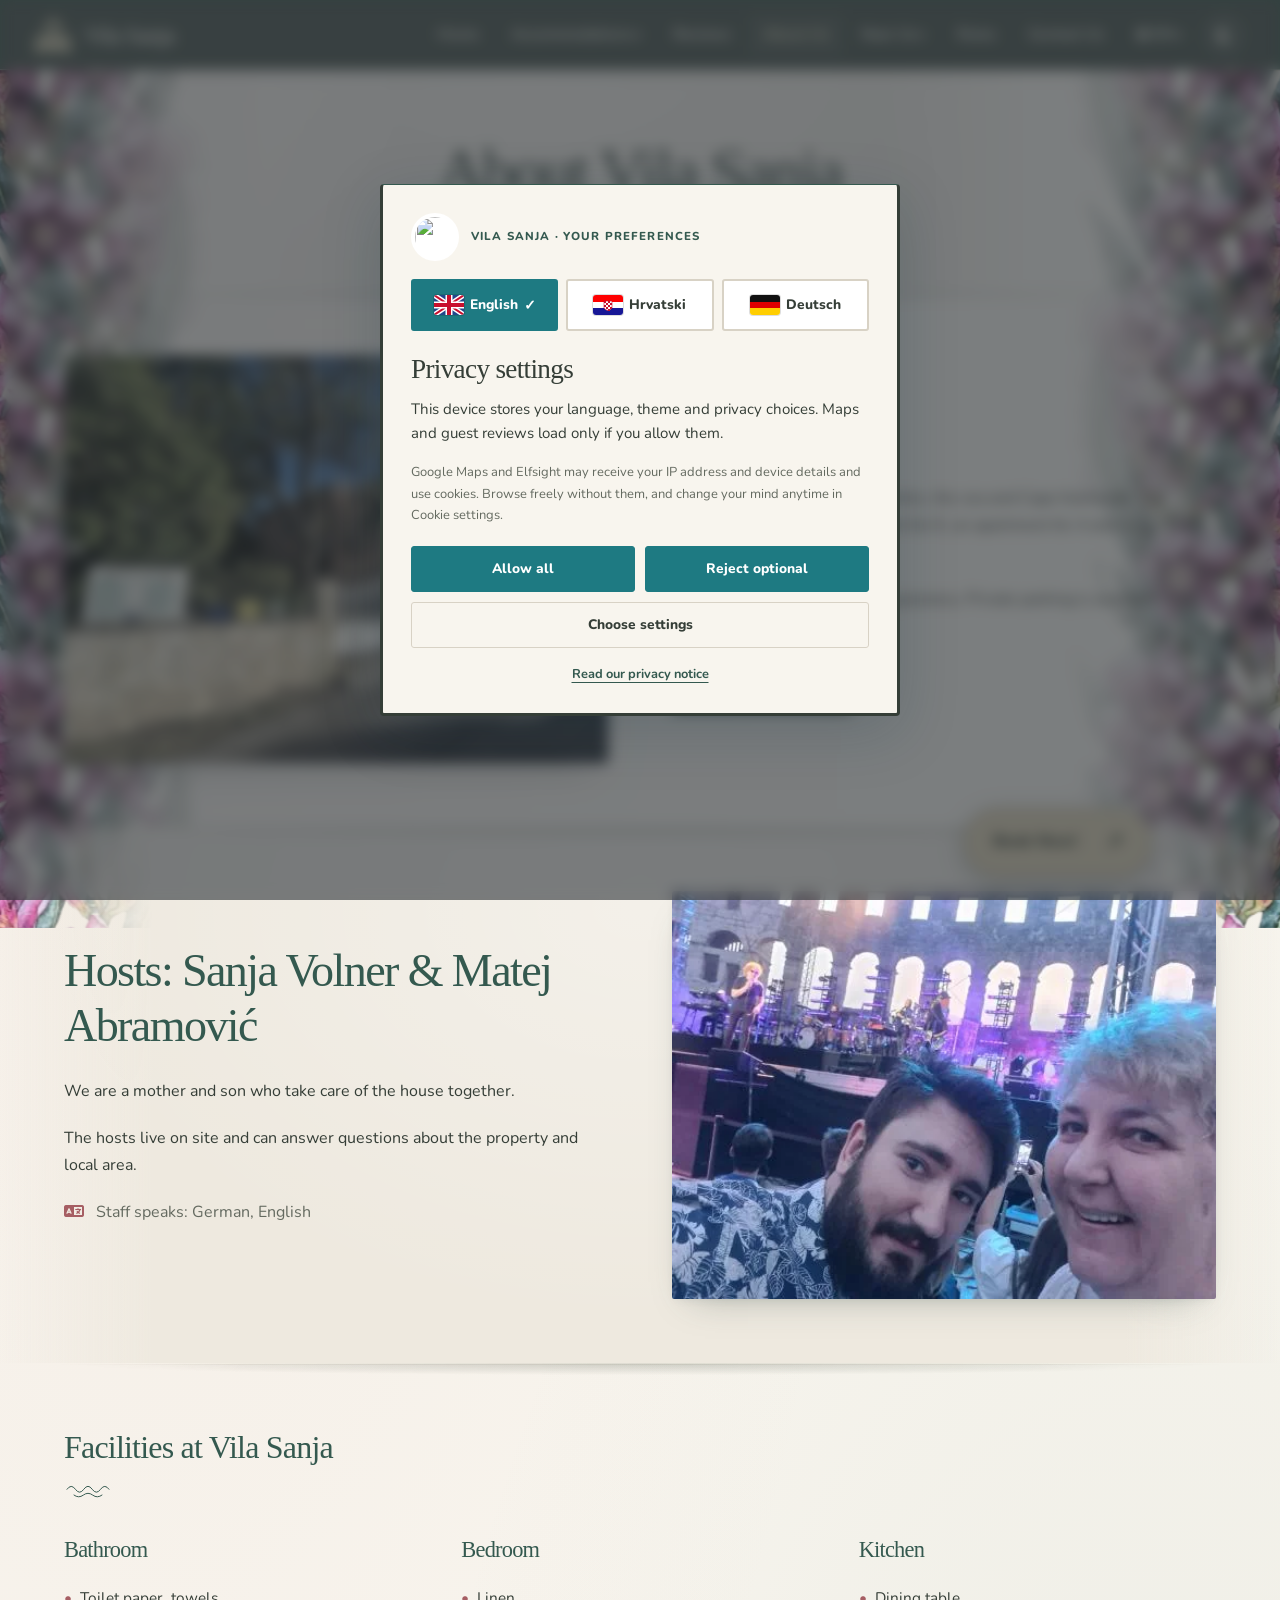
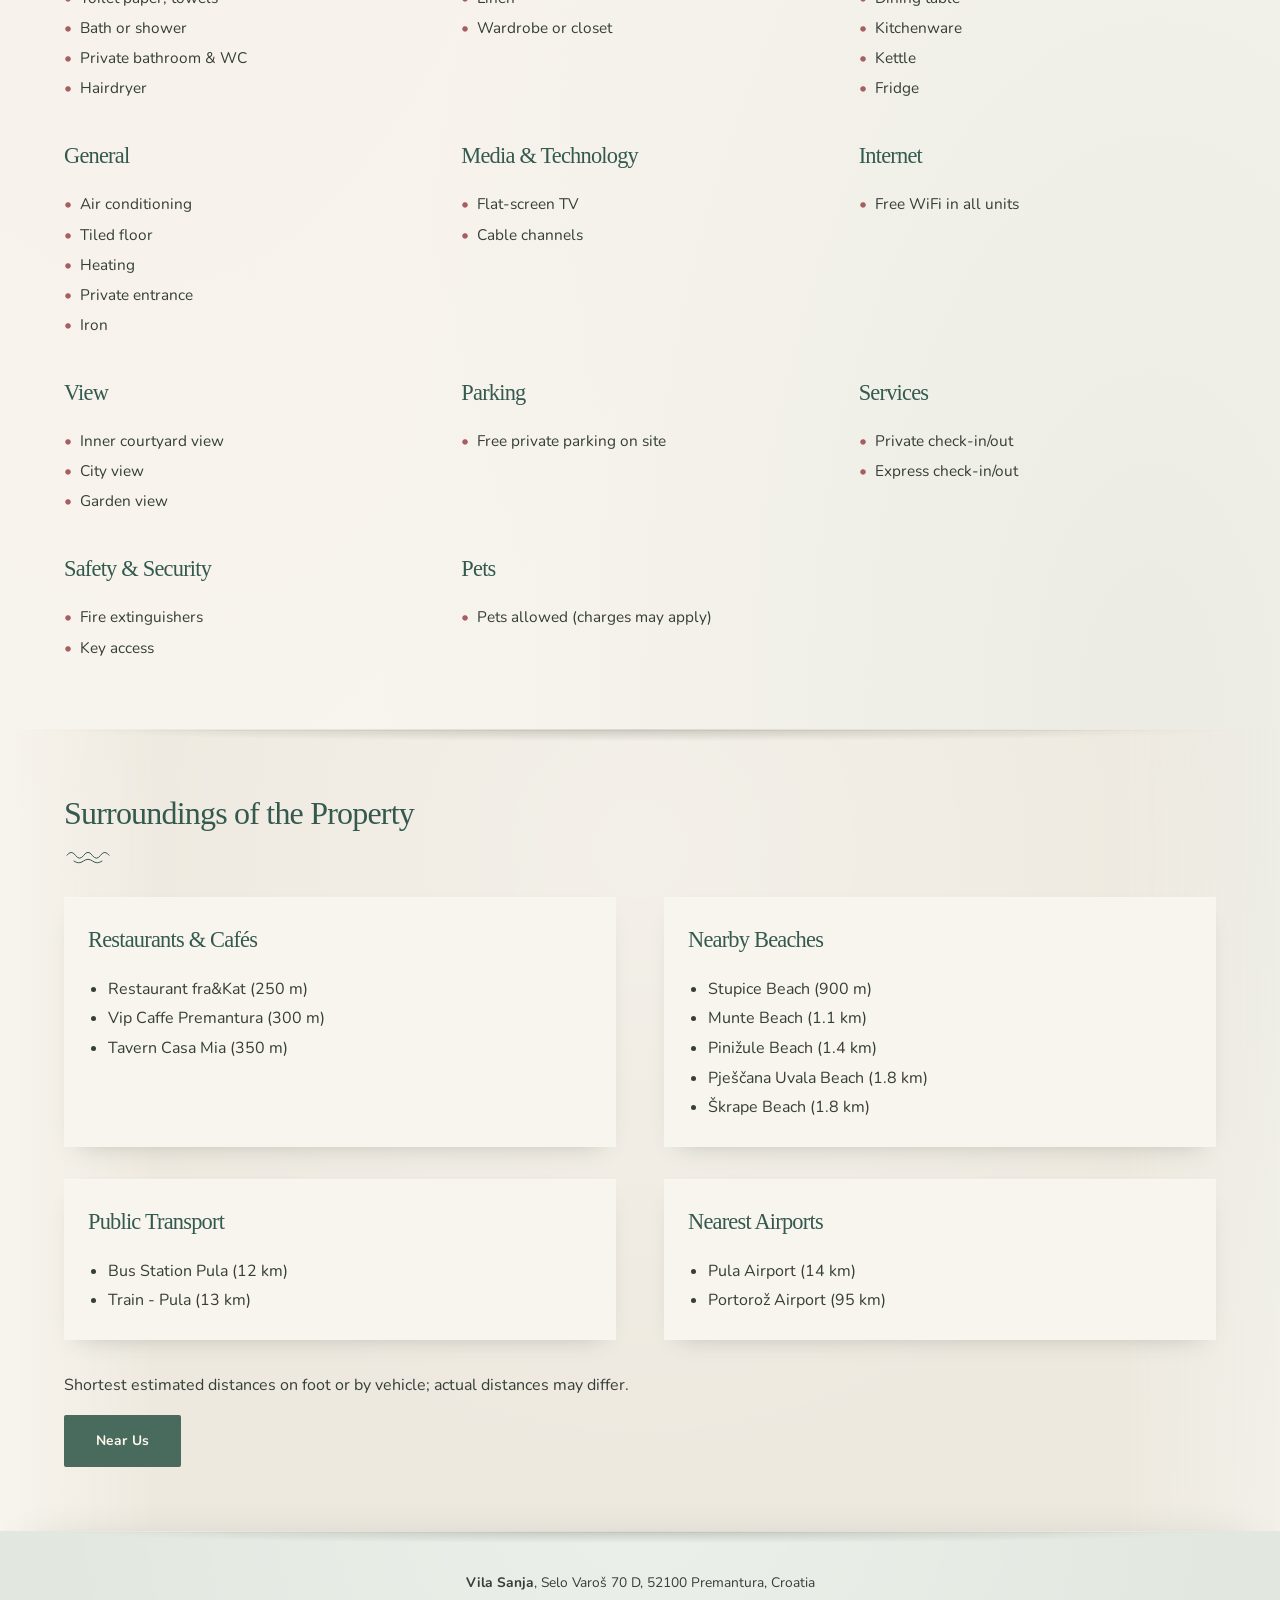
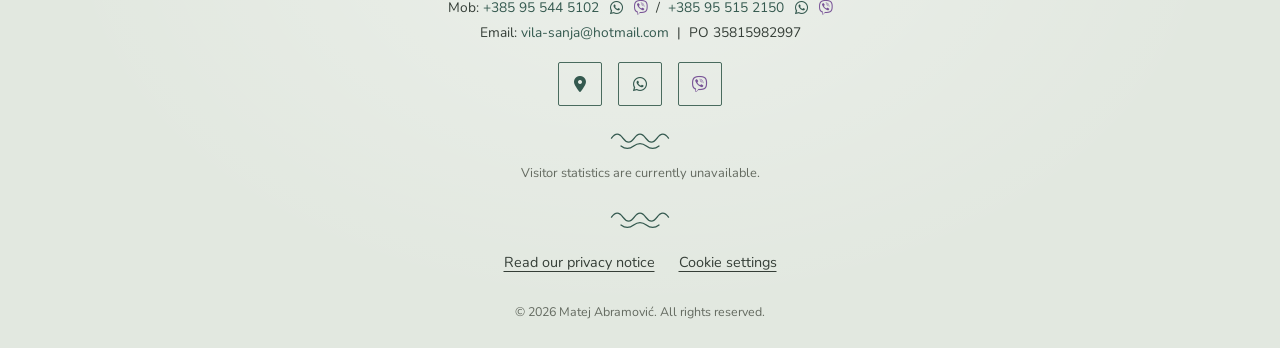
==== commit e6c98ade: "Add two spaces around footer phone separator" ====
--- a/about.html
+++ b/about.html
@@ -201,7 +201,7 @@
     <div class="footer-main">
         <div class="footer-info">
             <strong>Vila Sanja</strong>, Selo Varoš 70 D, 52100 Premantura, Croatia<br>
-            Mob: <span class="phone-pair"><a href="tel:+385955445102">+385 95 544 5102</a> <a href="https://wa.me/385955445102" target="_blank" class="wa-link" aria-label="WhatsApp" rel="noopener noreferrer"><i class="fa-brands fa-whatsapp"></i></a> <a href="viber://chat?number=%2B385955445102" class="wa-link viber-link" aria-label="Viber: +385955445102" title="Viber"><i class="fa-brands fa-viber" aria-hidden="true"></i></a></span> / <span class="phone-pair"><a href="tel:+385955152150">+385 95 515 2150</a> <a href="https://wa.me/385955152150" target="_blank" class="wa-link" aria-label="WhatsApp" rel="noopener noreferrer"><i class="fa-brands fa-whatsapp"></i></a> <a href="viber://chat?number=%2B385955152150" class="wa-link viber-link" aria-label="Viber: +385955152150" title="Viber"><i class="fa-brands fa-viber" aria-hidden="true"></i></a></span><br>
+            Mob: <span class="phone-pair"><a href="tel:+385955445102">+385 95 544 5102</a> <a href="https://wa.me/385955445102" target="_blank" class="wa-link" aria-label="WhatsApp" rel="noopener noreferrer"><i class="fa-brands fa-whatsapp"></i></a> <a href="viber://chat?number=%2B385955445102" class="wa-link viber-link" aria-label="Viber: +385955445102" title="Viber"><i class="fa-brands fa-viber" aria-hidden="true"></i></a></span>&nbsp;&nbsp;/&nbsp;&nbsp;<span class="phone-pair"><a href="tel:+385955152150">+385 95 515 2150</a> <a href="https://wa.me/385955152150" target="_blank" class="wa-link" aria-label="WhatsApp" rel="noopener noreferrer"><i class="fa-brands fa-whatsapp"></i></a> <a href="viber://chat?number=%2B385955152150" class="wa-link viber-link" aria-label="Viber: +385955152150" title="Viber"><i class="fa-brands fa-viber" aria-hidden="true"></i></a></span><br>
             Email: <a href="mailto:vila-sanja@hotmail.com">vila-sanja@hotmail.com</a> &nbsp;|&nbsp; PO 35815982997
             <div class="footer-icons">
                 <a href="https://www.google.com/maps/search/?api=1&amp;query=44.79983427107091%2C13.90932657757006" target="_blank" class="f-icon f-g" aria-label="Google Maps" rel="noopener noreferrer"><i class="fa-solid fa-location-dot" aria-hidden="true"></i></a>
